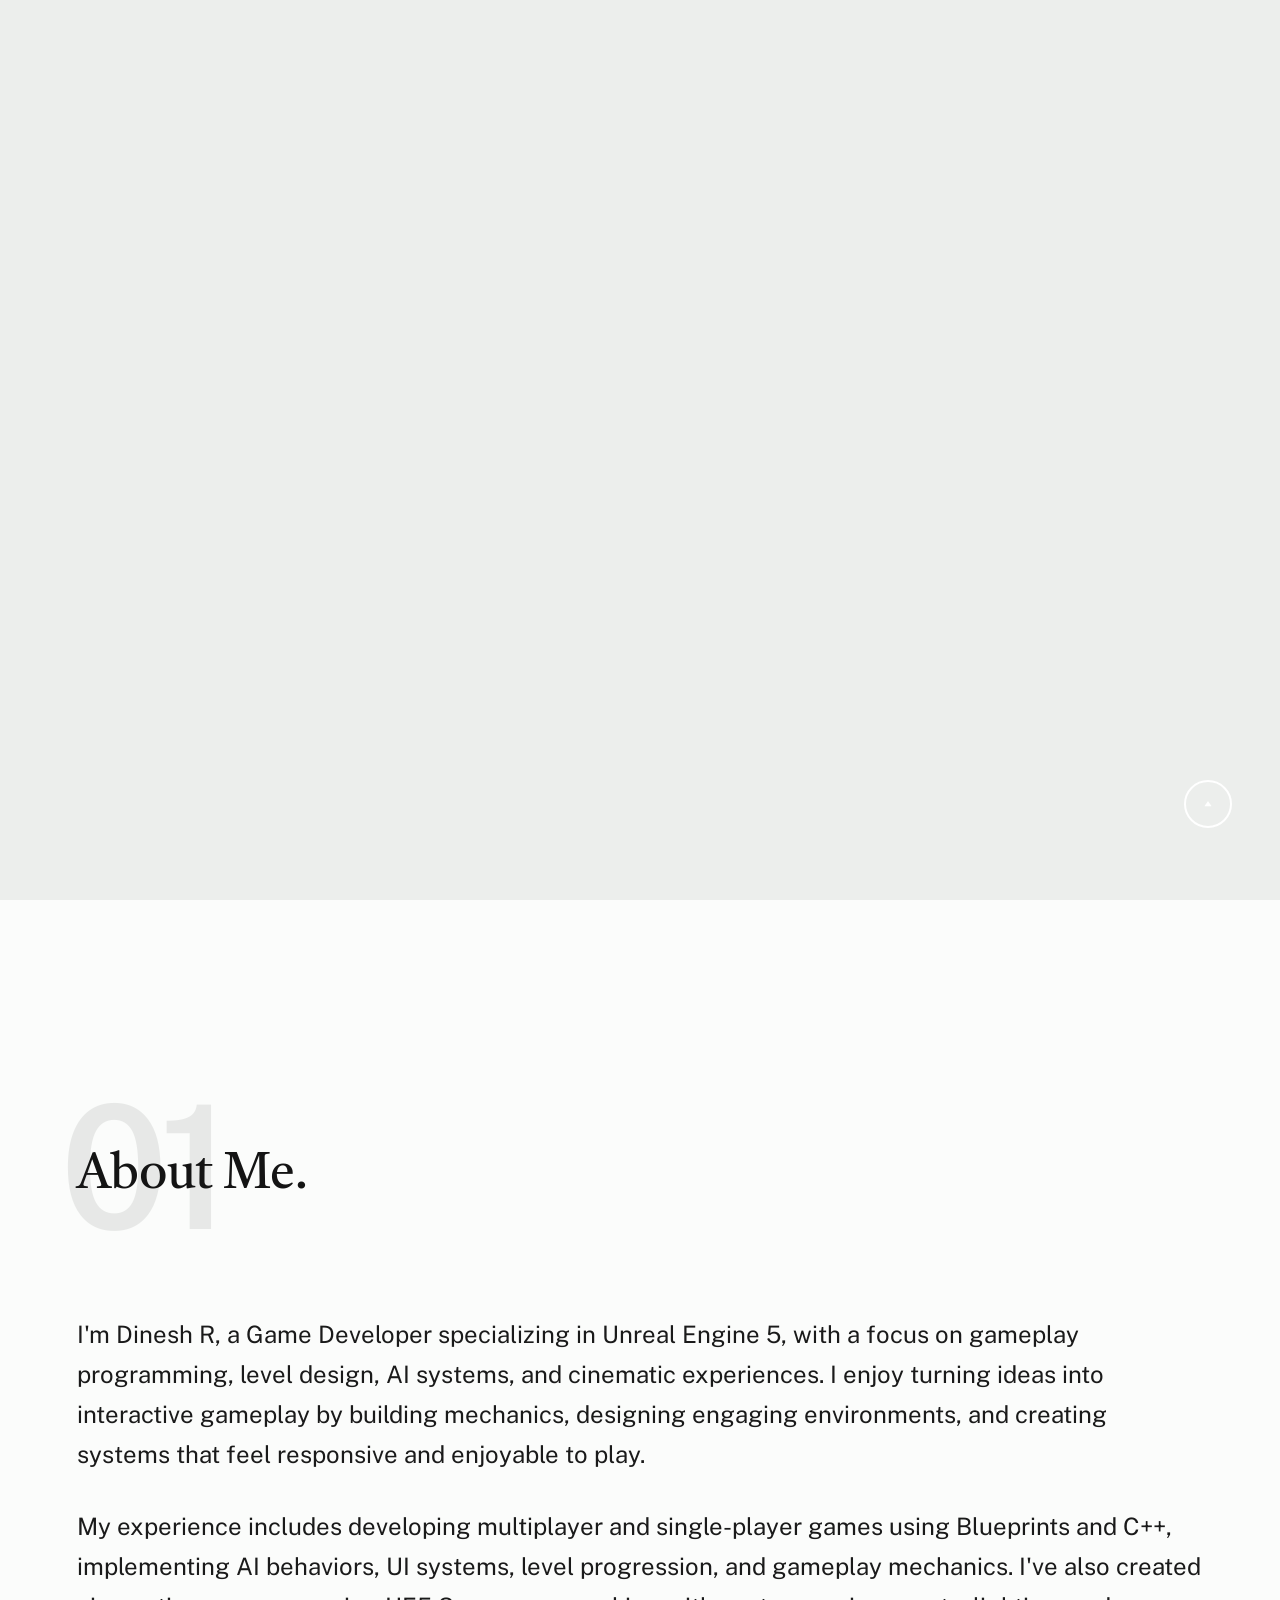
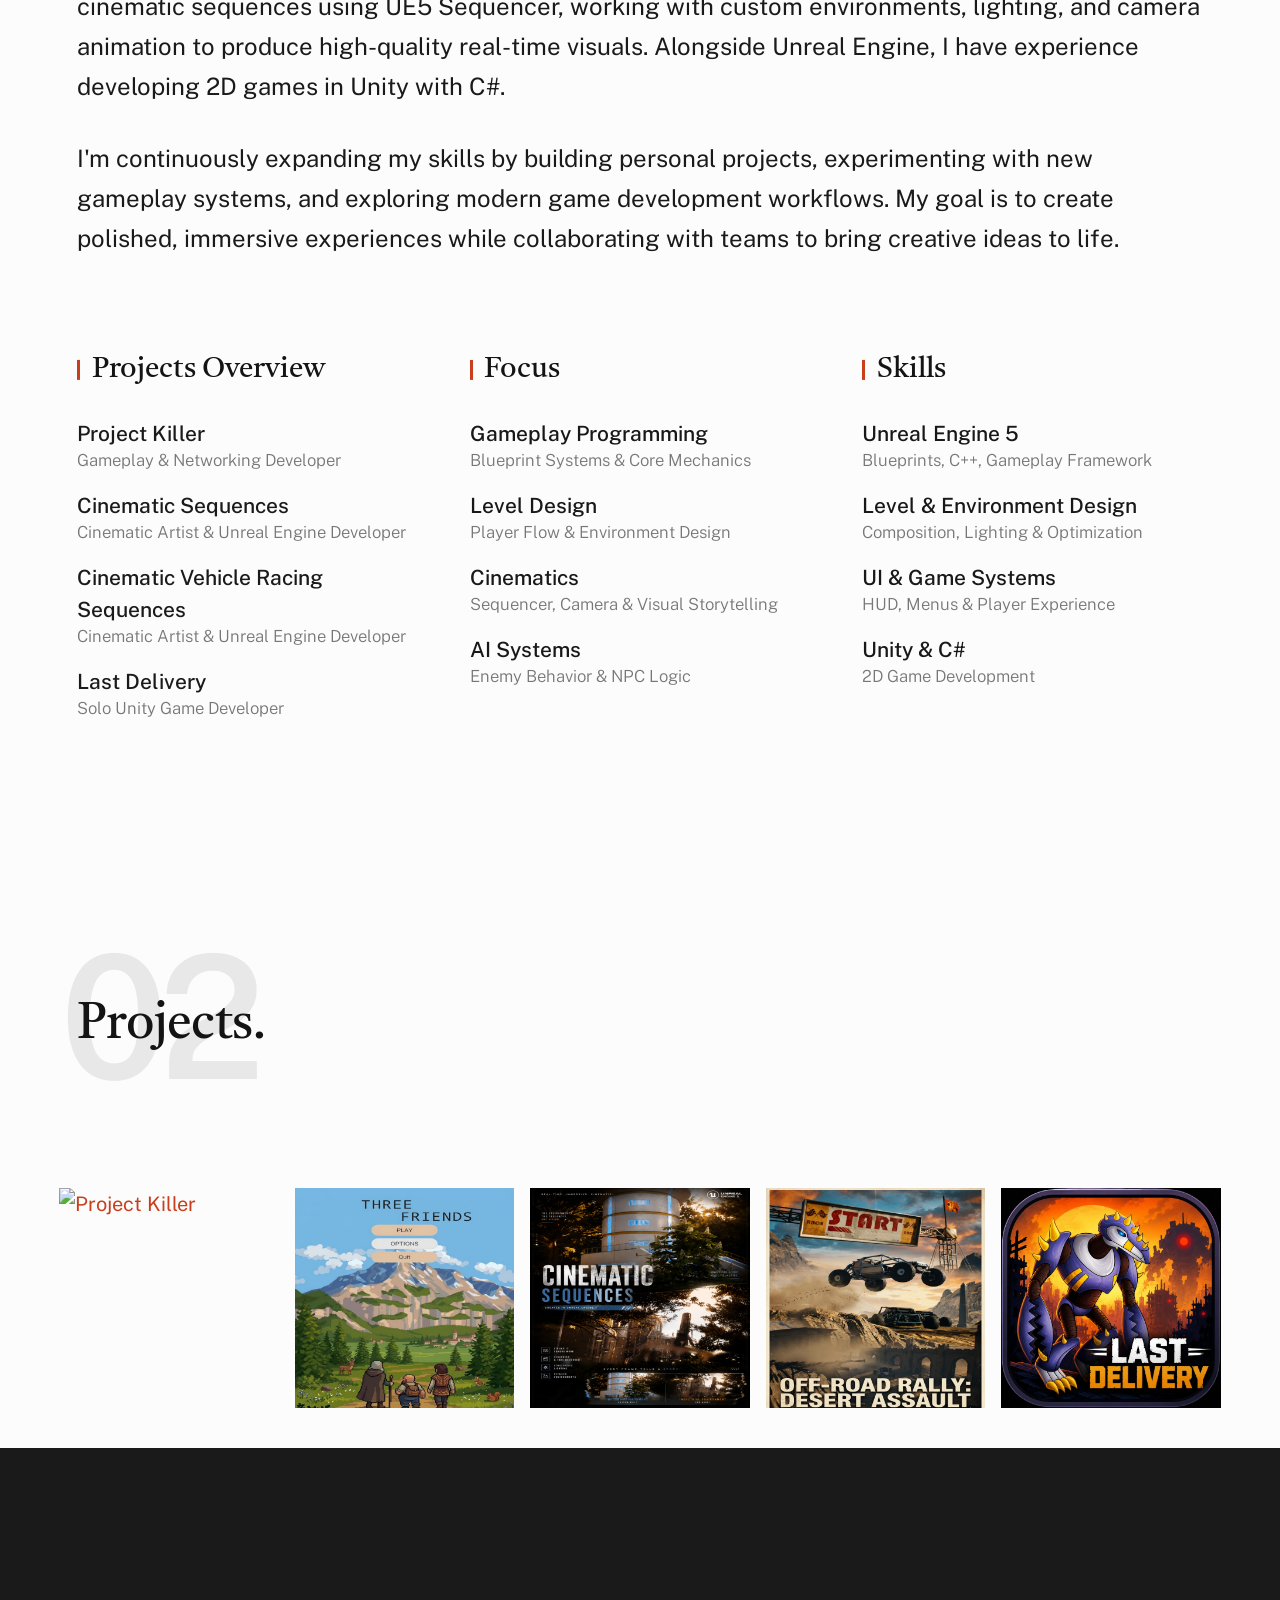
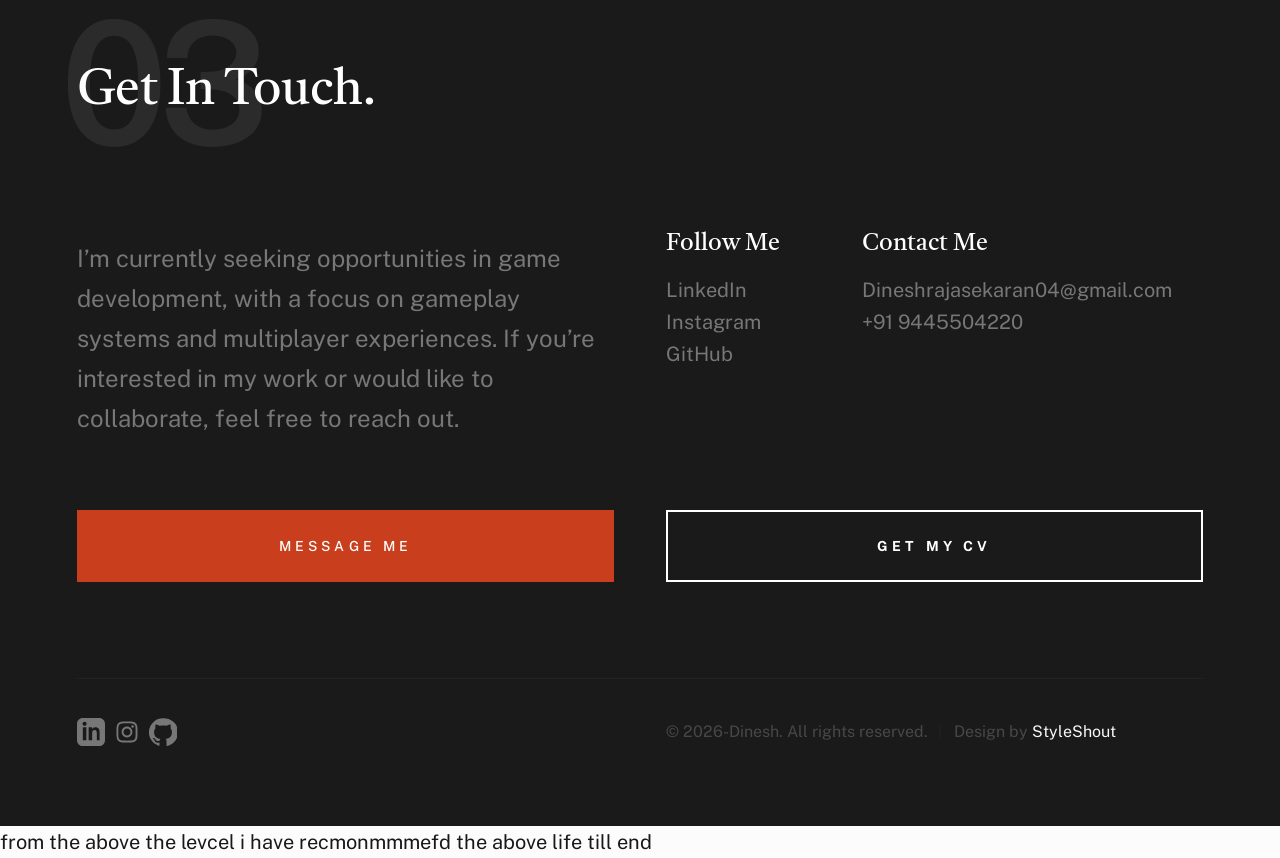
==== index.html @ 081674ca "Update portfolio projects and media viewer" ====
<!DOCTYPE html>
<html lang="en" class="no-js">
<head>

    <!--- basic page needs
    ================================================== -->
    <meta charset="utf-8">
    <meta name="viewport" content="width=device-width, initial-scale=1">
    <title>Dinesh</title>

    <script>
        document.documentElement.classList.remove('no-js');
        document.documentElement.classList.add('js');
    </script>

    <!-- CSS
    ================================================== -->
    <link rel="stylesheet" href="css/vendor.css">
    <link rel="stylesheet" href="css/styles.css">
    <link rel="stylesheet" href="css/project-viewer.css">

    <!-- favicons
    ================================================== -->
    <link rel="apple-touch-icon" sizes="180x180" href="apple-touch-icon.png">
    <link rel="icon" type="image/png" sizes="32x32" href="favicon-32x32.png">
    <link rel="icon" type="image/png" sizes="16x16" href="favicon-16x16.png">
    <link rel="manifest" href="site.webmanifest">

</head>

<body id="top">

    <!-- preloader
    ================================================== -->
    <div id="preloader">
        <div id="loader" class="dots-fade">
            <div></div>
            <div></div>
            <div></div>
        </div>
    </div>

    <!-- page wrap
    ================================================== -->
    <div id="page" class="s-pagewrap">

        <!-- # site header 
        ================================================== -->
        <header class="s-header">
            <div class="row s-header__inner">

                <div class="s-header__block">
                    <div class="s-header__logo">
                        <a class="logo" href="index.html">
                            <img src="images/f1.svg" alt="Homepage">
                        </a>
                    </div>

                    <a class="s-header__menu-toggle" href="#0"><span>Menu</span></a>
                </div> <!-- end s-header__block -->

                <nav class="s-header__nav">    
                    <ul class="s-header__menu-links">
                        <li class="current"><a class="smoothscroll" href="#intro">Intro</a></li>
                        <li><a class="smoothscroll" href="#about">About</a></li>
                        <li><a class="smoothscroll" href="#works">Works</a></li>
                        <li><a class="smoothscroll" href="#footer">Contact</a></li>
                    </ul> <!-- s-header__menu-links -->    
                </nav> <!-- end s-header__nav -->

            </div> <!-- end s-header__inner -->
        </header> <!-- end s-header -->

        <!-- # intro
        ================================================== -->
        <section id="intro" class="s-intro target-section">

            <div class="row s-intro__content width-sixteen-col">
                <div class="column lg-12 s-intro__content-inner grid-block grid-16">
                    
                    <div class="s-intro__content-text">

                        <div class="s-intro__content-pretitle text-pretitle">Hello</div>
                        <h1 class="s-intro__content-title">
                        I'm Dinesh R <br>
                        A Game Developer <br>
                        based in India
                        </h1>                            

                        <div class="s-intro__content-btns">
                            <a class="smoothscroll btn" href="#about">More About Me</a>
                            <a class="smoothscroll btn btn--stroke" href="#footer">Get In Touch</a>
                        </div> <!-- s-intro__content-btns -->   

                    </div> <!-- s-intro__content-text -->                     
                    
                </div> <!-- s-intro__content-inner -->  
            </div> <!-- s-intro__content -->

            <ul class="s-intro__social social-list">
                <li>
                    <a href="https://www.linkedin.com/in/dinesh-r-187132261/" target="_blank">
                        <svg xmlns="http://www.w3.org/2000/svg" width="24" height="24" viewBox="0 0 24 24" style="fill:rgba(0, 0, 0, 1);">
                        <path d="M19 0h-14c-2.761 0-5 2.239-5 5v14c0 2.761 2.239 5 5 5h14c2.761 0 5-2.239 5-5v-14c0-2.761-2.239-5-5-5zm-11 19h-3v-11h3v11zm-1.5-12.268c-.966 0-1.75-.784-1.75-1.75s.784-1.75 1.75-1.75 1.75.784 1.75 1.75-.784 1.75-1.75 1.75zm13.5 12.268h-3v-5.604c0-1.337-.026-3.061-1.865-3.061-1.867 0-2.154 1.459-2.154 2.967v5.698h-3v-11h2.881v1.507h.041c.401-.761 1.381-1.561 2.845-1.561 3.043 0 3.604 2.003 3.604 4.609v6.445z"/></svg>
                        <span class="u-screen-reader-text">LinkedIn</span>
                    </a>
                </li>
                <li>
                    <a href="https://www.instagram.com/dinesh__madhavan" target="_blank">
                        <svg xmlns="http://www.w3.org/2000/svg" width="24" height="24" viewBox="0 0 24 24" style="fill:rgba(0, 0, 0, 1);"><path d="M11.999,7.377c-2.554,0-4.623,2.07-4.623,4.623c0,2.554,2.069,4.624,4.623,4.624c2.552,0,4.623-2.07,4.623-4.624 C16.622,9.447,14.551,7.377,11.999,7.377L11.999,7.377z M11.999,15.004c-1.659,0-3.004-1.345-3.004-3.003 c0-1.659,1.345-3.003,3.004-3.003s3.002,1.344,3.002,3.003C15.001,13.659,13.658,15.004,11.999,15.004L11.999,15.004z"></path><circle cx="16.806" cy="7.207" r="1.078"></circle><path d="M20.533,6.111c-0.469-1.209-1.424-2.165-2.633-2.632c-0.699-0.263-1.438-0.404-2.186-0.42 c-0.963-0.042-1.268-0.054-3.71-0.054s-2.755,0-3.71,0.054C7.548,3.074,6.809,3.215,6.11,3.479C4.9,3.946,3.945,4.902,3.477,6.111 c-0.263,0.7-0.404,1.438-0.419,2.186c-0.043,0.962-0.056,1.267-0.056,3.71c0,2.442,0,2.753,0.056,3.71 c0.015,0.748,0.156,1.486,0.419,2.187c0.469,1.208,1.424,2.164,2.634,2.632c0.696,0.272,1.435,0.426,2.185,0.45 c0.963,0.042,1.268,0.055,3.71,0.055s2.755,0,3.71-0.055c0.747-0.015,1.486-0.157,2.186-0.419c1.209-0.469,2.164-1.424,2.633-2.633 c0.263-0.7,0.404-1.438,0.419-2.186c0.043-0.962,0.056-1.267,0.056-3.71s0-2.753-0.056-3.71C20.941,7.57,20.801,6.819,20.533,6.111z M19.315,15.643c-0.007,0.576-0.111,1.147-0.311,1.688c-0.305,0.787-0.926,1.409-1.712,1.711c-0.535,0.199-1.099,0.303-1.67,0.311 c-0.95,0.044-1.218,0.055-3.654,0.055c-2.438,0-2.687,0-3.655-0.055c-0.569-0.007-1.135-0.112-1.669-0.311 c-0.789-0.301-1.414-0.923-1.719-1.711c-0.196-0.534-0.302-1.099-0.311-1.669c-0.043-0.95-0.053-1.218-0.053-3.654 c0-2.437,0-2.686,0.053-3.655c0.007-0.576,0.111-1.146,0.311-1.687c0.305-0.789,0.93-1.41,1.719-1.712 c0.534-0.198,1.1-0.303,1.669-0.311c0.951-0.043,1.218-0.055,3.655-0.055c2.437,0,2.687,0,3.654,0.055 c0.571,0.007,1.135,0.112,1.67,0.311c0.786,0.303,1.407,0.925,1.712,1.712c0.196,0.534,0.302,1.099,0.311,1.669 c0.043,0.951,0.054,1.218,0.054,3.655c0,2.436,0,2.698-0.043,3.654H19.315z"></path></svg>
                        <span class="u-screen-reader-text">Instagram</span>
                    </a>
                </li>
                <li>
                    <a href="https://github.com/Dineshrajasekaran04" target="_blank" rel="noopener noreferrer">
                        <svg xmlns="http://www.w3.org/2000/svg" width="24" height="24" viewBox="0 0 24 24" style="fill: rgba(0, 0, 0, 1);">
                        <path d="M12 .297a12 12 0 0 0-3.794 23.403c.6.111.82-.26.82-.577v-2.02c-3.338.726-4.042-1.416-4.042-1.416-.546-1.387-1.333-1.756-1.333-1.756-1.089-.744.083-.729.083-.729 1.205.085 1.838 1.236 1.838 1.236 1.07 1.834 2.807 1.304 3.492.997.108-.775.418-1.305.76-1.605-2.665-.3-5.466-1.332-5.466-5.93 0-1.31.469-2.381 1.236-3.221-.124-.303-.536-1.524.117-3.176 0 0 1.008-.322 3.301 1.23a11.52 11.52 0 0 1 3.003-.404c1.018.005 2.042.138 3.003.404 2.292-1.552 3.298-1.23 3.298-1.23.655 1.653.243 2.874.119 3.176.77.84 1.235 1.911 1.235 3.221 0 4.61-2.804 5.625-5.475 5.921.43.37.814 1.103.814 2.222v3.293c0 .319.216.694.825.576A12.001 12.001 0 0 0 12 .297"/></svg>
                        <span class="u-screen-reader-text">GitHub</span>
                    </a>
                </li>
            </ul> <!-- end s-intro__social -->

            <div class="s-intro__content-media">                               
                <img src="images/dd1.jpg" srcset="images/dd1.jpg 1x, images/dd1.jpg 2x" alt="">
            </div> <!-- s-intro__content-media -->                

            <div class="s-intro__btn-download">
                <a class="btn btn--stroke" href="Resume/Dinesh R - Resume.pdf" target="_blank" download>Get My CV</a>
            </div> <!-- end s-intro__btn-download -->
            
            <div class="s-intro__scroll-down">
                <a href="#about" class="smoothscroll">
                    <div class="scroll-icon">
                        <svg xmlns="http://www.w3.org/2000/svg" width="24" height="24" viewBox="0 0 24 24" style="fill: rgba(0, 0, 0, 1);"><path d="M11.178 19.569a.998.998 0 0 0 1.644 0l9-13A.999.999 0 0 0 21 5H3a1.002 1.002 0 0 0-.822 1.569l9 13z"></path></svg>
                    </div>
                    <span class="scroll-text u-screen-reader-text">Scroll Down</span>
                </a>
            </div> <!-- s-intro__scroll-down -->

        </section> <!-- end s-intro -->

        <!-- # about
        ================================================== -->
        <section id="about" class="s-about target-section">

            <div class="row s-about__content">
                <div class="column xl-12">    
                    
                    <div class="section-header" data-num="01">
                        <h2 class="text-display-title">About Me.</h2>
                    </div> <!-- end section-header -->

                    <div class="attention-getter">
                        <p>
                        I'm Dinesh R, a Game Developer specializing in Unreal Engine 5, with a focus on gameplay programming, level design, AI systems, and cinematic experiences. I enjoy turning ideas into interactive gameplay by building mechanics, designing engaging environments, and creating systems that feel responsive and enjoyable to play.
                        </p>
                    </div>

                    <p class="attention-getter">
                    My experience includes developing multiplayer and single-player games using Blueprints and C++, implementing AI behaviors, UI systems, level progression, and gameplay mechanics. I've also created cinematic sequences using UE5 Sequencer, working with custom environments, lighting, and camera animation to produce high-quality real-time visuals. Alongside Unreal Engine, I have experience developing 2D games in Unity with C#.                    </p>

                    <p class="attention-getter">
                    I'm continuously expanding my skills by building personal projects, experimenting with new gameplay systems, and exploring modern game development workflows. My goal is to create polished, immersive experiences while collaborating with teams to bring creative ideas to life.                  </p>

                    <div class="grid-list-items s-about__blocks">

                        <div class="grid-list-items__item s-about__block">
                            <h4 class="s-about__block-title">Projects Overview</h4>
                            <ul class="s-about__list">
                                <li>
                                    Project Killer
                                    <span>Gameplay & Networking Developer</span>
                                </li>
                                <li>
                                    Cinematic Sequences
                                    <span>Cinematic Artist & Unreal Engine Developer</span>
                                </li>
                                <li>
                                    Cinematic Vehicle Racing Sequences
                                    <span>Cinematic Artist & Unreal Engine Developer</span>
                                </li>
                                <li>
                                    Last Delivery
                                    <span>Solo Unity Game Developer</span>
                                </li>
                            </ul>
                        </div> <!--end s-about__block -->

                        <div class="grid-list-items__item s-about__block">
                            <h4 class="s-about__block-title">Focus</h4>

                            <ul class="s-about__list">
                                <li>
                                    <a href="#0">
                                        Gameplay Programming
                                        <span>Blueprint Systems & Core Mechanics</span>
                                    </a>                                        
                                </li>
                                <li>
                                    <a href="#0">
                                        Level Design
                                        <span>Player Flow & Environment Design</span>
                                    </a>
                                </li>
                                <li>
                                    <a href="#0">
                                        Cinematics
                                        <span>Sequencer, Camera & Visual Storytelling</span>
                                    </a>
                                </li>
                                <li>
                                    <a href="#0">
                                        AI Systems
                                        <span>Enemy Behavior & NPC Logic</span>
                                    </a>
                                </li>
                            </ul>
                        </div> <!--end s-about__block -->
                        
                        <div class="grid-list-items__item s-about__block">
                            <h4 class="s-about__block-title">Skills</h4>

                            <ul class="s-about__list">
                                <li>
                                    <a href="#0">
                                        Unreal Engine 5
                                        <span>Blueprints, C++, Gameplay Framework</span>
                                    </a>
                                </li>
                                <li>
                                    <a href="#0">
                                        Level & Environment Design
                                        <span>Composition, Lighting & Optimization</span>
                                    </a>
                                </li>
                                <li>
                                    <a href="#0">
                                        UI & Game Systems
                                        <span>HUD, Menus & Player Experience</span>
                                    </a>
                                </li>
                                <li>
                                    <a href="#0">
                                        Unity & C#
                                        <span>2D Game Development</span>
                                    </a>
                                </li>
                            </ul>
                        </div> <!--end s-about__block -->

                    </div> <!-- grid-list-items -->

                </div> <!--end column -->
            </div> <!--end s-about__content -->
            
        </section> <!-- end s-about -->   

        <!-- # works
        ================================================== -->
        <section id="works" class="s-works target-section">

            <div class="row">
                <div class="column xl-12">
                    <div class="section-header" data-num="02">
                        <h2 class="text-display-title">Projects.</h2>
                    </div> <!-- end section-header -->
                </div>
            </div>

            <div class="row folio-entries">

                <!-- Project 0 -->
                <div class="column entry">
                    <a href="#" class="entry__link project-open" data-project="0">
                        <div class="entry__thumb">
                            <img src="images/projectkiller/hero.png" srcset="images/projectkiller/hero.png 1x, images/projectkiller/hero.png 2x" alt="Project Killer">
                        </div>
                        <div class="entry__info">
                            <h4 class="entry__title">Project Killer</h4>
                            <div class="entry__cat">Gameplay & Networking Developer</div>
                        </div>
                    </a>
                </div> <!-- end entry -->

                <!-- Project 1 -->
                <div class="column entry">
                    <a href="#" class="entry__link project-open" data-project="1">
                        <div class="entry__thumb">
                            <img src="images/Three Friends/1f.jpg" srcset="images/Three Friends/2f.jpg 1x, images/Three Friends/2f.jpg 2x" alt="Three Friends">
                        </div>
                        <div class="entry__info">
                            <h4 class="entry__title">Three Friends</h4>
                            <div class="entry__cat">Gameplay Systems Developer</div>
                        </div>
                    </a>
                </div> <!-- end entry -->

                <!-- Project 2 -->
                <div class="column entry">
                    <a href="#" class="entry__link project-open" data-project="2">
                        <div class="entry__thumb">
                            <img src="images/Cinematics/33.jpg" srcset="images/Cinematics/333.jpg 1x, images/Cinematics/333.jpg 2x" alt="Procedural Landscape Project">
                        </div>
                        <div class="entry__info">
                            <h4 class="entry__title">Cinematic Sequences</h4>
                            <div class="entry__cat">Cinematic Artist & Unreal Engine Developer</div>
                        </div>
                    </a>
                </div>
                
                <div class="column entry">
                    <a href="#" class="entry__link project-open" data-project="3">
                        <div class="entry__thumb">
                            <img src="images/car/750.jpg" srcset="images/car/1500.jpg 1x, images/car/1500.jpg 2x" alt="Procedural Landscape Project">
                        </div>
                        <div class="entry__info">
                            <h4 class="entry__title">Cinematic Vehicle Racing Sequences</h4>
                            <div class="entry__cat">Cinematic Artist & Unreal Engine Developer</div>
                        </div>
                    </a>
                </div>

                    <div class="column entry">
                        <a href="#" class="entry__link project-open" data-project="4">
                            <div class="entry__thumb">
                                <img src="images/Last Delivery/u750.jpg" srcset="images/Last Delivery/u.jpg 1x, images/Last Delivery/u.jpg 2x" alt="Procedural Landscape Project">
                            </div>
                            <div class="entry__info">
                                <h4 class="entry__title">Last Delivery</h4>
                                <div class="entry__cat">Solo Unity Game Developer</div>
                            </div>
                        </a>
                    </div>
                    </a>
                </div><!-- end entry -->

            </div> <!-- end folio entries -->

        </section> <!-- end s-works --> 

        <!-- # footer 
        ================================================== -->
        <footer id="footer" class="s-footer target-section">

            <div class="row">
                <div class="column lg-12">
                    <div class="section-header light-on-dark" data-num="03">
                        <h2 class="text-display-title">Get In Touch.</h2>
                    </div> <!-- end section-header -->
                </div>
            </div>

            <div class="row s-footer__content">

                <div class="column xl-6 md-12 s-footer__block s-footer__about">                    
                    <p class="attention-getter">
                    I’m currently seeking opportunities in game development, with a focus on gameplay systems and multiplayer experiences. If you’re interested in my work or would like to collaborate, feel free to reach out.
                    </p>               
                </div> <!-- end s-footer__about -->

                <div class="column xl-6 md-12 s-footer__block s-footer__site-links">
                    <div class="row">
                        <div class="column xl-4 lg-5 md-6 tab-12">
                            <h5>Follow Me</h5>
                            <ul class="link-list">
                                <li><a href="https://www.linkedin.com/in/dinesh-r-187132261/" target="_blank">LinkedIn</a></li>
                                <li><a href="https://www.instagram.com/dinesh__madhavan" target="_blank">Instagram</a></li>
                                <li><a href="https://github.com/Dineshrajasekaran04" target="_blank" rel="noopener noreferrer">GitHub</a></li>
                            </ul>
                        </div>
                        <div class="column xl-6 md-6 tab-12">
                            <h5>Contact Me</h5>
                            <ul class="link-list">
                                <li><a href="mailto:dineshrajasekaran04@gmail.com">Dineshrajasekaran04@gmail.com</a></li>
                                <li><a href="tel:+919445504220">+91 9445504220</a></li>
                            </ul> 
                        </div>
                    </div>                    
                </div> <!-- end s-footer__site-links -->

            </div> <!-- end s-footer__content -->

            <div class="row s-footer__buttons">
               
                <div class="column xl-6 tab-12">
                    <a href="mailto:dineshrajasekaran04@gmail.com" class="btn btn--primary btn--large u-fullwidth">Message Me</a>
                </div>
          
                <div class="column xl-6 tab-12">                    
                    <a href="Resume/Resume.pdf" target="_blank" class="btn btn--stroke btn--large u-fullwidth" download="Resume.pdf">Get My CV</a>
                </div>
            
            </div> <!-- end s-footer__buttons -->              
            
            <div class="row s-footer__bottom">
                
                <div class="column xl-6 lg-12">
                    <ul class="s-footer__social social-list">
                        <li>
                           <a href="https://www.linkedin.com/in/dinesh-r-187132261/" target="_blank">
                           <svg xmlns="http://www.w3.org/2000/svg" width="24" height="24" viewBox="0 0 24 24" style="fill:rgba(0, 0, 0, 1);">
                           <path d="M19 0h-14c-2.761 0-5 2.239-5 5v14c0 2.761 2.239 5 5 5h14c2.761 0 5-2.239 5-5v-14c0-2.761-2.239-5-5-5zm-11 19h-3v-11h3v11zm-1.5-12.268c-.966 0-1.75-.784-1.75-1.75s.784-1.75 1.75-1.75 1.75.784 1.75 1.75-.784 1.75-1.75 1.75zm13.5 12.268h-3v-5.604c0-1.337-.026-3.061-1.865-3.061-1.867 0-2.154 1.459-2.154 2.967v5.698h-3v-11h2.881v1.507h.041c.401-.761 1.381-1.561 2.845-1.561 3.043 0 3.604 2.003 3.604 4.609v6.445z"/></svg>
                           <span class="u-screen-reader-text">LinkedIn</span>
                           </a>
                        </li>
                        <li>
                           <a href="https://www.instagram.com/dinesh__madhavan" target="_blank">
                           <svg xmlns="http://www.w3.org/2000/svg" width="24" height="24" viewBox="0 0 24 24" style="fill:rgba(0, 0, 0, 1);"><path d="M11.999,7.377c-2.554,0-4.623,2.07-4.623,4.623c0,2.554,2.069,4.624,4.623,4.624c2.552,0,4.623-2.07,4.623-4.624 C16.622,9.447,14.551,7.377,11.999,7.377L11.999,7.377z M11.999,15.004c-1.659,0-3.004-1.345-3.004-3.003 c0-1.659,1.345-3.003,3.004-3.003s3.002,1.344,3.002,3.003C15.001,13.659,13.658,15.004,11.999,15.004L11.999,15.004z"></path><circle cx="16.806" cy="7.207" r="1.078"></circle><path d="M20.533,6.111c-0.469-1.209-1.424-2.165-2.633-2.632c-0.699-0.263-1.438-0.404-2.186-0.42 c-0.963-0.042-1.268-0.054-3.71-0.054s-2.755,0-3.71,0.054C7.548,3.074,6.809,3.215,6.11,3.479C4.9,3.946,3.945,4.902,3.477,6.111 c-0.263,0.7-0.404,1.438-0.419,2.186c-0.043,0.962-0.056,1.267-0.056,3.71c0,2.442,0,2.753,0.056,3.71 c0.015,0.748,0.156,1.486,0.419,2.187c0.469,1.208,1.424,2.164,2.634,2.632c0.696,0.272,1.435,0.426,2.185,0.45 c0.963,0.042,1.268,0.055,3.71,0.055s2.755,0,3.71-0.055c0.747-0.015,1.486-0.157,2.186-0.419c1.209-0.469,2.164-1.424,2.633-2.633 c0.263-0.7,0.404-1.438,0.419-2.186c0.043-0.962,0.056-1.267,0.056-3.71s0-2.753-0.056-3.71C20.941,7.57,20.801,6.819,20.533,6.111z M19.315,15.643c-0.007,0.576-0.111,1.147-0.311,1.688c-0.305,0.787-0.926,1.409-1.712,1.711c-0.535,0.199-1.099,0.303-1.67,0.311 c-0.95,0.044-1.218,0.055-3.654,0.055c-2.438,0-2.687,0-3.655-0.055c-0.569-0.007-1.135-0.112-1.669-0.311 c-0.789-0.301-1.414-0.923-1.719-1.711c-0.196-0.534-0.302-1.099-0.311-1.669c-0.043-0.95-0.053-1.218-0.053-3.654 c0-2.437,0-2.686,0.053-3.655c0.007-0.576,0.111-1.146,0.311-1.687c0.305-0.789,0.93-1.41,1.719-1.712 c0.534-0.198,1.1-0.303,1.669-0.311c0.951-0.043,1.218-0.055,3.655-0.055c2.437,0,2.687,0,3.654,0.055 c0.571,0.007,1.135,0.112,1.67,0.311c0.786,0.303,1.407,0.925,1.712,1.712c0.196,0.534,0.302,1.099,0.311,1.669 c0.043,0.951,0.054,1.218,0.054,3.655c0,2.436,0,2.698-0.043,3.654H19.315z"></path></svg>
                           <span class="u-screen-reader-text">Instagram</span>
                           </a>
                        </li>
                        <li>
                           <a href="https://github.com/Dineshrajasekaran04" target="_blank" rel="noopener noreferrer">
                           <svg xmlns="http://www.w3.org/2000/svg" width="24" height="24" viewBox="0 0 24 24" style="fill: rgba(0, 0, 0, 1);">
                           <path d="M12 .297a12 12 0 0 0-3.794 23.403c.6.111.82-.26.82-.577v-2.02c-3.338.726-4.042-1.416-4.042-1.416-.546-1.387-1.333-1.756-1.333-1.756-1.089-.744.083-.729.083-.729 1.205.085 1.838 1.236 1.838 1.236 1.07 1.834 2.807 1.304 3.492.997.108-.775.418-1.305.76-1.605-2.665-.3-5.466-1.332-5.466-5.93 0-1.31.469-2.381 1.236-3.221-.124-.303-.536-1.524.117-3.176 0 0 1.008-.322 3.301 1.23a11.52 11.52 0 0 1 3.003-.404c1.018.005 2.042.138 3.003.404 2.292-1.552 3.298-1.23 3.298-1.23.655 1.653.243 2.874.119 3.176.77.84 1.235 1.911 1.235 3.221 0 4.61-2.804 5.625-5.475 5.921.43.37.814 1.103.814 2.222v3.293c0 .319.216.694.825.576A12.001 12.001 0 0 0 12 .297"/></svg>
                           <span class="u-screen-reader-text">GitHub</span>
                           </a>
                        </li>
                    </ul> 
                </div> <!-- end section-footer__social -->

                <div class="column xl-6 lg-12">
                    <p class="ss-copyright">
                        <span>© 2026-Dinesh. All rights reserved.</span> 
                        <span>Design by <a href="https://styleshout.com/">StyleShout</a></span>
                    </p>
                </div>

            </div> <!-- end section-footer__bottom -->          

            <div class="ss-go-top">
                <a class="smoothscroll" title="Back to Top" href="#top">                
                    <svg xmlns="http://www.w3.org/2000/svg" width="24" height="24" viewBox="0 0 24 24" style="fill: rgba(0, 0, 0, 1);"><path d="M5.536 21.886a1.004 1.004 0 0 0 1.033-.064l13-9a1 1 0 0 0 0-1.644l-13-9A1 1 0 0 0 5 3v18a1 1 0 0 0 .536.886z"></path></svg>
                </a>                                                
                <span>Back To Top</span>   
            </div> <!-- end ss-go-top -->
            
        </footer> <!-- end s-footer -->

    </div> <!-- end page-wrap -->


    <!-- ==========================================================
         PROJECT VIEWER
    ========================================================== -->
    <div id="projectViewer" class="pv-viewer">
        <div class="pv-container">
            
            <!-- Close Trigger -->
            <button class="pv-close" aria-label="Close Project Viewer">✕</button>

            <!-- Media Section -->
            <section class="pv-media">
                <button class="pv-arrow pv-prev" aria-label="Previous Slide">❮</button>
                
                <img class="pv-image" id="pvImage" src="" alt="Project Display Media">
                <video class="pv-video" id="pvVideo" playsinline controls></video>

                <iframe
                    id="pvYoutube"
                    class="pv-youtube"
                    src=""
                    frameborder="0"
                    allow="accelerometer; autoplay; clipboard-write; encrypted-media; gyroscope; picture-in-picture; web-share"
                    allowfullscreen>
                </iframe>
                
                <div class="pv-loader"></div>
                
                <button class="pv-arrow pv-next" aria-label="Next Slide">❯</button>
            </section>

            <!-- Metadata Panel -->
            <section class="pv-info">
                <h2 id="pvTitle" class="pv-title"></h2>
                <p id="pvRole" class="pv-role"></p>
                
                <p id="pvDescription" class="pv-description"></p>

                <div id="pvTech" class="pv-tech"></div>

                <div class="pv-actions">
                    <a id="pvActionBtn"
                        class="pv-action-btn"
                        href="#"
                        target="_blank"
                        rel="noopener">
                    </a>
                </div>
                
                <div id="pvDots" class="pv-dots"></div>

                <div class="pv-project-nav">
                    <button id="pvPrevProject" class="pv-project-btn" onclick="projectViewer.navigateProject(-1)">← Previous Project</button>
                    <button id="pvNextProject" class="pv-project-btn" onclick="projectViewer.navigateProject(1)">Next Project →</button>
                </div>
            </section>

        </div>
    </div>


    <!-- Java Script
    ================================================== -->
    <script src="js/plugins.js"></script>
    <script src="js/main.js"></script>
    <script src="js/projects.js"></script>
    <script src="js/project-viewer.js"></script>


    from the above the levcel i have recmonmmmefd the above life till end 

</body>
</html>
---- css/vendor.css ----
/* ===================================================================
 * Hudson Third-party Stylesheets
 * Template Ver. 1.0.0
 * 04-03-2023
 * -------------------------------------------------------------------
 *
 * TOC:
 * # PrismJS 
 * # Swiper
 * # GLightbox
 *
 * ------------------------------------------------------------------- */
 

/* ===================================================================
 * # PrismJS 1.20.0
 *   https://prismjs.com/download.html#themes=prism-okaidia&languages=markup+css+clike+javascript+markup-templating+php 
 *   
 *   okaidia theme for JavaScript, CSS and HTML
 *   Loosely based on Monokai textmate theme by http://www.monokai.nl/
 *   @author ocodia
 * ------------------------------------------------------------------- */
code[class*=language-],
pre[class*=language-] {
    color          : #f8f8f2;
    background     : none;
    text-shadow    : 0 1px rgba(0, 0, 0, 0.3);
    font-family    : var(--font-mono);
    font-size      : calc(var(--text-size) * 0.9444);
    text-align     : left;
    white-space    : pre;
    word-spacing   : normal;
    word-break     : normal;
    word-wrap      : normal;
    line-height    : var(--vspace-1);
    -moz-tab-size  : 4;
    -o-tab-size    : 4;
    tab-size       : 4;
    -webkit-hyphens: none;
    hyphens        : none;
}

/* Code blocks */
pre[class*=language-] {
    padding : var(--vspace-0_5) 0 var(--vspace-1);
    margin  : var(--vspace-1) 0;
    overflow: auto;
}

:not(pre)>code[class*=language-],
pre[class*=language-] {
    background: #272822;
}

/* Inline code */
:not(pre)>code[class*=language-] {
    padding    : 0.1em;
    white-space: normal;
}

.token.comment,
.token.prolog,
.token.doctype,
.token.cdata {
    color: slategray;
}

.token.punctuation {
    color: #f8f8f2;
}

.token.namespace {
    opacity: 0.7;
}

.token.property,
.token.tag,
.token.constant,
.token.symbol,
.token.deleted {
    color: #f92672;
}

.token.boolean,
.token.number {
    color: #ae81ff;
}

.token.selector,
.token.attr-name,
.token.string,
.token.char,
.token.builtin,
.token.inserted {
    color: #a6e22e;
}

.token.operator,
.token.entity,
.token.url,
.language-css .token.string,
.style .token.string,
.token.variable {
    color: #f8f8f2;
}

.token.atrule,
.token.attr-value,
.token.function,
.token.class-name {
    color: #e6db74;
}

.token.keyword {
    color: #66d9ef;
}

.token.regex,
.token.important {
    color: #fd971f;
}

.token.important,
.token.bold {
    font-weight: bold;
}

.token.italic {
    font-style: italic;
}

.token.entity {
    cursor: help;
}


/* ===================================================================
 * # Swiper 6.4.5
 *   Most modern mobile touch slider and framework with hardware accelerated transitions
 *   https://swiperjs.com
 *
 *   Copyright 2014-2020 Vladimir Kharlampidi
 *
 *   Released under the MIT License
 *
 *   Released on: December 18, 2020
 * ------------------------------------------------------------------- */
@font-face {
    font-family: "swiper-icons";
    src        : url("data:application/font-woff;charset=utf-8;base64, [base64]//wADZ2x5ZgAAAywAAADMAAAD2MHtryVoZWFkAAABbAAAADAAAAA2E2+eoWhoZWEAAAGcAAAAHwAAACQC9gDzaG10eAAAAigAAAAZAAAArgJkABFsb2NhAAAC0AAAAFoAAABaFQAUGG1heHAAAAG8AAAAHwAAACAAcABAbmFtZQAAA/gAAAE5AAACXvFdBwlwb3N0AAAFNAAAAGIAAACE5s74hXjaY2BkYGAAYpf5Hu/j+W2+MnAzMYDAzaX6QjD6/4//Bxj5GA8AuRwMYGkAPywL13jaY2BkYGA88P8Agx4j+/8fQDYfA1AEBWgDAIB2BOoAeNpjYGRgYNBh4GdgYgABEMnIABJzYNADCQAACWgAsQB42mNgYfzCOIGBlYGB0YcxjYGBwR1Kf2WQZGhhYGBiYGVmgAFGBiQQkOaawtDAoMBQxXjg/wEGPcYDDA4wNUA2CCgwsAAAO4EL6gAAeNpj2M0gyAACqxgGNWBkZ2D4/wMA+xkDdgAAAHjaY2BgYGaAYBkGRgYQiAHyGMF8FgYHIM3DwMHABGQrMOgyWDLEM1T9/w8UBfEMgLzE////P/5//f/V/xv+r4eaAAeMbAxwIUYmIMHEgKYAYjUcsDAwsLKxc3BycfPw8jEQA/[base64]/uznmfPFBNODM2K7MTQ45YEAZqGP81AmGGcF3iPqOop0r1SPTaTbVkfUe4HXj97wYE+yNwWYxwWu4v1ugWHgo3S1XdZEVqWM7ET0cfnLGxWfkgR42o2PvWrDMBSFj/IHLaF0zKjRgdiVMwScNRAoWUoH78Y2icB/yIY09An6AH2Bdu/UB+yxopYshQiEvnvu0dURgDt8QeC8PDw7Fpji3fEA4z/PEJ6YOB5hKh4dj3EvXhxPqH/SKUY3rJ7srZ4FZnh1PMAtPhwP6fl2PMJMPDgeQ4rY8YT6Gzao0eAEA409DuggmTnFnOcSCiEiLMgxCiTI6Cq5DZUd3Qmp10vO0LaLTd2cjN4fOumlc7lUYbSQcZFkutRG7g6JKZKy0RmdLY680CDnEJ+UMkpFFe1RN7nxdVpXrC4aTtnaurOnYercZg2YVmLN/d/gczfEimrE/fs/bOuq29Zmn8tloORaXgZgGa78yO9/cnXm2BpaGvq25Dv9S4E9+5SIc9PqupJKhYFSSl47+Qcr1mYNAAAAeNptw0cKwkAAAMDZJA8Q7OUJvkLsPfZ6zFVERPy8qHh2YER+3i/BP83vIBLLySsoKimrqKqpa2hp6+jq6RsYGhmbmJqZSy0sraxtbO3sHRydnEMU4uR6yx7JJXveP7WrDycAAAAAAAH//wACeNpjYGRgYOABYhkgZgJCZgZNBkYGLQZtIJsFLMYAAAw3ALgAeNolizEKgDAQBCchRbC2sFER0YD6qVQiBCv/H9ezGI6Z5XBAw8CBK/m5iQQVauVbXLnOrMZv2oLdKFa8Pjuru2hJzGabmOSLzNMzvutpB3N42mNgZGBg4GKQYzBhYMxJLMlj4GBgAYow/P/PAJJhLM6sSoWKfWCAAwDAjgbRAAB42mNgYGBkAIIbCZo5IPrmUn0hGA0AO8EFTQAA") format("woff");
    font-weight: 400;
    font-style : normal;
}

:root {
    --swiper-theme-color: #007aff;
}

.swiper-container {
    margin-left : auto;
    margin-right: auto;
    position    : relative;
    overflow    : hidden;
    list-style  : none;
    padding     : 0;
    /* Fix of Webkit flickering */
    z-index     : 1;
}

.swiper-container-vertical>.swiper-wrapper {
    flex-direction: column;
}

.swiper-wrapper {
    position           : relative;
    width              : 100%;
    height             : 100%;
    z-index            : 1;
    display            : flex;
    transition-property: transform;
    box-sizing         : content-box;
}

.swiper-container-android .swiper-slide,
.swiper-wrapper {
    transform: translate3d(0px, 0, 0);
}

.swiper-container-multirow>.swiper-wrapper {
    flex-wrap: wrap;
}

.swiper-container-multirow-column>.swiper-wrapper {
    flex-wrap     : wrap;
    flex-direction: column;
}

.swiper-container-free-mode>.swiper-wrapper {
    transition-timing-function: ease-out;
    margin                    : 0 auto;
}

.swiper-slide {
    flex-shrink        : 0;
    width              : 100%;
    height             : 100%;
    position           : relative;
    transition-property: transform;
}

.swiper-slide-invisible-blank {
    visibility: hidden;
}

/* Auto Height */
.swiper-container-autoheight,
.swiper-container-autoheight .swiper-slide {
    height: auto;
}

.swiper-container-autoheight .swiper-wrapper {
    align-items        : flex-start;
    transition-property: transform, height;
}

/* 3D Effects */
.swiper-container-3d {
    perspective: 1200px;
}

.swiper-container-3d .swiper-wrapper,
.swiper-container-3d .swiper-slide,
.swiper-container-3d .swiper-slide-shadow-left,
.swiper-container-3d .swiper-slide-shadow-right,
.swiper-container-3d .swiper-slide-shadow-top,
.swiper-container-3d .swiper-slide-shadow-bottom,
.swiper-container-3d .swiper-cube-shadow {
    transform-style: preserve-3d;
}

.swiper-container-3d .swiper-slide-shadow-left,
.swiper-container-3d .swiper-slide-shadow-right,
.swiper-container-3d .swiper-slide-shadow-top,
.swiper-container-3d .swiper-slide-shadow-bottom {
    position      : absolute;
    left          : 0;
    top           : 0;
    width         : 100%;
    height        : 100%;
    pointer-events: none;
    z-index       : 10;
}

.swiper-container-3d .swiper-slide-shadow-left {
    background-image: linear-gradient(to left, rgba(0, 0, 0, 0.5), rgba(0, 0, 0, 0));
}

.swiper-container-3d .swiper-slide-shadow-right {
    background-image: linear-gradient(to right, rgba(0, 0, 0, 0.5), rgba(0, 0, 0, 0));
}

.swiper-container-3d .swiper-slide-shadow-top {
    background-image: linear-gradient(to top, rgba(0, 0, 0, 0.5), rgba(0, 0, 0, 0));
}

.swiper-container-3d .swiper-slide-shadow-bottom {
    background-image: linear-gradient(to bottom, rgba(0, 0, 0, 0.5), rgba(0, 0, 0, 0));
}

/* CSS Mode */
.swiper-container-css-mode>.swiper-wrapper {
    overflow          : auto;
    scrollbar-width   : none;
    /* For Firefox */
    -ms-overflow-style: none;
    /* For Internet Explorer and Edge */
}

.swiper-container-css-mode>.swiper-wrapper::-webkit-scrollbar {
    display: none;
}

.swiper-container-css-mode>.swiper-wrapper>.swiper-slide {
    scroll-snap-align: start start;
}

.swiper-container-horizontal.swiper-container-css-mode>.swiper-wrapper {
    scroll-snap-type: x mandatory;
}

.swiper-container-vertical.swiper-container-css-mode>.swiper-wrapper {
    scroll-snap-type: y mandatory;
}

:root {
    --swiper-navigation-size : 44px;
    /*
    --swiper-navigation-color: var(--swiper-theme-color);
    */
}

.swiper-button-prev,
.swiper-button-next {
    position       : absolute;
    top            : 50%;
    width          : calc(var(--swiper-navigation-size) / 44 * 27);
    height         : var(--swiper-navigation-size);
    margin-top     : calc(-1 * var(--swiper-navigation-size) / 2);
    z-index        : 10;
    cursor         : pointer;
    display        : flex;
    align-items    : center;
    justify-content: center;
    color          : var(--swiper-navigation-color, var(--swiper-theme-color));
}

.swiper-button-prev.swiper-button-disabled,
.swiper-button-next.swiper-button-disabled {
    opacity       : 0.35;
    cursor        : auto;
    pointer-events: none;
}

.swiper-button-prev:after,
.swiper-button-next:after {
    font-family   : swiper-icons;
    font-size     : var(--swiper-navigation-size);
    text-transform: none !important;
    letter-spacing: 0;
    text-transform: none;
    font-variant  : initial;
    line-height   : 1;
}

.swiper-button-prev,
.swiper-container-rtl .swiper-button-next {
    left : 10px;
    right: auto;
}

.swiper-button-prev:after,
.swiper-container-rtl .swiper-button-next:after {
    content: "prev";
}

.swiper-button-next,
.swiper-container-rtl .swiper-button-prev {
    right: 10px;
    left : auto;
}

.swiper-button-next:after,
.swiper-container-rtl .swiper-button-prev:after {
    content: "next";
}

.swiper-button-prev.swiper-button-white,
.swiper-button-next.swiper-button-white {
    --swiper-navigation-color: #ffffff;
}

.swiper-button-prev.swiper-button-black,
.swiper-button-next.swiper-button-black {
    --swiper-navigation-color: #000000;
}

.swiper-button-lock {
    display: none;
}

:root {
    /*
    --swiper-pagination-color: var(--swiper-theme-color);
    */
}

.swiper-pagination {
    position  : absolute;
    text-align: center;
    transition: 300ms opacity;
    transform : translate3d(0, 0, 0);
    z-index   : 10;
}

.swiper-pagination.swiper-pagination-hidden {
    opacity: 0;
}

/* Common Styles */
.swiper-pagination-fraction,
.swiper-pagination-custom,
.swiper-container-horizontal>.swiper-pagination-bullets {
    bottom: 10px;
    left  : 0;
    width : 100%;
}

/* Bullets */
.swiper-pagination-bullets-dynamic {
    overflow : hidden;
    font-size: 0;
}

.swiper-pagination-bullets-dynamic .swiper-pagination-bullet {
    transform: scale(0.33);
    position : relative;
}

.swiper-pagination-bullets-dynamic .swiper-pagination-bullet-active {
    transform: scale(1);
}

.swiper-pagination-bullets-dynamic .swiper-pagination-bullet-active-main {
    transform: scale(1);
}

.swiper-pagination-bullets-dynamic .swiper-pagination-bullet-active-prev {
    transform: scale(0.66);
}

.swiper-pagination-bullets-dynamic .swiper-pagination-bullet-active-prev-prev {
    transform: scale(0.33);
}

.swiper-pagination-bullets-dynamic .swiper-pagination-bullet-active-next {
    transform: scale(0.66);
}

.swiper-pagination-bullets-dynamic .swiper-pagination-bullet-active-next-next {
    transform: scale(0.33);
}

.swiper-pagination-bullet {
    width        : 8px;
    height       : 8px;
    display      : inline-block;
    border-radius: 100%;
    background   : #000;
    opacity      : 0.2;
}

button.swiper-pagination-bullet {
    border            : none;
    margin            : 0;
    padding           : 0;
    box-shadow        : none;
    -webkit-appearance: none;
    -moz-appearance   : none;
    appearance        : none;
}

.swiper-pagination-clickable .swiper-pagination-bullet {
    cursor: pointer;
}

.swiper-pagination-bullet-active {
    opacity   : 1;
    background: var(--swiper-pagination-color, var(--swiper-theme-color));
}

.swiper-container-vertical>.swiper-pagination-bullets {
    right    : 10px;
    top      : 50%;
    transform: translate3d(0px, -50%, 0);
}

.swiper-container-vertical>.swiper-pagination-bullets .swiper-pagination-bullet {
    margin : 6px 0;
    display: block;
}

.swiper-container-vertical>.swiper-pagination-bullets.swiper-pagination-bullets-dynamic {
    top      : 50%;
    transform: translateY(-50%);
    width    : 8px;
}

.swiper-container-vertical>.swiper-pagination-bullets.swiper-pagination-bullets-dynamic .swiper-pagination-bullet {
    display   : inline-block;
    transition: 200ms transform, 200ms top;
}

.swiper-container-horizontal>.swiper-pagination-bullets .swiper-pagination-bullet {
    margin: 0 4px;
}

.swiper-container-horizontal>.swiper-pagination-bullets.swiper-pagination-bullets-dynamic {
    left       : 50%;
    transform  : translateX(-50%);
    white-space: nowrap;
}

.swiper-container-horizontal>.swiper-pagination-bullets.swiper-pagination-bullets-dynamic .swiper-pagination-bullet {
    transition: 200ms transform, 200ms left;
}

.swiper-container-horizontal.swiper-container-rtl>.swiper-pagination-bullets-dynamic .swiper-pagination-bullet {
    transition: 200ms transform, 200ms right;
}

/* Progress */
.swiper-pagination-progressbar {
    background: rgba(0, 0, 0, 0.25);
    position  : absolute;
}

.swiper-pagination-progressbar .swiper-pagination-progressbar-fill {
    background      : var(--swiper-pagination-color, var(--swiper-theme-color));
    position        : absolute;
    left            : 0;
    top             : 0;
    width           : 100%;
    height          : 100%;
    transform       : scale(0);
    transform-origin: left top;
}

.swiper-container-rtl .swiper-pagination-progressbar .swiper-pagination-progressbar-fill {
    transform-origin: right top;
}

.swiper-container-horizontal>.swiper-pagination-progressbar,
.swiper-container-vertical>.swiper-pagination-progressbar.swiper-pagination-progressbar-opposite {
    width : 100%;
    height: 4px;
    left  : 0;
    top   : 0;
}

.swiper-container-vertical>.swiper-pagination-progressbar,
.swiper-container-horizontal>.swiper-pagination-progressbar.swiper-pagination-progressbar-opposite {
    width : 4px;
    height: 100%;
    left  : 0;
    top   : 0;
}

.swiper-pagination-white {
    --swiper-pagination-color: #ffffff;
}

.swiper-pagination-black {
    --swiper-pagination-color: #000000;
}

.swiper-pagination-lock {
    display: none;
}

/* Scrollbar */
.swiper-scrollbar {
    border-radius   : 10px;
    position        : relative;
    -ms-touch-action: none;
    background      : rgba(0, 0, 0, 0.1);
}

.swiper-container-horizontal>.swiper-scrollbar {
    position: absolute;
    left    : 1%;
    bottom  : 3px;
    z-index : 50;
    height  : 5px;
    width   : 98%;
}

.swiper-container-vertical>.swiper-scrollbar {
    position: absolute;
    right   : 3px;
    top     : 1%;
    z-index : 50;
    width   : 5px;
    height  : 98%;
}

.swiper-scrollbar-drag {
    height       : 100%;
    width        : 100%;
    position     : relative;
    background   : rgba(0, 0, 0, 0.5);
    border-radius: 10px;
    left         : 0;
    top          : 0;
}

.swiper-scrollbar-cursor-drag {
    cursor: move;
}

.swiper-scrollbar-lock {
    display: none;
}

.swiper-zoom-container {
    width          : 100%;
    height         : 100%;
    display        : flex;
    justify-content: center;
    align-items    : center;
    text-align     : center;
}

.swiper-zoom-container>img,
.swiper-zoom-container>svg,
.swiper-zoom-container>canvas {
    max-width    : 100%;
    max-height   : 100%;
    -o-object-fit: contain;
    object-fit   : contain;
}

.swiper-slide-zoomed {
    cursor: move;
}

/* Preloader */
:root {
    /*
    --swiper-preloader-color: var(--swiper-theme-color);
    */
}

.swiper-lazy-preloader {
    width           : 42px;
    height          : 42px;
    position        : absolute;
    left            : 50%;
    top             : 50%;
    margin-left     : -21px;
    margin-top      : -21px;
    z-index         : 10;
    transform-origin: 50%;
    animation       : swiper-preloader-spin 1s infinite linear;
    box-sizing      : border-box;
    border          : 4px solid var(--swiper-preloader-color, var(--swiper-theme-color));
    border-radius   : 50%;
    border-top-color: transparent;
}

.swiper-lazy-preloader-white {
    --swiper-preloader-color: #fff;
}

.swiper-lazy-preloader-black {
    --swiper-preloader-color: #000;
}

@keyframes swiper-preloader-spin {
    100% {
        transform: rotate(360deg);
    }
}

/* a11y */
.swiper-container .swiper-notification {
    position      : absolute;
    left          : 0;
    top           : 0;
    pointer-events: none;
    opacity       : 0;
    z-index       : -1000;
}

.swiper-container-fade.swiper-container-free-mode .swiper-slide {
    transition-timing-function: ease-out;
}

.swiper-container-fade .swiper-slide {
    pointer-events     : none;
    transition-property: opacity;
}

.swiper-container-fade .swiper-slide .swiper-slide {
    pointer-events: none;
}

.swiper-container-fade .swiper-slide-active,
.swiper-container-fade .swiper-slide-active .swiper-slide-active {
    pointer-events: auto;
}

.swiper-container-cube {
    overflow: visible;
}

.swiper-container-cube .swiper-slide {
    pointer-events             : none;
    -webkit-backface-visibility: hidden;
    backface-visibility        : hidden;
    z-index                    : 1;
    visibility                 : hidden;
    transform-origin           : 0 0;
    width                      : 100%;
    height                     : 100%;
}

.swiper-container-cube .swiper-slide .swiper-slide {
    pointer-events: none;
}

.swiper-container-cube.swiper-container-rtl .swiper-slide {
    transform-origin: 100% 0;
}

.swiper-container-cube .swiper-slide-active,
.swiper-container-cube .swiper-slide-active .swiper-slide-active {
    pointer-events: auto;
}

.swiper-container-cube .swiper-slide-active,
.swiper-container-cube .swiper-slide-next,
.swiper-container-cube .swiper-slide-prev,
.swiper-container-cube .swiper-slide-next+.swiper-slide {
    pointer-events: auto;
    visibility    : visible;
}

.swiper-container-cube .swiper-slide-shadow-top,
.swiper-container-cube .swiper-slide-shadow-bottom,
.swiper-container-cube .swiper-slide-shadow-left,
.swiper-container-cube .swiper-slide-shadow-right {
    z-index                    : 0;
    -webkit-backface-visibility: hidden;
    backface-visibility        : hidden;
}

.swiper-container-cube .swiper-cube-shadow {
    position  : absolute;
    left      : 0;
    bottom    : 0px;
    width     : 100%;
    height    : 100%;
    background: #000;
    opacity   : 0.6;
    filter    : blur(50px);
    z-index   : 0;
}

.swiper-container-flip {
    overflow: visible;
}

.swiper-container-flip .swiper-slide {
    pointer-events             : none;
    -webkit-backface-visibility: hidden;
    backface-visibility        : hidden;
    z-index                    : 1;
}

.swiper-container-flip .swiper-slide .swiper-slide {
    pointer-events: none;
}

.swiper-container-flip .swiper-slide-active,
.swiper-container-flip .swiper-slide-active .swiper-slide-active {
    pointer-events: auto;
}

.swiper-container-flip .swiper-slide-shadow-top,
.swiper-container-flip .swiper-slide-shadow-bottom,
.swiper-container-flip .swiper-slide-shadow-left,
.swiper-container-flip .swiper-slide-shadow-right {
    z-index                    : 0;
    -webkit-backface-visibility: hidden;
    backface-visibility        : hidden;
}


/* ==========================================================================
 * # GLightbox
 *
 * GLightbox 3.2.0
 * https://biati-digital.github.io/glightbox/
 * -------------------------------------------------------------------------- 
 */
.glightbox-container {
    width                      : 100%;
    height                     : 100%;
    position                   : fixed;
    top                        : 0;
    left                       : 0;
    z-index                    : 999999 !important;
    overflow                   : hidden;
    touch-action               : none;
    -webkit-text-size-adjust   : 100%;
    -moz-text-size-adjust      : 100%;
    text-size-adjust           : 100%;
    -webkit-backface-visibility: hidden;
    backface-visibility        : hidden;
    outline                    : none;
}

.glightbox-container.inactive {
    display: none;
}

.glightbox-container .gcontainer {
    position: relative;
    width   : 100%;
    height  : 100%;
    z-index : 9999;
    overflow: hidden;
}

.glightbox-container .gslider {
    transition     : transform 0.4s ease;
    height         : 100%;
    left           : 0;
    top            : 0;
    width          : 100%;
    position       : relative;
    overflow       : hidden;
    display        : flex !important;
    justify-content: center;
    align-items    : center;
    transform      : translate3d(0, 0, 0);
}

.glightbox-container .gslide {
    width              : 100%;
    position           : absolute;
    -webkit-user-select: none;
    -moz-user-select   : none;
    user-select        : none;
    display            : flex;
    align-items        : center;
    justify-content    : center;
    opacity            : 0;
}

.glightbox-container .gslide.current {
    opacity : 1;
    z-index : 99999;
    position: relative;
}

.glightbox-container .gslide.prev {
    opacity: 1;
    z-index: 9999;
}

.glightbox-container .gslide-inner-content {
    width: 100%;
}

.glightbox-container .ginner-container {
    position       : relative;
    width          : 100%;
    display        : flex;
    justify-content: center;
    flex-direction : column;
    max-width      : 100%;
    margin         : auto;
    height         : 100vh;
}

.glightbox-container .ginner-container.gvideo-container {
    width: 100%;
}

.glightbox-container .ginner-container.desc-bottom,
.glightbox-container .ginner-container.desc-top {
    flex-direction: column;
}

.glightbox-container .ginner-container.desc-left,
.glightbox-container .ginner-container.desc-right {
    max-width: 100% !important;
}

.gslide iframe,
.gslide video {
    outline                   : none !important;
    border                    : none;
    min-height                : 165px;
    -webkit-overflow-scrolling: touch;
    touch-action              : auto;
}

.gslide:not(.current) {
    pointer-events: none;
}

.gslide-image {
    align-items: center;
}

.gslide-image img {
    max-height         : 100vh;
    display            : block;
    padding            : 0;
    float              : none;
    outline            : none;
    border             : none;
    -webkit-user-select: none;
    -moz-user-select   : none;
    user-select        : none;
    max-width          : 100vw;
    width              : auto;
    height             : auto;
    -o-object-fit      : cover;
    object-fit         : cover;
    touch-action       : none;
    margin             : auto;
    min-width          : 200px;
}

.desc-top .gslide-image img,
.desc-bottom .gslide-image img {
    width: auto;
}

.desc-left .gslide-image img,
.desc-right .gslide-image img {
    width    : auto;
    max-width: 100%;
}

.gslide-image img.zoomable {
    position: relative;
}

.gslide-image img.dragging {
    cursor    : grabbing !important;
    transition: none;
}

.gslide-video {
    position : relative;
    max-width: 100vh;
    width    : 100% !important;
}

.gslide-video .plyr__poster-enabled.plyr--loading .plyr__poster {
    display: none;
}

.gslide-video .gvideo-wrapper {
    width       : 100%;
    /* max-width: 160vmin; */
    margin      : auto;
}

.gslide-video::before {
    content   : "";
    position  : absolute;
    width     : 100%;
    height    : 100%;
    background: rgba(255, 0, 0, 0.34);
    display   : none;
}

.gslide-video.playing::before {
    display: none;
}

.gslide-video.fullscreen {
    max-width: 100% !important;
    min-width: 100%;
    height   : 75vh;
}

.gslide-video.fullscreen video {
    max-width: 100% !important;
    width    : 100% !important;
}

.gslide-inline {
    background: #fff;
    text-align: left;
    max-height: calc(100vh - 40px);
    overflow  : auto;
    max-width : 100%;
    margin    : auto;
}

.gslide-inline .ginlined-content {
    padding: 20px;
    width  : 100%;
}

.gslide-inline .dragging {
    cursor    : grabbing !important;
    transition: none;
}

.ginlined-content {
    overflow: auto;
    display : block !important;
    opacity : 1;
}

.gslide-external {
    display   : flex;
    width     : 100%;
    min-width : 100%;
    background: #fff;
    padding   : 0;
    overflow  : auto;
    max-height: 75vh;
    height    : 100%;
}

.gslide-media {
    display: flex;
    width  : auto;
}

.zoomed .gslide-media {
    box-shadow: none !important;
}

.desc-top .gslide-media,
.desc-bottom .gslide-media {
    margin        : 0 auto;
    flex-direction: column;
}

.gslide-description {
    position: relative;
    flex    : 1 0 100%;
}

.gslide-description.description-left,
.gslide-description.description-right {
    max-width: 100%;
}

.gslide-description.description-bottom,
.gslide-description.description-top {
    margin: 0 auto;
    width : 100%;
}

.gslide-description p {
    margin-bottom: 12px;
}

.gslide-description p:last-child {
    margin-bottom: 0;
}

.zoomed .gslide-description {
    display: none;
}

.glightbox-button-hidden {
    display: none;
}

/*
 * Description for mobiles
 * something like facebook does the description
 * for the photos
*/
.glightbox-mobile .glightbox-container .gslide-description {
    height        : auto !important;
    width         : 100%;
    position      : absolute;
    bottom        : 0;
    padding       : 19px 11px;
    max-width     : 100vw !important;
    order         : 2 !important;
    max-height    : 78vh;
    overflow      : auto !important;
    background    : linear-gradient(to bottom, rgba(0, 0, 0, 0) 0%, rgba(0, 0, 0, 0.75) 100%);
    transition    : opacity 0.3s linear;
    padding-bottom: 50px;
}

.glightbox-mobile .glightbox-container .gslide-title {
    color    : #fff;
    font-size: 1em;
}

.glightbox-mobile .glightbox-container .gslide-desc {
    color: #a1a1a1;
}

.glightbox-mobile .glightbox-container .gslide-desc a {
    color      : #fff;
    font-weight: bold;
}

.glightbox-mobile .glightbox-container .gslide-desc * {
    color: inherit;
}

.glightbox-mobile .glightbox-container .gslide-desc .desc-more {
    color  : #fff;
    opacity: 0.4;
}

.gdesc-open .gslide-media {
    transition: opacity 0.5s ease;
    opacity   : 0.4;
}

.gdesc-open .gdesc-inner {
    padding-bottom: 30px;
}

.gdesc-closed .gslide-media {
    transition: opacity 0.5s ease;
    opacity   : 1;
}

.greset {
    transition: all 0.3s ease;
}

.gabsolute {
    position: absolute;
}

.grelative {
    position: relative;
}

.glightbox-desc {
    display: none !important;
}

.glightbox-open {
    overflow: hidden;
}

.gloader {
    height            : 25px;
    width             : 25px;
    animation         : lightboxLoader 0.8s infinite linear;
    border            : 2px solid #fff;
    border-right-color: transparent;
    border-radius     : 50%;
    position          : absolute;
    display           : block;
    z-index           : 9999;
    left              : 0;
    right             : 0;
    margin            : 0 auto;
    top               : 47%;
}

.goverlay {
    width      : 100%;
    height     : calc(100vh + 1px);
    position   : fixed;
    top        : -1px;
    left       : 0;
    background : #000;
    will-change: opacity;
}

.glightbox-mobile .goverlay {
    background: #000;
}

.gprev,
.gnext,
.gclose {
    z-index        : 99999;
    cursor         : pointer;
    width          : 26px;
    height         : 44px;
    border         : none;
    display        : flex;
    justify-content: center;
    align-items    : center;
    flex-direction : column;
}

.gprev svg,
.gnext svg,
.gclose svg {
    display: block;
    width  : 25px;
    height : auto;
    margin : 0;
    padding: 0;
}

.gprev.disabled,
.gnext.disabled,
.gclose.disabled {
    opacity: 0.2;
}

.gprev .garrow,
.gnext .garrow,
.gclose .garrow {
    stroke: #fff;
}

.gbtn.focused {
    outline: 2px solid #0f3d81;
}

iframe.wait-autoplay {
    opacity: 0;
}

.glightbox-closing .gnext,
.glightbox-closing .gprev,
.glightbox-closing .gclose {
    opacity: 0 !important;
}

/*Skin */
.glightbox-clean .gslide-description {
    background: #fff;
}

.glightbox-clean .gdesc-inner {
    padding: 22px 20px;
}

.glightbox-clean .gslide-title {
    font-size    : 1em;
    font-weight  : normal;
    font-family  : arial;
    color        : #000;
    margin-bottom: 19px;
    line-height  : 1.4em;
}

.glightbox-clean .gslide-desc {
    font-size    : 0.86em;
    margin-bottom: 0;
    font-family  : arial;
    line-height  : 1.4em;
}

.glightbox-clean .gslide-video {
    background: #000;
}

.glightbox-clean .gprev,
.glightbox-clean .gnext,
.glightbox-clean .gclose {
    background-color: rgba(0, 0, 0, 0.75);
    border-radius   : 4px;
}

.glightbox-clean .gprev path,
.glightbox-clean .gnext path,
.glightbox-clean .gclose path {
    fill: #fff;
}

.glightbox-clean .gprev {
    position: absolute;
    top     : -100%;
    left    : 30px;
    width   : 40px;
    height  : 50px;
}

.glightbox-clean .gnext {
    position: absolute;
    top     : -100%;
    right   : 30px;
    width   : 40px;
    height  : 50px;
}

.glightbox-clean .gclose {
    width   : 35px;
    height  : 35px;
    top     : 15px;
    right   : 10px;
    position: absolute;
}

.glightbox-clean .gclose svg {
    width : 18px;
    height: auto;
}

.glightbox-clean .gclose:hover {
    opacity: 1;
}

/*CSS Animations*/
.gfadeIn {
    animation: gfadeIn 0.5s ease;
}

.gfadeOut {
    animation: gfadeOut 0.5s ease;
}

.gslideOutLeft {
    animation: gslideOutLeft 0.3s ease;
}

.gslideInLeft {
    animation: gslideInLeft 0.3s ease;
}

.gslideOutRight {
    animation: gslideOutRight 0.3s ease;
}

.gslideInRight {
    animation: gslideInRight 0.3s ease;
}

.gzoomIn {
    animation: gzoomIn 0.5s ease;
}

.gzoomOut {
    animation: gzoomOut 0.5s ease;
}

@keyframes lightboxLoader {
    0% {
        transform: rotate(0deg);
    }

    100% {
        transform: rotate(360deg);
    }
}

@keyframes gfadeIn {
    from {
        opacity: 0;
    }

    to {
        opacity: 1;
    }
}

@keyframes gfadeOut {
    from {
        opacity: 1;
    }

    to {
        opacity: 0;
    }
}

@keyframes gslideInLeft {
    from {
        opacity  : 0;
        transform: translate3d(-60%, 0, 0);
    }

    to {
        visibility: visible;
        transform : translate3d(0, 0, 0);
        opacity   : 1;
    }
}

@keyframes gslideOutLeft {
    from {
        opacity   : 1;
        visibility: visible;
        transform : translate3d(0, 0, 0);
    }

    to {
        transform : translate3d(-60%, 0, 0);
        opacity   : 0;
        visibility: hidden;
    }
}

@keyframes gslideInRight {
    from {
        opacity   : 0;
        visibility: visible;
        transform : translate3d(60%, 0, 0);
    }

    to {
        transform: translate3d(0, 0, 0);
        opacity  : 1;
    }
}

@keyframes gslideOutRight {
    from {
        opacity   : 1;
        visibility: visible;
        transform : translate3d(0, 0, 0);
    }

    to {
        transform: translate3d(60%, 0, 0);
        opacity  : 0;
    }
}

@keyframes gzoomIn {
    from {
        opacity  : 0;
        transform: scale3d(0.3, 0.3, 0.3);
    }

    to {
        opacity: 1;
    }
}

@keyframes gzoomOut {
    from {
        opacity: 1;
    }

    50% {
        opacity  : 0;
        transform: scale3d(0.3, 0.3, 0.3);
    }

    to {
        opacity: 0;
    }
}

@media (min-width: 769px) {
    .glightbox-container .ginner-container {
        width         : auto;
        height        : auto;
        flex-direction: row;
    }

    .glightbox-container .ginner-container.desc-top .gslide-description {
        order: 0;
    }

    .glightbox-container .ginner-container.desc-top .gslide-image,
    .glightbox-container .ginner-container.desc-top .gslide-image img {
        order: 1;
    }

    .glightbox-container .ginner-container.desc-left .gslide-description {
        order: 0;
    }

    .glightbox-container .ginner-container.desc-left .gslide-image {
        order: 1;
    }

    .gslide-image img {
        max-height: 97vh;
        max-width : 100%;
    }

    .gslide-image img.zoomable {
        cursor: zoom-in;
    }

    .zoomed .gslide-image img.zoomable {
        cursor: grab;
    }

    .gslide-inline {
        max-height: 95vh;
    }

    .gslide-external {
        max-height: 100vh;
    }

    .gslide-description.description-left,
    .gslide-description.description-right {
        max-width: 275px;
    }

    .glightbox-open {
        height: auto;
    }

    .goverlay {
        background: rgba(0, 0, 0, 0.92);
    }

    .glightbox-clean .gslide-media {
        box-shadow: 1px 2px 9px 0px rgba(0, 0, 0, 0.65);
    }

    .glightbox-clean .description-left .gdesc-inner,
    .glightbox-clean .description-right .gdesc-inner {
        position  : absolute;
        height    : 100%;
        overflow-y: auto;
    }

    .glightbox-clean .gprev,
    .glightbox-clean .gnext,
    .glightbox-clean .gclose {
        background-color: rgba(0, 0, 0, 0.32);
    }

    .glightbox-clean .gprev:hover,
    .glightbox-clean .gnext:hover,
    .glightbox-clean .gclose:hover {
        background-color: rgba(0, 0, 0, 0.7);
    }

    .glightbox-clean .gprev {
        top: 45%;
    }

    .glightbox-clean .gnext {
        top: 45%;
    }
}

@media (min-width: 992px) {
    .glightbox-clean .gclose {
        right: 24px;
    }
}

@media screen and (max-height: 420px) {
    .goverlay {
        background: #000;
    }
}
---- css/styles.css ----
@charset "UTF-8";

/* =================================================================== 
 * Hudson Main Stylesheet
 * Template Ver. 1.0.0
 * 04-03-2023
 * ------------------------------------------------------------------
 *
 * TOC:
 * # SETTINGS
 *      ## fonts 
 *      ## colors
 *      ## spacing and typescale
 *      ## grid variables
 * # CSS RESET
 * # GRID
 * # BASE SETUP
 * # UTILITY CLASSES
 * # TYPOGRAPHY 
 *      ## base type styles
 *      ## additional typography & helper classes
 *      ## lists
 *      ## media 
 *      ## spacing
 * # PRELOADER
 *      ## page loaded
 * # FORM 
 *      ## style placeholder text
 * # BUTTONS
 * # TABLE
 * # COMPONENTS
 *      ## pagination
 *      ## alert box 
 *      ## skillbars
 *      ## stats tabs
 * # PROJECT-WIDE SHARED STYLES
 *      ## section header
 *      ## social list
 *      ## swiper overrides
 *      ## glightbox overrides
 * # GRID-BASED LAYOUTS
 *      ## grid block
 *      ## list grid
 * # PAGE WRAP
 * # SITE HEADER
 *      ## logo
 *      ## main navigation
 *      ## mobile menu toggle
 * # INTRO
 *      ## intro content
 *      ## intro btn cv download
 *      ## intro social
 *      ## intro scroll down
 *      ## intro transitions
 * # ABOUT
 *      ## about blocks
 * # WORKS
 *      ## folio entries 
 *      ## testimonials
 * # NUMBERS
 * # FOOTER
 *      ## copyright
 *      ## go top
 *
 * ------------------------------------------------------------------ */


/* ===================================================================
 * # SETTINGS
 *
 *
 * ------------------------------------------------------------------- */

/* ------------------------------------------------------------------- 
 * ## fonts 
 * ------------------------------------------------------------------- */
@import url("https://fonts.googleapis.com/css2?family=Castoro:ital@0;1&family=Public+Sans:ital,wght@0,300;0,400;0,500;0,600;0,700;1,300;1,400;1,500;1,600;1,700&display=swap");

:root {
    --font-1: "Public Sans", Sans-serif;
    --font-2: "Castoro", Serif;

  /* monospace
   */
    --font-mono: Consolas, "Andale Mono", Courier, "Courier New", monospace;
}

/* ------------------------------------------------------------------- 
 * ## colors
 * ------------------------------------------------------------------- */
:root {

  /* color-1(#C73E1D)
   * color-2(#2F352B)
   * color-3(#1A1A1A)
   */
    --color-1: hsla(12, 75%, 45%, 1);
    --color-2: hsla(96, 10%, 19%, 1);
    --color-3: hsla(0, 0%, 10%, 1);

  /* theme color variations
   */
    --color-1-lightest: hsla(12, 75%, 75%, 1);
    --color-1-lighter : hsla(12, 75%, 65%, 1);
    --color-1-light   : hsla(12, 75%, 55%, 1);
    --color-1-dark    : hsla(12, 75%, 35%, 1);
    --color-1-darker  : hsla(12, 75%, 25%, 1);
    --color-1-darkest : hsla(12, 75%, 15%, 1);

    --color-2-lightest: hsla(96, 10%, 49%, 1);
    --color-2-lighter : hsla(96, 10%, 39%, 1);
    --color-2-light   : hsla(96, 10%, 29%, 1);
    --color-2-dark    : hsla(96, 10%, 10%, 1);
    --color-2-darker  : hsla(96, 10%, 1%, 1);

    --color-3-light: hsla(0, 0%, 16%, 1);
    --color-3-dark : hsla(0, 0%, 8%, 1);

  /* feedback colors
   * color-error(#ffd1d2), color-success(#c8e675), 
   * color-info(#d7ecfb), color-notice(#fff099)
   */
    --color-error          : hsla(359, 100%, 91%, 1);
    --color-success        : hsla(76, 69%, 68%, 1);
    --color-info           : hsla(205, 82%, 91%, 1);
    --color-notice         : hsla(51, 100%, 80%, 1);
    --color-error-content  : hsla(359, 50%, 50%, 1);
    --color-success-content: hsla(76, 29%, 28%, 1);
    --color-info-content   : hsla(205, 32%, 31%, 1);
    --color-notice-content : hsla(51, 30%, 30%, 1);

  /* neutrals
   * generated using 
   * Tint & Shade Generator 
   * (https://maketintsandshades.com/)
   */
    --color-black  : #000000;
    --color-gray-19: #181818;
    --color-gray-18: #2f302f;
    --color-gray-17: #474747;
    --color-gray-16: #5e5f5e;
    --color-gray-15: #767776;
    --color-gray-14: #8e8f8e;
    --color-gray-13: #a5a7a5;
    --color-gray-12: #bdbebd;
    --color-gray-11: #d4d6d4;
    --color-gray-10: #eceeec;
    --color-gray-9 : #eef0ee;
    --color-gray-8 : #f0f1f0;
    --color-gray-7 : #f2f3f2;
    --color-gray-6 : #f4f5f4;
    --color-gray-5 : #f6f7f6;
    --color-gray-4 : #f7f8f7;
    --color-gray-3 : #f9faf9;
    --color-gray-2 : #fbfcfb;
    --color-gray-1 : #fbfcfb;
    --color-white  : #ffffff;

  /* text
   */
    --color-text       : var(--color-gray-19);
    --color-text-dark  : var(--color-3-dark);
    --color-text-light : var(--color-gray-15);
    --color-placeholder: var(--color-gray-13);

  /* link
   */
    --color-link       : var(--color-1);
    --color-link-hover : var(--color-2-lighter);
    --color-link-active: var(--color-2-lighter);

  /* buttons
   */
    --color-btn                   : var(--color-gray-10);
    --color-btn-text              : var(--color-text);
    --color-btn-hover             : var(--color-gray-11);
    --color-btn-hover-text        : var(--color-text);
    --color-btn-primary           : var(--color-1);
    --color-btn-primary-text      : var(--color-white);
    --color-btn-primary-hover     : var(--color-1-light);
    --color-btn-primary-hover-text: var(--color-white);
    --color-btn-stroke            : var(--color-text-dark);
    --color-btn-stroke-text       : var(--color-text-dark);
    --color-btn-stroke-hover      : var(--color-text-dark);
    --color-btn-stroke-hover-text : var(--color-white);

  /* preloader
   */
    --color-preloader-bg: var(--color-gray-10);
    --color-loader      : var(--color-3);
    --color-loader-light: var(--color-gray-14);

  /* others
   */
    --color-body-bg: var(--color-gray-1);
    --color-border : rgba(0, 0, 0, .1);
    --border-radius: 5px;
}

/* ------------------------------------------------------------------- 
 * ## spacing and typescale
 * ------------------------------------------------------------------- */
:root {

  /* spacing
   * base font size: 20px 
   * vertical space unit : 32px
   */
    --base-size     : 62.5%;
    --multiplier    : 1;
    --base-font-size: calc(2rem * var(--multiplier));
    --space         : calc(3.2rem * var(--multiplier));

  /* vertical spacing 
   */
    --vspace-0_125: calc(0.125 * var(--space));
    --vspace-0_25 : calc(0.25 * var(--space));
    --vspace-0_375: calc(0.375 * var(--space));
    --vspace-0_5  : calc(0.5 * var(--space));
    --vspace-0_625: calc(0.625 * var(--space));
    --vspace-0_75 : calc(0.75 * var(--space));
    --vspace-0_875: calc(0.875 * var(--space));
    --vspace-1    : calc(var(--space));
    --vspace-1_25 : calc(1.25 * var(--space));
    --vspace-1_5  : calc(1.5 * var(--space));
    --vspace-1_75 : calc(1.75 * var(--space));
    --vspace-2    : calc(2 * var(--space));
    --vspace-2_5  : calc(2.5 * var(--space));
    --vspace-3    : calc(3 * var(--space));
    --vspace-3_5  : calc(3.5 * var(--space));
    --vspace-4    : calc(4 * var(--space));
    --vspace-4_5  : calc(4.5 * var(--space));
    --vspace-5    : calc(5 * var(--space));
    --vspace-5_5  : calc(5.5 * var(--space));
    --vspace-6    : calc(6 * var(--space));
    --vspace-6_5  : calc(6.5 * var(--space));
    --vspace-7    : calc(7 * var(--space));
    --vspace-7_5  : calc(7.5 * var(--space));
    --vspace-8    : calc(8 * var(--space));
    --vspace-8_5  : calc(8.5 * var(--space));
    --vspace-9    : calc(9 * var(--space));
    --vspace-9_5  : calc(9.5 * var(--space));
    --vspace-10   : calc(10 * var(--space));

  /* type scale
   * ratio 1        :2 | base: 20px
   * -------------------------------------------------------
   *
   * --text-huge-3    = (148.60px)
   * --text-huge-2    = (123.83px)
   * --text-huge-1    = (103.20px)
   * --text-display-3 = (86.00px)
   * --text-display-2 = (71.66px)
   * --text-display-1 = (59.72px)
   * --text-xxxl      = (49.77px)
   * --text-xxl       = (41.47px)
   * --text-xl        = (34.56px)
   * --text-lg        = (28.80px)
   * --text-md        = (24.00px)
   * --text-size      = (20.00px) BASE
   * --text-sm        = (16.67px)
   * --text-xs        = (13.89px)
   *
   * ---------------------------------------------------------
   */
    --text-scale-ratio: 1.2;
    --text-size       : var(--base-font-size);
    --text-xs         : calc((var(--text-size) / var(--text-scale-ratio)) / var(--text-scale-ratio));
    --text-sm         : calc(var(--text-xs) * var(--text-scale-ratio));
    --text-md         : calc(var(--text-sm) * var(--text-scale-ratio) * var(--text-scale-ratio));
    --text-lg         : calc(var(--text-md) * var(--text-scale-ratio));
    --text-xl         : calc(var(--text-lg) * var(--text-scale-ratio));
    --text-xxl        : calc(var(--text-xl) * var(--text-scale-ratio));
    --text-xxxl       : calc(var(--text-xxl) * var(--text-scale-ratio));
    --text-display-1  : calc(var(--text-xxxl) * var(--text-scale-ratio));
    --text-display-2  : calc(var(--text-display-1) * var(--text-scale-ratio));
    --text-display-3  : calc(var(--text-display-2) * var(--text-scale-ratio));
    --text-huge-1     : calc(var(--text-display-3) * var(--text-scale-ratio));
    --text-huge-2     : calc(var(--text-huge-1) * var(--text-scale-ratio));
    --text-huge-3     : calc(var(--text-huge-2) * var(--text-scale-ratio));

  /* default button height
   */
    --vspace-btn: var(--vspace-1_75);
}

/* on mobile devices below 600px, change the value of '--multiplier' 
 * to adjust the values of base font size and vertical space unit.
 */
@media screen and (max-width: 600px) {
    :root {
        --multiplier: .9375;
    }
}

/* ------------------------------------------------------------------- 
 * ## grid variables
 * ------------------------------------------------------------------- */
:root {

  /* widths for rows and containers
   */
    --width-sixteen-cols: 1760px;
    --width-default     : 1280px;
    --width-wide        : 1600px;
    --width-wider       : 1800px;
    --width-narrow      : 1200px;
    --width-narrower    : 1000px;
    --width-narrowest   : 800px;
    --width-full        : 100%;
    --width-grid-max    : var(--width-default);

  /* gutter
   */
    --gutter: 2.6rem;
}

/* on large screen devices
 */
@media screen and (max-width: 1000px) {
    :root {
        --gutter: 2.2rem;
    }
}

/* on small devices
 */
@media screen and (max-width: 600px) {
    :root {
        --gutter: 1rem;
    }
}


/* ====================================================================
 * # CSS RESET
 *
 *
 * --------------------------------------------------------------------
 * http://meyerweb.com/eric/tools/css/reset/ 
 * v2.0 | 20110126
 * License: none (public domain)
 * -------------------------------------------------------------------- */
html,
body,
div,
span,
applet,
object,
iframe,
h1,
h2,
h3,
h4,
h5,
h6,
p,
blockquote,
pre,
a,
abbr,
acronym,
address,
big,
cite,
code,
del,
dfn,
em,
img,
ins,
kbd,
q,
s,
samp,
small,
strike,
strong,
sub,
sup,
tt,
var,
b,
u,
i,
center,
dl,
dt,
dd,
ol,
ul,
li,
fieldset,
form,
label,
legend,
table,
caption,
tbody,
tfoot,
thead,
tr,
th,
td,
article,
aside,
canvas,
details,
embed,
figure,
figcaption,
footer,
header,
hgroup,
menu,
nav,
output,
ruby,
section,
summary,
time,
mark,
audio,
video {
    margin        : 0;
    padding       : 0;
    border        : 0;
    font-size     : 100%;
    font          : inherit;
    vertical-align: baseline;
}

/* HTML5 display-role reset for older browsers */
article,
aside,
details,
figcaption,
figure,
footer,
header,
hgroup,
menu,
nav,
section {
    display: block;
}

body {
    line-height: 1;
}

ol,
ul {
    list-style: none;
}

blockquote,
q {
    quotes: none;
}

blockquote:before,
blockquote:after,
q:before,
q:after {
    content: "";
    content: none;
}

table {
    border-collapse: collapse;
    border-spacing : 0;
}


/* ===================================================================
 * # GRID v5.0.0
 *
 *
 * -------------------------------------------------------------------
 * - Grid system based on the flex display property.
 *
 * - Grid breakpoints are based on MAXIMUM WIDTH media queries, 
 *   meaning they apply to that one breakpoint and ALL THOSE BELOW IT.
 *
 * - Grid columns without a specified width will automatically layout 
 *   as equal width columns.
 *
 * - On viewports 400px and below, all grid columns will stacked 
 *   vertically
 *
 * ------------------------------------------------------------------- */

/* row 
 */
.row {
    display  : flex;
    flex-flow: row wrap;
    width    : min(92%, var(--width-grid-max));
    margin   : 0 auto;
}

.row .row {
    width       : auto;
    margin-left : calc(var(--gutter) * -1);
    margin-right: calc(var(--gutter) * -1);
}

/* column
 */
.column {
    flex   : 1;
    padding: 0 var(--gutter);
}

.collapse>.column,
.column.collapse {
    padding: 0;
}

/* row utility classes
 */
.row.row-wrap {
    flex-wrap: wrap;
}

.row.row-nowrap {
    flex-wrap: nowrap;
}

.row.row-y-top {
    align-items: flex-start;
}

.row.row-y-bottom {
    align-items: flex-end;
}

.row.row-y-center {
    align-items: center;
}

.row.row-stretch {
    align-items: stretch;
}

.row.row-baseline {
    align-items: baseline;
}

.row.row-x-left {
    justify-content: flex-start;
}

.row.row-x-right {
    justify-content: flex-end;
}

.row.row-x-center {
    justify-content: center;
}

.row.row-center {
    align-items    : center;
    justify-content: center;
}

/* ------------------------- -------------------------------------------
 * ## extra large devices (1201px and above)
 * -------------------------------------------------------------------- */
.xl-1 {
    flex : none;
    width: 8.3333333333%;
}

.xl-2 {
    flex : none;
    width: 16.6666666667%;
}

.xl-3 {
    flex : none;
    width: 25%;
}

.xl-4 {
    flex : none;
    width: 33.3333333333%;
}

.xl-5 {
    flex : none;
    width: 41.6666666667%;
}

.xl-6 {
    flex : none;
    width: 50%;
}

.xl-7 {
    flex : none;
    width: 58.3333333333%;
}

.xl-8 {
    flex : none;
    width: 66.6666666667%;
}

.xl-9 {
    flex : none;
    width: 75%;
}

.xl-10 {
    flex : none;
    width: 83.3333333333%;
}

.xl-11 {
    flex : none;
    width: 91.6666666667%;
}

.xl-12 {
    flex : none;
    width: 100%;
}

/* --------------------------------------------------------------------
 * ## large devices (1001px to 1200px)
 * -------------------------------------------------------------------- */
@media screen and (max-width: 1200px) {
    .lg-1 {
        flex : none;
        width: 8.3333333333%;
    }

    .lg-2 {
        flex : none;
        width: 16.6666666667%;
    }

    .lg-3 {
        flex : none;
        width: 25%;
    }

    .lg-4 {
        flex : none;
        width: 33.3333333333%;
    }

    .lg-5 {
        flex : none;
        width: 41.6666666667%;
    }

    .lg-6 {
        flex : none;
        width: 50%;
    }

    .lg-7 {
        flex : none;
        width: 58.3333333333%;
    }

    .lg-8 {
        flex : none;
        width: 66.6666666667%;
    }

    .lg-9 {
        flex : none;
        width: 75%;
    }

    .lg-10 {
        flex : none;
        width: 83.3333333333%;
    }

    .lg-11 {
        flex : none;
        width: 91.6666666667%;
    }

    .lg-12 {
        flex : none;
        width: 100%;
    }
}

/* --------------------------------------------------------------------
 * ## medium devices (801px to 1000px)
 * -------------------------------------------------------------------- */
@media screen and (max-width: 1000px) {
    .md-1 {
        flex : none;
        width: 8.3333333333%;
    }

    .md-2 {
        flex : none;
        width: 16.6666666667%;
    }

    .md-3 {
        flex : none;
        width: 25%;
    }

    .md-4 {
        flex : none;
        width: 33.3333333333%;
    }

    .md-5 {
        flex : none;
        width: 41.6666666667%;
    }

    .md-6 {
        flex : none;
        width: 50%;
    }

    .md-7 {
        flex : none;
        width: 58.3333333333%;
    }

    .md-8 {
        flex : none;
        width: 66.6666666667%;
    }

    .md-9 {
        flex : none;
        width: 75%;
    }

    .md-10 {
        flex : none;
        width: 83.3333333333%;
    }

    .md-11 {
        flex : none;
        width: 91.6666666667%;
    }

    .md-12 {
        flex : none;
        width: 100%;
    }
}

/* --------------------------------------------------------------------
 * ## tablet devices (601px to 800px)  
 * -------------------------------------------------------------------- */
@media screen and (max-width: 800px) {
    .tab-1 {
        flex : none;
        width: 8.3333333333%;
    }

    .tab-2 {
        flex : none;
        width: 16.6666666667%;
    }

    .tab-3 {
        flex : none;
        width: 25%;
    }

    .tab-4 {
        flex : none;
        width: 33.3333333333%;
    }

    .tab-5 {
        flex : none;
        width: 41.6666666667%;
    }

    .tab-6 {
        flex : none;
        width: 50%;
    }

    .tab-7 {
        flex : none;
        width: 58.3333333333%;
    }

    .tab-8 {
        flex : none;
        width: 66.6666666667%;
    }

    .tab-9 {
        flex : none;
        width: 75%;
    }

    .tab-10 {
        flex : none;
        width: 83.3333333333%;
    }

    .tab-11 {
        flex : none;
        width: 91.6666666667%;
    }

    .tab-12 {
        flex : none;
        width: 100%;
    }
}

/* --------------------------------------------------------------------
 * ## mobile devices (401px to 600px)  
 * -------------------------------------------------------------------- */
@media screen and (max-width: 600px) {
    .row {
        width        : 100%;
        padding-left : 6vw;
        padding-right: 6vw;
    }

    .row .row {
        padding-left : 0;
        padding-right: 0;
    }

    .mob-1 {
        flex : none;
        width: 8.3333333333%;
    }

    .mob-2 {
        flex : none;
        width: 16.6666666667%;
    }

    .mob-3 {
        flex : none;
        width: 25%;
    }

    .mob-4 {
        flex : none;
        width: 33.3333333333%;
    }

    .mob-5 {
        flex : none;
        width: 41.6666666667%;
    }

    .mob-6 {
        flex : none;
        width: 50%;
    }

    .mob-7 {
        flex : none;
        width: 58.3333333333%;
    }

    .mob-8 {
        flex : none;
        width: 66.6666666667%;
    }

    .mob-9 {
        flex : none;
        width: 75%;
    }

    .mob-10 {
        flex : none;
        width: 83.3333333333%;
    }

    .mob-11 {
        flex : none;
        width: 91.6666666667%;
    }

    .mob-12 {
        flex : none;
        width: 100%;
    }
}

/* --------------------------------------------------------------------
 * ## small mobile devices (up to 400px)
 * -------------------------------------------------------------------- */

 /* stack columns vertically
 */
@media screen and (max-width: 400px) {
    .row .row {
        margin-left : 0;
        margin-right: 0;
    }

    .column {
        flex        : none;
        width       : 100%;
        margin-left : 0;
        margin-right: 0;
        padding     : 0;
    }
}

/* --------------------------------------------------------------------
 * ## additional column stackpoints 
 * -------------------------------------------------------------------- */
@media screen and (max-width: 900px) {
    .stack-on-900 {
        flex        : none;
        width       : 100%;
        margin-left : 0;
        margin-right: 0;
    }
}

@media screen and (max-width: 700px) {
    .stack-on-700 {
        flex        : none;
        width       : 100%;
        margin-left : 0;
        margin-right: 0;
    }
}

@media screen and (max-width: 550px) {
    .stack-on-550 {
        flex        : none;
        width       : 100%;
        margin-left : 0;
        margin-right: 0;
    }
}


/* ===================================================================
 * # BASE SETUP
 *
 *
 * ------------------------------------------------------------------- */
html {
    font-size : var(--base-size);
    box-sizing: border-box;
}

*,
*::before,
*::after {
    box-sizing: inherit;
}

body {
    background-color          : var(--color-body-bg);
    -webkit-overflow-scrolling: touch;
    -webkit-text-size-adjust  : 100%;
    -webkit-font-smoothing    : antialiased;
    -moz-osx-font-smoothing   : grayscale;
}

p {
    font-size     : inherit;
    text-rendering: optimizeLegibility;
}

a {
    text-decoration: none;
}

svg,
img,
video {
    max-width: 100%;
    height   : auto;
}

pre {
    overflow: auto;
}

/* Remove margins and paddings for common elements 
 */
div,
dl,
dt,
dd,
ul,
ol,
li,
h1,
h2,
h3,
h4,
h5,
h6,
pre,
form,
p,
blockquote,
th,
td {
    margin : 0;
    padding: 0;
}

/* Remove default styles for input elements 
 */
input[type=email],
input[type=number],
input[type=search],
input[type=text],
input[type=tel],
input[type=url],
input[type=password],
textarea {
    -webkit-appearance: none;
    -moz-appearance   : none;
    appearance        : none;
}


/* ===================================================================
 * # UTILITY CLASSES
 *
 *
 * ------------------------------------------------------------------- */

/* flex item alignment classes
 */
.u-flexitem-center {
    margin    : auto;
    align-self: center;
}

.u-flexitem-left {
    margin-right: auto;
    align-self  : center;
}

.u-flexitem-right {
    margin-left: auto;
    align-self : center;
}

.u-flexitem-x-center {
    margin-right: auto;
    margin-left : auto;
}

.u-flexitem-x-left {
    margin-right: auto;
}

.u-flexitem-x-right {
    margin-left: auto;
}

.u-flexitem-y-center {
    align-self: center;
}

.u-flexitem-y-top {
    align-self: flex-start;
}

.u-flexitem-y-bottom {
    align-self: flex-end;
}

/* misc helper classes
 */
.u-screen-reader-text {
    clip             : rect(1px, 1px, 1px, 1px);
    -webkit-clip-path: inset(50%);
    clip-path        : inset(50%);
    height           : 1px;
    width            : 1px;
    margin           : -1px;
    overflow         : hidden;
    padding          : 0;
    border           : 0;
    position         : absolute;
    word-wrap        : normal !important;
}

.u-clearfix:after {
    content: "";
    display: table;
    clear  : both;
}

.u-flex-center {
    align-items    : center;
    justify-content: center;
}

.u-hidden {
    display: none;
}

.u-invisible {
    visibility: hidden;
}

.u-antialiased {
    -webkit-font-smoothing : antialiased;
    -moz-osx-font-smoothing: grayscale;
}

.u-overflow-hidden {
    overflow: hidden;
}

.u-remove-top {
    margin-top: 0;
}

.u-remove-bottom {
    margin-bottom: 0;
}

.u-add-half-bottom {
    margin-bottom: var(--vspace-0_5);
}

.u-add-bottom {
    margin-bottom: var(--vspace-1);
}

.u-no-border {
    border: none;
}

.u-fullwidth {
    width: 100%;
}

.u-pull-left {
    float: left;
}

.u-pull-right {
    float: right;
}


/* ===================================================================
 * # TYPOGRAPHY 
 *
 *
 * ------------------------------------------------------------------- 
 * type scale - ratio 1:2 | base: 20px
 * -------------------------------------------------------------------
 *
 * --text-huge-3    = (148.60px)
 * --text-huge-2    = (123.83px)
 * --text-huge-1    = (103.20px)
 * --text-display-3 = (86.00px)
 * --text-display-2 = (71.66px)
 * --text-display-1 = (59.72px)
 * --text-xxxl      = (49.77px)
 * --text-xxl       = (41.47px)
 * --text-xl        = (34.56px)
 * --text-lg        = (28.80px)
 * --text-md        = (24.00px)
 * --text-size      = (20.00px) BASE
 * --text-sm        = (16.67px)
 * --text-xs        = (13.89px)
 *
 * -------------------------------------------------------------------- */

/* --------------------------------------------------------------------
 * ## base type styles
 * -------------------------------------------------------------------- */
body {
    font-family: var(--font-1);
    font-size  : var(--base-font-size);
    font-weight: 400;
    line-height: var(--vspace-1);
    color      : var(--color-text);
}

/* links
 */
a {
    color     : var(--color-link);
    transition: all 0.3s ease-in-out;
}

a:focus,
a:hover,
a:active {
    color: var(--color-link-hover);
}

a:hover,
a:active {
    outline: 0;
}

/* headings
 */
h1,
h2,
h3,
h4,
h5,
h6,
.h1,
.h2,
.h3,
.h4,
.h5,
.h6 {
    font-family           : var(--font-2);
    font-weight           : 400;
    color                 : var(--color-text-dark);
    font-variant-ligatures: common-ligatures;
    text-rendering        : optimizeLegibility;
}

h1,
.h1 {
    margin-top   : var(--vspace-2_5);
    margin-bottom: var(--vspace-0_75);
}

h2,
.h2,
h3,
.h3,
h4,
.h4 {
    margin-top   : var(--vspace-2);
    margin-bottom: var(--vspace-0_75);
}

h5,
.h5,
h6,
.h6 {
    margin-top   : var(--vspace-1_75);
    margin-bottom: var(--vspace-0_5);
}

h1,
.h1 {
    font-size     : var(--text-display-2);
    line-height   : calc(2.25 * var(--space));
    letter-spacing: -0.02em;
}

@media screen and (max-width: 500px) {

    h1,
    .h1 {
        font-size  : var(--text-xxxl);
        line-height: calc(1.625 * var(--space));
    }
}

h2,
.h2 {
    font-size     : var(--text-xxl);
    line-height   : calc(1.375 * var(--space));
    letter-spacing: -0.02em;
}

h3,
.h3 {
    font-size  : var(--text-xl);
    line-height: calc(1.125 * var(--space));
}

h4,
.h4 {
    font-size  : var(--text-lg);
    line-height: var(--vspace-1);
}

h5,
.h5 {
    font-size  : var(--text-md);
    line-height: var(--vspace-0_875);
}

h6,
.h6 {
    font-family   : var(--font-1);
    font-weight   : 600;
    font-size     : var(--text-sm);
    line-height   : var(--vspace-0_75);
    text-transform: uppercase;
    letter-spacing: 0.25rem;
}

/* emphasis, italic,
 * strong, bold and small text
 */
em,
i,
strong,
b {
    font-size  : inherit;
    line-height: inherit;
}

em,
i {
    font-style: italic;
}

strong,
b {
    font-weight: 600;
    color      : var(--color-text-dark);
}

small {
    font-size  : 80%;
    font-weight: 400;
    line-height: var(--vspace-0_5);
}

/* blockquotes
 */
blockquote {
    margin     : 0 0 var(--vspace-1) 0;
    padding    : var(--vspace-1) var(--vspace-1_5);
    border-left: 2px solid var(--color-text-dark);
    position   : relative;
}

blockquote p {
    font-family: var(--font-1);
    font-weight: 400;
    font-size  : var(--text-lg);
    font-style : normal;
    line-height: var(--vspace-1_25);
    color      : var(--color-text-dark);
    padding    : 0;
}

blockquote cite {
    display    : block;
    font-family: var(--font-1);
    font-weight: 400;
    font-size  : var(--text-sm);
    line-height: var(--vspace-0_75);
    font-style : normal;
}

blockquote cite:before {
    content: "— ";
}

blockquote cite,
blockquote cite a,
blockquote cite a:visited {
    color : var(--color-text-light);
    border: none;
}

@media screen and (max-width: 500px) {
    blockquote {
        padding: var(--vspace-0_75) var(--vspace-0_75);
    }

    blockquote p {
        font-size  : var(--text-md);
        line-height: var(--vspace-1);
    }
}

/* figures
 */
figure img,
p img {
    margin        : 0;
    vertical-align: bottom;
}

figure {
    display     : block;
    margin-left : 0;
    margin-right: 0;
}

figure img+figcaption {
    margin-top: var(--vspace-1);
}

figcaption {
    /* font-style: italic; */
    font-size    : var(--text-sm);
    text-align   : center;
    margin-bottom: 0;
}

/* preformatted, code
 */
var,
kbd,
samp,
code,
pre {
    font-family: var(--font-mono);
}

pre {
    padding   : var(--vspace-0_75) var(--vspace-1) var(--vspace-1);
    background: var(--color-gray-5);
    overflow-x: auto;
}

code {
    font-size    : var(--text-sm);
    line-height  : 1.6rem;
    margin       : 0 0.2rem;
    padding      : calc((var(--vspace-1) - 1.6rem) / 2 - 0.1rem) 0.7rem;
    white-space  : nowrap;
    background   : var(--color-gray-5);
    border       : 1px solid var(--color-gray-10);
    color        : var(--color-text);
    border-radius: 3px;
}

pre>code {
    display    : block;
    white-space: pre;
    line-height: var(--vspace-1);
    padding    : 0;
    margin     : 0;
    border     : none;
}

/* deleted text, abbreviation,
 * & mark text
 */
del {
    text-decoration: line-through;
}

abbr {
    font-family   : var(--font-1);
    font-weight   : 600;
    font-variant  : small-caps;
    text-transform: lowercase;
    letter-spacing: 0.1em;
    color         : var(--color-text-dark);
}

abbr[title],
dfn[title] {
    border-bottom  : 1px dotted;
    cursor         : help;
    text-decoration: none;
}

mark {
    background: var(--color-1-lightest);
    color     : var(--color-text);
}

/* horizontal rule
 */
hr {
    border      : solid var(--color-border);
    border-width: 0.1rem 0 0;
    clear       : both;
    margin      : var(--vspace-2) 0 calc(var(--vspace-2) - 1px);
    height      : 0;
}

hr.fancy {
    border    : none;
    margin    : var(--vspace-2) 0;
    height    : var(--vspace-1);
    text-align: center;
}

hr.fancy::before {
    content       : "*****";
    letter-spacing: 0.3em;
}

/* --------------------------------------------------------------------
 * ## additional typography & helper classes
 * -------------------------------------------------------------------- */
.lead,
.attention-getter {
    font-family: var(--font-1);
    font-size  : var(--text-md);
    line-height: var(--vspace-1_25);
}

@media screen and (max-width: 800px) {

    .lead,
    .attention-getter {
        font-size  : calc(var(--text-size) * 1.1);
        line-height: calc(1.125 * var(--space));
    }
}

@media screen and (max-width: 400px) {

    .lead,
    .attention-getter {
        font-size  : var(--text-size);
        line-height: var(--vspace-1);
    }
}

.pull-quote {
    position  : relative;
    padding   : 0;
    margin-top: 0;
    text-align: center;
}

.pull-quote blockquote {
    border     : none;
    margin     : 0 auto;
    max-width  : 62rem;
    padding-top: var(--vspace-2_5);
    position   : relative;
}

.pull-quote blockquote p {
    font-weight: 400;
    color      : var(--color-text-dark);
}

.pull-quote blockquote:before {
    content          : "";
    display          : block;
    height           : var(--vspace-1);
    width            : var(--vspace-1);
    background-repeat: no-repeat;
    background       : center center;
    background-size  : contain;
    background-image : url(../images/icons/icon-quote.svg);
    transform        : translate(-50%, 0, 0);
    position         : absolute;
    top              : var(--vspace-1);
    left             : 50%;
}

.drop-cap:first-letter {
    float         : left;
    font-family   : var(--font-1);
    font-weight   : 700;
    font-size     : calc(3 * var(--space));
    line-height   : 1;
    padding       : 0 0.125em 0 0;
    text-transform: uppercase;
    background    : transparent;
    color         : var(--color-text-dark);
}

.text-center {
    text-align: center;
}

.text-left {
    text-align: left;
}

.text-right {
    text-align: right;
}

/* --------------------------------------------------------------------
 * ## lists
 * -------------------------------------------------------------------- */
ol {
    list-style: decimal;
}

ul {
    list-style: disc;
}

li {
    display: list-item;
}

ol,
ul {
    margin-left: 1.6rem;
}

ul li {
    padding-left: 0.4rem;
}

ul ul,
ul ol,
ol ol,
ol ul {
    margin: 1.6rem 0 1.6rem 1.6rem;
}

ul.disc li {
    display   : list-item;
    list-style: none;
    padding   : 0 0 0 0.8rem;
    position  : relative;
}

ul.disc li::before {
    content       : "";
    display       : inline-block;
    width         : 6px;
    height        : 6px;
    border-radius : 50%;
    background    : var(--color-1);
    position      : absolute;
    left          : -0.8em;
    top           : calc(50% - 4px);
    vertical-align: middle;
}

dt {
    margin: 0;
    color : var(--color-1);
}

dt strong {
    color: var(--color-1);
}

dd {
    margin: 0 0 0 2rem;
}

/* definition list line style 
 */
.lining dt,
.lining dd {
    display: inline;
    margin : 0;
}

.lining dt+dt:before,
.lining dd+dt:before {
    content    : "\a";
    white-space: pre;
}

.lining dd+dd:before {
    content: ", ";
}

.lining dd+dd:before {
    content: ", ";
}

.lining dd:before {
    content    : ": ";
    margin-left: -0.2em;
}

/* definition list dictionary style 
 */
.dictionary-style dt {
    display      : inline;
    counter-reset: definitions;
}

.dictionary-style dt+dt:before {
    content    : ", ";
    margin-left: -0.2em;
}

.dictionary-style dd {
    display          : block;
    counter-increment: definitions;
}

.dictionary-style dd:before {
    content: counter(definitions, decimal) ". ";
}

/* ------------------------------------------------------------------- 
 * ## media 
 * ------------------------------------------------------------------- */

/* floated image
 */
img.u-pull-right {
    margin: var(--vspace-0_5) 0 var(--vspace-0_5) var(--vspace-0_875);
}

img.u-pull-left {
    margin: var(--vspace-0_5) var(--vspace-0_875) var(--vspace-0_5) 0;
}

/* responsive video container
 */
.video-container {
    --aspect-ratio: 16/9;
    position      : relative;
    height        : 0;
    overflow      : hidden;
    padding-bottom: calc(100% / (var(--aspect-ratio)));
}

.video-container iframe,
.video-container object,
.video-container embed,
.video-container video {
    position: absolute;
    top     : 0;
    left    : 0;
    width   : 100%;
    height  : 100%;
}

/* --------------------------------------------------------------------
 * ## spacing
 * -------------------------------------------------------------------- */
fieldset,
button,
.btn {
    margin-bottom: var(--vspace-0_5);
}

input,
textarea,
select,
pre,
blockquote,
figure,
figcaption,
table,
p,
ul,
ol,
dl,
form,
img,
.video-container,
.ss-custom-select {
    margin-bottom: var(--vspace-1);
}


/* ===================================================================
 * # PRELOADER
 * 
 * 
 * -------------------------------------------------------------------
 * - markup:
 *
 * <div id="preloader">
 *     <div id="loader" class="dots-fade">
 *         <div></div>
 *         <div></div>
 *         <div></div>
 *     </div>
 * </div>
 *
 * - loader class:
 * <dots-fade | dots-jump | dots-pulse>
 *
 * ------------------------------------------------------------------- */
#preloader {
    position       : fixed;
    display        : flex;
    flex-flow      : row wrap;
    justify-content: center;
    align-items    : center;
    background     : var(--color-preloader-bg);
    z-index        : 500;
    height         : 100vh;
    width          : 100%;
    opacity        : 1;
    overflow       : hidden;
}

.no-js #preloader {
    display: none;
}

#loader {
    position: relative;
    width   : 4px;
    height  : 4px;
    padding : 0;
    display : inline-block;
}

#loader>div {
    content      : "";
    background   : var(--color-loader);
    width        : 4px;
    height       : 4px;
    position     : absolute;
    top          : 0;
    left         : 0;
    border-radius: 50%;
}

#loader>div:nth-of-type(1) {
    left: 15px;
}

#loader>div:nth-of-type(3) {
    left: -15px;
}

/* dots jump */
.dots-jump>div {
    animation      : dots-jump 1.2s infinite ease;
    animation-delay: 0.2s;
}

.dots-jump>div:nth-of-type(1) {
    animation-delay: 0.4s;
}

.dots-jump>div:nth-of-type(3) {
    animation-delay: 0s;
}

@keyframes dots-jump {
    0% {
        top: 0;
    }

    40% {
        top: -6px;
    }

    80% {
        top: 0;
    }
}

/* dots fade */
.dots-fade>div {
    animation      : dots-fade 1.6s infinite ease;
    animation-delay: 0.4s;
}

.dots-fade>div:nth-of-type(1) {
    animation-delay: 0.8s;
}

.dots-fade>div:nth-of-type(3) {
    animation-delay: 0s;
}

@keyframes dots-fade {
    0% {
        opacity: 1;
    }

    40% {
        opacity: 0.2;
    }

    80% {
        opacity: 1;
    }
}

/* dots pulse */
.dots-pulse>div {
    animation      : dots-pulse 1.2s infinite ease;
    animation-delay: 0.2s;
}

.dots-pulse>div:nth-of-type(1) {
    animation-delay: 0.4s;
}

.dots-pulse>div:nth-of-type(3) {
    animation-delay: 0s;
}

@keyframes dots-pulse {
    0% {
        transform: scale(1);
    }

    40% {
        transform: scale(1.3);
    }

    80% {
        transform: scale(1);
    }
}

/* ------------------------------------------------------------------- 
 * ## page loaded
 * ------------------------------------------------------------------- */
.ss-loaded #preloader {
    opacity   : 0;
    visibility: hidden;
    transition: all 0.6s 0.9s ease-in-out;
}

.ss-loaded #preloader #loader {
    opacity   : 0;
    transition: opacity 0.6s ease-in-out;
}


/* ===================================================================
 * # FORM 
 *
 *
 * ------------------------------------------------------------------- */
fieldset {
    border: none;
}

input[type=email],
input[type=number],
input[type=search],
input[type=text],
input[type=tel],
input[type=url],
input[type=password],
textarea,
select {
    --input-height     : var(--vspace-2);
    --input-line-height: var(--vspace-1);
    --input-vpadding   : calc((var(--input-height) - var(--input-line-height)) / 2);
    display            : block;
    height             : var(--input-height);
    padding            : var(--input-vpadding) 0 calc(var(--input-vpadding) - 1px);
    border             : 0;
    outline            : 0;
    color              : var(--color-text-light);
    font-family        : var(--font-1);
    font-size          : calc(var(--text-size) * 0.8);
    line-height        : var(--input-line-height);
    max-width          : 100%;
    background         : transparent;
    border-bottom      : 1px solid var(--color-text-light);
    transition         : all 0.3s ease-in-out;
}

.ss-custom-select {
    position: relative;
    padding : 0;
}

.ss-custom-select select {
    -webkit-appearance: none;
    -moz-appearance   : none;
    appearance        : none;
    text-indent       : 0.01px;
    text-overflow     : "";
    margin            : 0;
    vertical-align    : middle;
    line-height       : var(--vspace-1);
}

.ss-custom-select select option {
    padding-left    : 2rem;
    padding-right   : 2rem;
    background-color: var(--color-body);
}

.ss-custom-select select::-ms-expand {
    display: none;
}

.ss-custom-select::after {
    border-bottom   : 1px solid rgb(20, 20, 20);
    border-right    : 1px solid rgb(20, 20, 20);
    content         : "";
    display         : block;
    height          : 8px;
    width           : 8px;
    margin-top      : -7px;
    pointer-events  : none;
    position        : absolute;
    right           : 2.4rem;
    top             : 50%;
    transition      : all 0.15s ease-in-out;
    transform-origin: 66% 66%;
    transform       : rotate(45deg);
}

textarea {
    min-height: calc(8 * var(--space));
}

input[type=email]:focus,
input[type=number]:focus,
input[type=search]:focus,
input[type=text]:focus,
input[type=tel]:focus,
input[type=url]:focus,
input[type=password]:focus,
textarea:focus,
select:focus {
    color        : var(--color-text);
    border-bottom: 1px solid var(--color-1);
}

label,
legend {
    font-family  : var(--font-1);
    font-weight  : 600;
    font-size    : var(--text-sm);
    line-height  : var(--vspace-0_5);
    margin-bottom: var(--vspace-0_5);
    color        : var(--color-text-dark);
    display      : block;
}

input[type=checkbox],
input[type=radio] {
    display: inline;
}

label>.label-text {
    display    : inline-block;
    margin-left: 1rem;
    font-family: var(--font-1);
    line-height: inherit;
}

label>input[type=checkbox],
label>input[type=radio] {
    margin  : 0;
    position: relative;
    top     : 2px;
}

/* ------------------------------------------------------------------- 
 * ## style placeholder text
 * ------------------------------------------------------------------- */
::-moz-placeholder {
    /* Mozilla Firefox 19+ */
    color  : var(--color-placeholder);
    opacity: 1;
}

::placeholder {
    /* Most modern browsers support this now. */
    color: var(--color-placeholder);
}

/* ------------------------------------------------------------------- 
 * ## change autocomplete styles in Chrome
 * ------------------------------------------------------------------- */
input:-webkit-autofill,
input:-webkit-autofill:hover,
input:-webkit-autofill:focus,
textarea:-webkit-autofill,
textarea:-webkit-autofill:hover,
textarea:-webkit-autofill:focus,
select:-webkit-autofill,
select:-webkit-autofill:hover,
select:-webkit-autofill:focus {
    -webkit-text-fill-color: var(--color-1);
    -webkit-transition     : background-color 5000s ease-in-out 0s;
    transition             : background-color 5000s ease-in-out 0s;
}


/* ===================================================================
 * # BUTTONS
 *
 *
 * ------------------------------------------------------------------- */
.btn,
button,
input[type=submit],
input[type=reset],
input[type=button] {
    --btn-height           : var(--vspace-btn);
    display                : inline-block;
    font-family            : var(--font-1);
    font-weight            : 500;
    font-size              : calc(var(--text-size) * 0.6);
    text-transform         : uppercase;
    letter-spacing         : 0.3em;
    height                 : var(--btn-height);
    line-height            : calc(var(--btn-height) - 4px);
    padding                : 0 3.6rem;
    margin                 : 0 0.4rem var(--vspace-0_5) 0;
    color                  : var(--color-btn-text);
    text-decoration        : none;
    text-align             : center;
    white-space            : nowrap;
    cursor                 : pointer;
    transition             : all 0.3s;
    background-color       : var(--color-btn);
    border                 : 2px solid var(--color-btn);
    -webkit-font-smoothing : antialiased;
    -moz-osx-font-smoothing: grayscale;
}

.btn:focus,
button:focus,
input[type=submit]:focus,
input[type=reset]:focus,
input[type=button]:focus,
.btn:hover,
button:hover,
input[type=submit]:hover,
input[type=reset]:hover,
input[type=button]:hover {
    background-color: var(--color-btn-hover);
    border-color    : var(--color-btn-hover);
    color           : var(--color-btn-hover-text);
    outline         : 0;
}

/* button primary
 */
.btn.btn--primary,
button.btn--primary,
input[type=submit].btn--primary,
input[type=reset].btn--primary,
input[type=button].btn--primary {
    background  : var(--color-btn-primary);
    border-color: var(--color-btn-primary);
    color       : var(--color-btn-primary-text);
}

.btn.btn--primary:focus,
button.btn--primary:focus,
input[type=submit].btn--primary:focus,
input[type=reset].btn--primary:focus,
input[type=button].btn--primary:focus,
.btn.btn--primary:hover,
button.btn--primary:hover,
input[type=submit].btn--primary:hover,
input[type=reset].btn--primary:hover,
input[type=button].btn--primary:hover {
    background  : var(--color-btn-primary-hover);
    border-color: var(--color-btn-primary-hover);
    color       : var(--color-btn-primary-hover-text);
}

/* button modifiers
 */
.btn.u-fullwidth,
button.u-fullwidth {
    width       : 100%;
    margin-right: 0;
}

.btn--small,
button.btn--small {
    --btn-height: calc(var(--vspace-btn) - 1.6rem);
}

.btn--medium,
button.btn--medium {
    --btn-height: calc(var(--vspace-btn) + .8rem);
}

.btn--large,
button.btn--large {
    --btn-height: calc(var(--vspace-btn) + 1.6rem);
    font-size   : var(--text-xs);
}

.btn--stroke,
button.btn--stroke {
    background : transparent !important;
    font-weight: 700;
    border     : 2px solid var(--color-btn-stroke);
    color      : var(--color-btn-stroke-text);
}

.btn--stroke:focus,
button.btn--stroke:focus,
.btn--stroke:hover,
button.btn--stroke:hover {
    background: var(--color-btn-stroke-hover) !important;
    border    : 2px solid var(--color-btn-stroke-hover);
    color     : var(--color-btn-stroke-hover-text);
}

.btn--pill,
button.btn--pill {
    padding-left : 3.2rem !important;
    padding-right: 3.2rem !important;
    border-radius: 1000px !important;
}


/* ===================================================================
 * # TABLE
 *
 *
 * ------------------------------------------------------------------- */
table {
    border-width   : 0;
    width          : 100%;
    max-width      : 100%;
    font-family    : var(--font-1);
    border-collapse: collapse;
}

th,
td {
    padding      : var(--vspace-0_5) 3.2rem calc(var(--vspace-0_5) - 1px);
    text-align   : left;
    border-bottom: 1px solid var(--color-border);
}

th {
    padding    : var(--vspace-0_5) 3.2rem;
    color      : var(--color-text-dark);
    font-family: var(--font-1);
    font-weight: 600;
    font-size  : var(--text-sm);
}

th:first-child,
td:first-child {
    padding-left: 0;
}

th:last-child,
td:last-child {
    padding-right: 0;
}

.table-responsive {
    overflow-x                : auto;
    -webkit-overflow-scrolling: touch;
}


/* ===================================================================
 * # COMPONENTS
 *
 *
 * ------------------------------------------------------------------- */

/* -------------------------------------------------------------------
 * ## pagination
 * ------------------------------------------------------------------- */
.pgn {
    --pgn-num-height: calc(var(--vspace-1) + .4rem);
    margin          : 0 auto var(--vspace-1);
    text-align      : center;
}

.pgn ul {
    display        : inline-flex;
    flex-flow      : row wrap;
    justify-content: center;
    list-style     : none;
    margin-left    : 0;
    position       : relative;
    padding        : 0 6rem;
}

.pgn ul li {
    margin : 0;
    padding: 0;
}

.pgn__num {
    font-family  : var(--font-1);
    font-weight  : 600;
    font-size    : var(--text-size);
    line-height  : var(--vspace-1);
    display      : block;
    padding      : 0.2rem 1.2rem;
    height       : var(--pgn-num-height);
    margin       : 0.2rem 0.2rem;
    color        : var(--color-text-dark);
    border-radius: var(--border-radius);
    transition   : all, 0.3s, ease-in-out;
}

.pgn__num:focus,
.pgn__num:hover {
    background: var(--color-text-dark);
    color     : var(--color-white);
}

.pgn .current,
.pgn .current:focus,
.pgn .current:hover {
    background: var(--color-text-dark);
    color     : var(--color-white);
}

.pgn .inactive,
.pgn .inactive:focus,
.pgn .inactive:hover {
    opacity: 0.4;
    cursor : default;
}

.pgn__prev,
.pgn__next {
    display        : inline-flex;
    flex-flow      : row wrap;
    justify-content: center;
    align-items    : center;
    height         : var(--pgn-num-height);
    width          : 4.8rem;
    line-height    : var(--vspace-1);
    border-radius  : 4px;
    padding        : 0;
    margin         : 0;
    opacity        : 1;
    font           : 0/0 a;
    text-shadow    : none;
    color          : transparent;
    transition     : all, 0.3s, ease-in-out;
    position       : absolute;
    top            : 50%;
    transform      : translate(0, -50%);
}

.pgn__prev:focus,
.pgn__prev:hover,
.pgn__next:focus,
.pgn__next:hover {
    background: var(--color-text-dark);
}

.pgn__prev svg,
.pgn__next svg {
    height    : 2.4rem;
    width     : 2.4rem;
    transition: all, 0.3s, ease-in-out;
}

.pgn__prev svg path,
.pgn__next svg path {
    fill: var(--color-text-dark);
}

.pgn__prev:focus svg path,
.pgn__prev:hover svg path,
.pgn__next:focus svg path,
.pgn__next:hover svg path {
    fill: white;
}

.pgn__prev {
    left: 0;
}

.pgn__next {
    right: 0;
}

.pgn__prev.inactive,
.pgn__next.inactive {
    opacity: 0.4;
    cursor : default;
}

.pgn__prev.inactive:focus,
.pgn__prev.inactive:hover,
.pgn__next.inactive:focus,
.pgn__next.inactive:hover {
    background-color: transparent;
}

/* ------------------------------------------------------------------- 
 * responsive:
 * pagination
 * ------------------------------------------------------------------- */
@media screen and (max-width: 600px) {
    .pgn ul {
        padding: 0 5.2rem;
    }
}

/* ------------------------------------------------------------------- 
 * ## alert box 
 * ------------------------------------------------------------------- */
.alert-box {
    padding      : var(--vspace-0_75) 4rem var(--vspace-0_75) 3.2rem;
    margin-bottom: var(--vspace-1);
    border-radius: var(--border-radius);
    font-family  : var(--font-1);
    font-weight  : 500;
    font-size    : var(--text-sm);
    line-height  : var(--vspace-0_75);
    opacity      : 1;
    visibility   : visible;
    position     : relative;
}

.alert-box__close {
    position: absolute;
    display : block;
    right   : 1.6rem;
    top     : 1.6rem;
    cursor  : pointer;
    width   : 12px;
    height  : 12px;
}

.alert-box__close::before,
.alert-box__close::after {
    content : "";
    display : inline-block;
    width   : 1px;
    height  : 12px;
    position: absolute;
    top     : 0;
    left    : 5px;
}

.alert-box__close::before {
    transform: rotate(45deg);
}

.alert-box__close::after {
    transform: rotate(-45deg);
}

.alert-box--error {
    background-color: var(--color-error);
    color           : var(--color-error-content);
}

.alert-box--error .alert-box__close::before,
.alert-box--error .alert-box__close::after {
    background-color: var(--color-error-content);
}

.alert-box--success {
    background-color: var(--color-success);
    color           : var(--color-success-content);
}

.alert-box--success .alert-box__close::before,
.alert-box--success .alert-box__close::after {
    background-color: var(--color-success-content);
}

.alert-box--info {
    background-color: var(--color-info);
    color           : var(--color-info-content);
}

.alert-box--info .alert-box__close::before,
.alert-box--info .alert-box__close::after {
    background-color: var(--color-info-content);
}

.alert-box--notice {
    background-color: var(--color-notice);
    color           : var(--color-notice-content);
}

.alert-box--notice .alert-box__close::before,
.alert-box--notice .alert-box__close::after {
    background-color: var(--color-notice-content);
}

.alert-box.hideit {
    opacity   : 0;
    visibility: hidden;
    transition: all 0.5s;
}

/* ------------------------------------------------------------------- 
 * ## skillbars
 * ------------------------------------------------------------------- */
.skill-bars {
    list-style: none;
    margin    : var(--vspace-2) 0 var(--vspace-1);
}

.skill-bars li {
    height       : 0.4rem;
    background   : var(--color-gray-5);
    width        : 100%;
    margin-bottom: calc(var(--vspace-2) - 0.4rem);
    padding      : 0;
    position     : relative;
}

.skill-bars li strong {
    position      : absolute;
    left          : 0;
    top           : calc(var(--vspace-1) * 1.25 * -1);
    font-family   : var(--font-1);
    font-weight   : 600;
    color         : var(--color-text);
    text-transform: uppercase;
    letter-spacing: 0.2em;
    font-size     : var(--text-xs);
    line-height   : var(--vspace-0_75);
}

.skill-bars li .progress {
    background: var(--color-text);
    position  : relative;
    height    : 100%;
}

.skill-bars li .progress span {
    display      : block;
    font-family  : var(--font-1);
    color        : white;
    font-size    : 1rem;
    line-height  : 1;
    background   : var(--color-text);
    padding      : var(--vspace-0_25);
    border-radius: 4px;
    position     : absolute;
    right        : 0;
    top          : calc((var(--vspace-1) + 0.8rem) * -1);
}

.skill-bars li .progress span::after {
    position        : absolute;
    left            : 50%;
    bottom          : -10px;
    margin-left     : -5px;
    width           : 0;
    height          : 0;
    border          : 5px solid transparent;
    border-top-color: var(--color-text, var(--color-black));
    content         : "";
}

.skill-bars li .percent5 {
    width: 5%;
}

.skill-bars li .percent10 {
    width: 10%;
}

.skill-bars li .percent15 {
    width: 15%;
}

.skill-bars li .percent20 {
    width: 20%;
}

.skill-bars li .percent25 {
    width: 25%;
}

.skill-bars li .percent30 {
    width: 30%;
}

.skill-bars li .percent35 {
    width: 35%;
}

.skill-bars li .percent40 {
    width: 40%;
}

.skill-bars li .percent45 {
    width: 45%;
}

.skill-bars li .percent50 {
    width: 50%;
}

.skill-bars li .percent55 {
    width: 55%;
}

.skill-bars li .percent60 {
    width: 60%;
}

.skill-bars li .percent65 {
    width: 65%;
}

.skill-bars li .percent70 {
    width: 70%;
}

.skill-bars li .percent75 {
    width: 75%;
}

.skill-bars li .percent80 {
    width: 80%;
}

.skill-bars li .percent85 {
    width: 85%;
}

.skill-bars li .percent90 {
    width: 90%;
}

.skill-bars li .percent95 {
    width: 95%;
}

.skill-bars li .percent100 {
    width: 100%;
}

/* --------------------------------------------------------------------
 * ## stats tabs
 * -------------------------------------------------------------------- */
.stats-tabs {
    padding: 0;
    margin : var(--vspace-1) 0;
}

.stats-tabs li {
    display     : inline-block;
    margin      : 0 1.6rem var(--vspace-0_5) 0;
    padding     : 0 1.5rem 0 0;
    border-right: 1px solid var(--color-border);
}

.stats-tabs li:last-child {
    margin : 0;
    padding: 0;
    border : none;
}

.stats-tabs li a {
    display    : block;
    font-family: var(--font-1);
    font-size  : var(--text-lg);
    font-weight: 600;
    line-height: var(--vspace-1_5);
    border     : none;
    color      : var(--color-text-dark);
}

.stats-tabs li a:hover {
    color: var(--color-1);
}

.stats-tabs li a em {
    display    : block;
    margin     : 0;
    font-family: var(--font-1);
    font-size  : var(--text-sm);
    line-height: var(--vspace-0_5);
    font-weight: 400;
    font-style : normal;
    color      : var(--color-text-light);
}


/* ===================================================================
 * # PROJECT-WIDE SHARED STYLES
 *
 *
 * ------------------------------------------------------------------- */
.width-sixteen-col {
    --width-grid-max: var(--width-sixteen-cols);
}

.width-narrower {
    --width-grid-max: var(--width-narrower);
}

.text-body-sm {
    font-size  : calc(var(--text-size) * 0.95);
    line-height: calc(0.9375 * var(--space));
}

.text-pretitle {
    font-family   : var(--font-1);
    font-weight   : 600;
    font-size     : var(--text-size);
    line-height   : var(--vspace-1);
    text-transform: uppercase;
    letter-spacing: 0.15em;
    color         : var(--color-1);
    transform     : translate(0.2em, 0);
    margin-top    : 0;
}

.text-display-title {
    font-size     : var(--text-display-1);
    line-height   : 1.0717;
    letter-spacing: -0.015em;
    margin-top    : 0;
    margin-bottom : var(--vspace-1_5);
}

/* ------------------------------------------------------------------- 
 * ## section header
 * ------------------------------------------------------------------- */
.section-header {
    display      : flex;
    align-items  : flex-start;
    margin-bottom: var(--vspace-3_5);
    position     : relative;
}

.section-header .text-display-title {
    padding-top  : 0.5em;
    margin-bottom: 0;
    position     : relative;
}

.section-header::before {
    content       : attr(data-num);
    font-family   : var(--font-1);
    font-weight   : 600;
    font-size     : 10em;
    letter-spacing: -0.05em;
    line-height   : 1;
    color         : var(--color-gray-11);
    margin-right  : var(--vspace-0_5);
    position      : absolute;
    top           : -0.25em;
    left          : -0.1em;
    opacity       : 0.5;
}

.section-header.light-on-dark .text-display-title {
    color: white;
}

.section-header.light-on-dark::before {
    color: rgba(255, 255, 255, 0.15);
}

/* ------------------------------------------------------------------- 
 * ## social list
 * ------------------------------------------------------------------- */
.social-list {
    display    : flex;
    align-items: center;
    list-style : none;
    margin     : 0;
}

.social-list li {
    padding-left: 0;
    margin-right: 0.8rem;
}

.social-list li:last-child {
    margin-right: 0;
}

.social-list a {
    display    : flex;
    align-items: center;
}

.social-list a:focus svg path,
.social-list a:focus svg circle,
.social-list a:hover svg path,
.social-list a:hover svg circle {
    fill: var(--color-white);
}

.social-list svg {
    height: var(--vspace-0_875);
    width : var(--vspace-0_875);
}

.social-list svg path,
.social-list svg circle {
    fill      : rgba(255, 255, 255, 0.5);
    transition: all 0.5s;
}

/* ------------------------------------------------------------------- 
 * ## swiper overrides
 * ------------------------------------------------------------------- */
.swiper-container .swiper-pagination-bullets .swiper-pagination-bullet {
    margin: 0 1.2rem;
}

.swiper-container .swiper-pagination-bullet {
    width     : 8px;
    height    : 8px;
    background: var(--color-gray-11);
    opacity   : 1;
}

.swiper-container .swiper-pagination-bullet-active {
    background: var(--color-gray-19);
    opacity   : 1;
}

.swiper-container .swiper-pagination-bullet:only-child {
    visibility: hidden;
}

/* ------------------------------------------------------------------- 
 * ## glightbox overrides
 * ------------------------------------------------------------------- */
.glightbox-container a {
    font-weight  : 500 !important;
    color        : var(--color-1);
    border-bottom: 1px dotted var(--color-1);
}

.glightbox-container .gslide-inner-content {
    width      : min(100%, 1050px);
    padding-top: 10vh;
}

.glightbox-container .gslide-description {
    background: rgb(0, 0, 0);
    width     : 100%;
    text-align: center;
}

.glightbox-container .gdesc-inner {
    padding: var(--vspace-1_25) var(--vspace-0_75) var(--vspace-2);
}

.glightbox-container .gslide-title,
.glightbox-container .gslide-desc {
    width : min(100%, 600px);
    margin: 0 auto;
}

.glightbox-container .gslide-title {
    font-family  : var(--font-1);
    font-weight  : 400;
    font-size    : 1.7rem !important;
    color        : white;
    margin-top   : 0;
    margin-bottom: var(--vspace-0_375);
}

.glightbox-container .gslide-desc {
    font-family: var(--font-1);
    font-weight: 300;
    font-size  : 1.4rem;
    line-height: 1.571;
    color      : rgba(255, 255, 255, 0.5) !important;
}

.glightbox-container .gprev,
.glightbox-container .gnext,
.glightbox-container .gclose {
    margin : 0;
    padding: 0;
}

.glightbox-container .gprev svg,
.glightbox-container .gnext svg,
.glightbox-container .gclose svg {
    width: 24px;
}

.glightbox-container .goverlay {
    background: #000;
}

.glightbox-mobile .gslide-inner-content {
    padding-top: 0;
}

.glightbox-mobile .glightbox-container .gslide-desc a,
.glightbox-mobile .glightbox-container .gslide-desc .desc-more {
    color: var(--color-link);
}

.glightbox-mobile .glightbox-container .gslide-desc .desc-more {
    opacity: 1;
}

/* ------------------------------------------------------------------- 
 * responsive:
 * project-wide and shared styles
 * ------------------------------------------------------------------- */
@media screen and (max-width: 1400px) {
    .section-header .text-display-title {
        font-size: var(--text-xxxl);
    }

    .section-header::before {
        font-size: 8.6em;
    }
}

@media screen and (max-width: 800px) {
    .testimonials__slide {
        text-align: center;
    }

    .testimonials__cite {
        text-align: left;
    }
}

@media screen and (max-width: 500px) {
    .text-pretitle {
        font-size  : var(--text-size);
        line-height: var(--vspace-0_75);
    }

    .section-header {
        margin-bottom: var(--vspace-2_5);
    }

    .section-header .text-display-title {
        font-size: var(--text-xxl);
    }

    .section-header::before {
        font-size: 7em;
        left     : 0;
    }
}


/* ===================================================================
 * # GRID-BASED LAYOUTS
 *
 *
 * ------------------------------------------------------------------- */

/* --------------------------------------------------------------------
 * ## grid block
 * -------------------------------------------------------------------- */
.grid-block {
    --col                : 12;
    --grid-gap-h         : calc(var(--gutter) * 2);
    --grid-gap-v         : var(--vspace-1);
    display              : grid;
    grid-template-columns: repeat(var(--col), [col] 1fr);
    -moz-column-gap      : var(--grid-gap-h);
    column-gap           : var(--grid-gap-h);
    row-gap              : var(--grid-gap-v);
}

.grid-block.no-h-gutter {
    --grid-gap-h: 0;
}

.grid-block.no-v-gutter {
    --grid-gap-h: 0;
}

.grid-block.grid-16 {
    --col: 16;
}

.grid-block .grid-full {
    grid-column: 1/-1;
}

/* ------------------------------------------------------------------- 
 * ## list grid
 * ------------------------------------------------------------------- */
.grid-list-items {
    --gap                : calc(var(--gutter) * 2);
    --min-width          : 300px;
    display              : grid;
    grid-template-columns: repeat(auto-fit, minmax(min(var(--min-width), 100%), 1fr));
    -moz-column-gap      : var(--gap);
    column-gap           : var(--gap);
}

.grid-list-items__item {
    margin-bottom: var(--vspace-1);
}

/* ------------------------------------------------------------------- 
 * responsive:
 * grid layouts
 * ------------------------------------------------------------------- */
@media screen and (max-width: 800px) {

    .grid-block,
    .grid-block.grid-16 {
        --col: 8;
    }
}

@media screen and (max-width: 600px) {

    .grid-block,
    .grid-block.grid-16 {
        --col: 4;
    }
}


/* ===================================================================
 * # PAGE WRAP
 *
 *
 * ------------------------------------------------------------------- */
.s-pagewrap {
    display       : flex;
    flex-direction: column;
    min-height    : 100%;
    overflow      : hidden;
    position      : relative;
}


/* ===================================================================
 * # SITE HEADER
 *
 *
 * ------------------------------------------------------------------- */
.s-header {
    --header-height : 72px;
    --logo-width    : 10.2rem;
    --width-grid-max: calc(var(--width-sixteen-cols) - calc(var(--gutter) * 2));
    --box-shadow    : 0 1px 1px rgba(0, 0, 0, 0.02),
                      0 2px 2px rgba(0, 0, 0, 0.02),
                      0 4px 4px rgba(0, 0, 0, 0.02),
                      0 8px 8px rgba(0, 0, 0, 0.02);
    --box-shadow-2: 0 2px 2px rgba(0, 0, 0, 0.03),
                    0 4px 4px rgba(0, 0, 0, 0.03),
                    0 8px 8px rgba(0, 0, 0, 0.03),
                    0 16px 16px rgba(0, 0, 0, 0.03);
    z-index         : 100;
    background-color: transparent;
    height          : var(--header-height);
    width           : 100%;
    position        : absolute;
    top             : min(var(--vspace-0_75), 4vh);
    left            : 0;
}

.s-header.offset {
    transform          : translateY(-100%);
    transition-property: transform, background-color;
    transition-duration: 0.5s;
}

.s-header.scrolling {
    transform: translateY(0);
}

.s-header.sticky {
    opacity         : 0;
    visibility      : hidden;
    background-color: var(--color-3);
    box-shadow      : var(--box-shadow);
    border          : none;
    border-bottom   : 1px solid rgba(255, 255, 255, 0.03);
    position        : fixed;
    top             : 0;
    left            : 0;
}

.s-header.sticky .s-header__inner {
    --width-grid-max: var(--width-default);
    background-color: transparent;
    border          : none;
    box-shadow      : none;
}

.s-header.sticky.scrolling {
    opacity   : 1;
    visibility: visible;
}

.s-header__inner {
    height          : var(--header-height);
    align-items     : center;
    justify-content : space-between;
    background-color: var(--color-3);
    border          : 1px solid rgba(255, 255, 255, 0.03);
    padding         : 0 var(--gutter);
    box-shadow      : var(--box-shadow);
}

.s-header__block {
    z-index : 101;
    position: relative;
}

/* --------------------------------------------------------------------
 * ## logo
 * -------------------------------------------------------------------- */
.s-header__logo {
    z-index    : 3;
    line-height: 1;
    transform  : translate(0.2rem, -0.05em);
}

.s-header__logo a {
    display: block;
    margin : 0;
    padding: 0;
    outline: 0;
    border : none;
}

.s-header__logo img {
    width         : var(--logo-width);
    margin        : 0;
    vertical-align: bottom;
}

/* --------------------------------------------------------------------
 * ## main navigation
 * -------------------------------------------------------------------- */
.s-header__nav {
    margin-left: var(--vspace-1);
}

.s-header__menu-links {
    list-style: none;
    display   : inline-flex;
    flex-flow : row nowrap;
    margin    : 0;
    padding   : 0;
}

.s-header__menu-links li {
    padding-left: 0;
}

.s-header__menu-links a {
    display            : block;
    font-family        : var(--font-1);
    font-weight        : 400;
    font-size          : 1.5rem;
    line-height        : var(--vspace-1);
    color              : var(--color-gray-14);
    padding            : 0 1.2rem;
    transition-property: color, background-color;
}

.s-header__menu-links .current a {
    color: white;
}

/* --------------------------------------------------------------------
 * ## mobile menu toggle
 * -------------------------------------------------------------------- */
.s-header__menu-toggle {
    --toggle-block-width: 44px;
    --toggle-line-width : 28px;
    --toggle-line-height: 1px;
    display             : none;
    width               : var(--toggle-block-width);
    height              : var(--toggle-block-width);
    position            : absolute;
    top                 : calc((var(--header-height) - var(--toggle-block-width)) / 2);
    right               : calc(var(--gutter) * 2 - 0.8rem);
}

.s-header__menu-toggle span {
    display         : block;
    background-color: white;
    width           : var(--toggle-line-width);
    height          : var(--toggle-line-height);
    margin-top      : -1px;
    font            : 0/0 a;
    text-shadow     : none;
    color           : transparent;
    transition      : all 0.5s;
    position        : absolute;
    right           : calc((var(--toggle-block-width) - var(--toggle-line-width)) / 2);
    top             : 50%;
    bottom          : auto;
    left            : auto;
}

.s-header__menu-toggle span::before,
.s-header__menu-toggle span::after {
    content         : "";
    width           : 100%;
    height          : 100%;
    background-color: inherit;
    transition      : all 0.5s;
    position        : absolute;
    left            : 0;
}

.s-header__menu-toggle span::before {
    top: -10px;
}

.s-header__menu-toggle span::after {
    bottom: -10px;
}

/* is clicked 
 */
.s-header__menu-toggle.is-clicked span {
    background-color: rgba(255, 255, 255, 0);
    transition      : all 0.1s;
}

.s-header__menu-toggle.is-clicked span::before,
.s-header__menu-toggle.is-clicked span::after {
    background-color: white;
}

.s-header__menu-toggle.is-clicked span::before {
    top      : 0;
    transform: rotate(135deg);
}

.s-header__menu-toggle.is-clicked span::after {
    bottom   : 0;
    transform: rotate(225deg);
}

/* ------------------------------------------------------------------- 
 * responsive:
 * site-header
 * ------------------------------------------------------------------- */
@media screen and (max-width: 900px) {
    .s-header {
        --header-height: 80px;
        top            : 0;
    }

    .s-header.sticky {
        box-shadow: none;
        border    : none;
    }

    .s-header__inner {
        width     : 100%;
        margin    : 0;
        padding   : 0;
        border    : none;
        box-shadow: none;
    }

    .s-header__block {
        width        : 100%;
        height       : var(--header-height);
        box-shadow   : var(--box-shadow);
        border       : none;
        border-bottom: 1px solid rgba(255, 255, 255, 0.03);
    }

    .s-header__logo {
        position : absolute;
        left     : calc(var(--gutter) * 2);
        top      : 50%;
        transform: translate(0, -50%);
    }

    .s-header__nav {
        display         : block;
        width           : 100%;
        transform       : scaleY(0);
        transform-origin: center top;
        background-color: var(--color-3);
        box-shadow      : var(--box-shadow-2);
        border-bottom   : 1px solid rgba(255, 255, 255, 0.03);
        padding-top     : calc(var(--header-height) + var(--vspace-1_25));
        padding-right   : calc(var(--gutter) * 2);
        padding-left    : calc(var(--gutter) * 2);
        padding-bottom  : var(--vspace-1_5);
        margin          : 0;
        position        : absolute;
        top             : 0;
        left            : 0;
    }

    .s-header__menu-links {
        margin    : 0;
        transform : translateY(-2rem);
        opacity   : 0;
        visibility: hidden;
    }

    .s-header__menu-links a {
        font-size: var(--text-size);
        padding  : var(--vspace-0_25) 0;
    }

    .s-header__menu-links {
        display: block;
    }

    .s-header__contact {
        margin-top: var(--vspace-1_5);
    }

    .s-header__contact .btn {
        width : 100%;
        margin: 0;
    }

    .s-header__menu-toggle {
        display: block;
    }

    .menu-is-open .s-header {
        height: auto;
    }

    .menu-is-open .s-header__block {
        box-shadow: none;
    }

    .menu-is-open .s-header__nav {
        transform       : scaleY(1);
        transition      : transform 0.4s cubic-bezier(0.215, 0.61, 0.355, 1);
        transition-delay: 0s;
    }

    .menu-is-open .s-header__menu-links,
    .menu-is-open .s-header__contact {
        transform       : translateY(0);
        opacity         : 1;
        visibility      : visible;
        transition      : all 0.6s cubic-bezier(0.215, 0.61, 0.355, 1);
        transition-delay: 0.3s;
    }
}

@media screen and (max-width: 600px) {
    .s-header__logo {
        left: calc(var(--gutter) * 2 + 2vw);
    }

    .s-header__menu-toggle {
        right: calc(var(--gutter) * 2 + 0.4rem);
    }

    .s-header__nav {
        padding-left : calc(var(--gutter) * 2 + 2.2vw);
        padding-right: calc(var(--gutter) * 2 + 2vw);
    }
}

@media screen and (max-width: 400px) {
    .s-header__menu-toggle {
        right: calc(var(--gutter) * 2);
    }
}


/* ===================================================================
 * # INTRO
 *
 *
 * ------------------------------------------------------------------- */
.s-intro {
    --content-padding-top   : max(20rem, 18vh);
    --content-padding-bottom: 8rem;
    --content-min-height    : calc(var(--vspace-1) * 27);
    z-index                 : 2;
    background-color        : var(--color-gray-10);
    width                   : 100%;
    height                  : max(var(--content-min-height), 100vh);
    overflow                : hidden;
    position                : relative;
}

/* --------------------------------------------------------------------
 * ## intro content
 * -------------------------------------------------------------------- */
.s-intro__content {
    z-index       : 2;
    align-items   : flex-end;
    height        : 100%;
    padding-top   : var(--content-padding-top);
    padding-bottom: var(--content-padding-bottom);
    position      : relative;
}

.s-intro__content-text {
    z-index    : 2;
    grid-column: 1/span 8;
    margin-top : var(--vspace-1);
}

.s-intro__content-pretitle {
    font-weight  : 600;
    margin-bottom: var(--vspace-0_125);
    color        : var(--color-1);
}

.s-intro__content-title {
    font-size     : clamp(3.8rem, 4.8vw, 8.8rem);
    line-height   : 1.045;
    letter-spacing: -0.025em;
    margin-top    : 0;
    margin-bottom : var(--vspace-1_25);
}

.s-intro__content-btns {
    --color-btn           : var(--color-text-dark);
    --color-btn-text      : var(--color-white);
    --color-btn-hover     : var(--color-1);
    --color-btn-hover-text: var(--color-white);
    margin-top            : var(--vspace-2);
}

.s-intro__content-btns .btn {
    margin-right: var(--vspace-0_375);
}

.s-intro__content-btns .btn:last-child {
    margin-right: 0;
}

.s-intro__content-media {
    position: absolute;
    top     : 0;
    right   : 0;
    bottom  : 0;
    left    : 50%;
}

.s-intro__content-media::before {
    display       : block;
    content       : "";
    position      : absolute;
    top           : 0;
    left          : 0;
    right         : 0;
    bottom        : 0;
    width         : 100%;
    height        : 100%;
    background    : rgba(0, 0, 0, 0);
    pointer-events: none;
}

.s-intro__content-media::after {
    display       : block;
    content       : "";
    position      : absolute;
    top           : 0;
    left          : 0;
    right         : 0;
    bottom        : 0;
    width         : 100%;
    height        : 100%;
    background    : linear-gradient(0deg, rgb(0, 0, 0) 15%, rgba(0, 0, 0, 0) 100%);
    pointer-events: none;
    opacity       : 0.3;
}

.s-intro__content-media img {
    z-index       : 2;
    -o-object-fit : cover;
    object-fit    : cover;
    vertical-align: bottom;
    width         : 100%;
    height        : 100%;
    margin        : 0;
    padding       : 0;
}

/* --------------------------------------------------------------------
 * ## intro btn cv download
 * -------------------------------------------------------------------- */
.s-intro__btn-download {
    --color-btn-stroke           : white;
    --color-btn-stroke-text      : white;
    --color-btn-stroke-hover     : white;
    --color-btn-stroke-hover-text: var(--color-text-dark);
    --hline-width                : min(16rem, 8vw);
    z-index                      : 2;
    position                     : absolute;
    bottom                       : var(--content-padding-bottom);
    left                         : calc(50% + var(--hline-width) / 2);
}

.s-intro__btn-download .btn--stroke {
    position: relative;
}

.s-intro__btn-download .btn--stroke::before {
    content         : "";
    display         : block;
    height          : 2px;
    width           : var(--hline-width);
    background-color: white;
    position        : absolute;
    top             : calc(50% - 2px);
    left            : calc(var(--hline-width) * -1);
}

/* --------------------------------------------------------------------
 * ## intro social
 * -------------------------------------------------------------------- */
.s-intro__social {
    z-index : 2;
    display : block;
    position: absolute;
    bottom  : calc(var(--vspace-2) + var(--vspace-1_75) + 12rem);
    right   : calc(var(--gutter) + var(--vspace-1_25));
}

.s-intro__social li {
    padding-right: 0;
    margin-right : 0;
    margin-bottom: var(--vspace-0_625);
}

.s-intro__social svg {
    height: var(--vspace-0_75);
    width : var(--vspace-0_75);
}

.s-intro__social svg path,
.s-intro__social svg circle {
    fill: rgb(255, 255, 255);
}

/* --------------------------------------------------------------------
 * ## intro scroll down
 * -------------------------------------------------------------------- */
.s-intro__scroll-down {
    --line-length: 8rem;
    z-index      : 2;
    position     : absolute;
    bottom       : var(--vspace-2);
    right        : calc(var(--gutter) + var(--vspace-0_75));
}

.s-intro__scroll-down::before {
    content         : "";
    display         : block;
    height          : var(--line-length);
    width           : 1px;
    background-color: rgba(255, 255, 255, 0.5);
    position        : absolute;
    top             : calc(var(--line-length) * -1 - var(--vspace-1));
    left            : 50%;
}

.s-intro__scroll-down a {
    display    : inline-flex;
    align-items: center;
    color      : var(--color-3);
}

.s-intro__scroll-down span {
    display    : block;
    font-family: var(--font-1);
    font-size  : var(--text-size);
    font-weight: 300;
    line-height: var(--vspace-2);
}

.s-intro__scroll-down .scroll-icon {
    display        : flex;
    justify-content: center;
    align-items    : center;
    height         : var(--vspace-1_75);
    width          : var(--vspace-1_75);
    border-radius  : 50%;
    border         : 2px solid white;
}

.s-intro__scroll-down svg {
    height: calc(0.3 * var(--space));
    width : calc(0.3 * var(--space));
}

.s-intro__scroll-down svg path {
    fill: white;
}

/* --------------------------------------------------------------------
 * ## intro transitions
 * -------------------------------------------------------------------- */
.s-header__inner,
.s-intro__content-media,
.s-intro__content-title,
.s-intro__content-pretitle,
.s-intro__content-btns,
.s-intro__btn-download,
.s-intro__social,
.s-intro__scroll-down {
    transition-timing-function: cubic-bezier(0.28, 0.12, 0.22, 1);
    transition-duration       : 0.6s;
    transition-delay          : 0s;
    opacity                   : 0;
}

.s-header__inner,
.s-intro__content-media,
.s-intro__social,
.s-intro__scroll-down {
    transition-property: opacity;
}

.s-intro__content-pretitle {
    transition-property: opacity, transform;
    transform          : translate(0.2em, 150px);
}

.s-intro__content-title,
.s-intro__content-btns {
    transition-property: opacity, transform;
    transform          : translateY(150px);
}

.s-intro__btn-download {
    transition-property: opacity, transform;
    transform          : translateX(-150px);
}

.no-js .s-header__inner,
.no-js .s-intro__content-media,
.no-js .s-intro__social,
.no-js .s-intro__scroll-down,
.ss-show .s-header__inner,
.ss-show .s-intro__content-media,
.ss-show .s-intro__social,
.ss-show .s-intro__scroll-down {
    opacity: 1;
}

.no-js .s-intro__content-pretitle,
.ss-show .s-intro__content-pretitle {
    opacity  : 1;
    transform: translate(0.2em, 0);
}

.no-js .s-intro__content-title,
.no-js .s-intro__content-btns,
.ss-show .s-intro__content-title,
.ss-show .s-intro__content-btns {
    opacity  : 1;
    transform: translateY(0);
}

.no-js .s-intro__btn-download,
.ss-show .s-intro__btn-download {
    opacity  : 1;
    transform: translateX(0);
}

.no-js .s-intro__content-media img,
.ss-show .s-intro__content-media img {
    transition-delay: 0.15s;
}

.no-js .s-intro__content-pretitle,
.ss-show .s-intro__content-pretitle {
    transition-delay: 0.3s;
}

.no-js .s-intro__content-title,
.ss-show .s-intro__content-title {
    transition-delay: 0.45s;
}

.no-js .s-intro__content-btns,
.ss-show .s-intro__content-btns {
    transition-delay: 0.6s;
}

.no-js .s-intro__btn-download,
.ss-show .s-intro__btn-download {
    transition-delay: 0.75s;
}

.no-js .s-intro__social,
.no-js .s-intro__scroll-down,
.ss-show .s-intro__social,
.ss-show .s-intro__scroll-down {
    transition-delay: 1.2s;
}

.no-js .s-header__inner,
.ss-show .s-header__inner {
    transition-delay: 1.5s;
}

/* ------------------------------------------------------------------- 
 * responsive:
 * intro
 * ------------------------------------------------------------------- */
@media screen and (max-width: 1400px) {
    .s-intro__content-pretitle {
        font-size  : var(--text-sm);
        line-height: var(--vspace-0_75);
    }

    .s-intro__social {
        right: calc(var(--gutter) + var(--vspace-0_5));
    }

    .s-intro__scroll-down {
        right: var(--gutter);
    }
}

@media screen and (max-width: 1200px) {
    .s-intro__content-btns {
        padding-right: min(2rem, 2vw);
    }

    .s-intro__content-btns .btn {
        width       : 100%;
        margin-right: 0;
    }

    .s-intro__btn-download {
        --hline-width: min(4rem, 4vw);
        left         : calc(50% + var(--hline-width) - 2px);
    }
}

@media screen and (max-width: 1080px) {
    .s-intro {
        --content-padding-top   : max(12rem, 16vh);
        --content-padding-bottom: 9.6rem;
    }

    .s-intro__content {
        padding-bottom: var(--vspace-0_75);
        align-items   : center;
    }

    .s-intro__content-text {
        grid-column: 1/-1;
        text-align : center;
        max-width  : 70vw;
        margin     : 0 auto;
    }

    .s-intro__content-title {
        font-size: clamp(4.2rem, 8.2vw, 8.8rem);
        color    : white;
    }

    .s-intro__content-title br {
        display: none;
    }

    .s-intro__content-btns {
        --color-btn                  : white;
        --color-btn-text             : var(--color-text-dark);
        --color-btn-hover            : var(--color-1);
        --color-btn-hover-text       : white;
        --color-btn-stroke           : white;
        --color-btn-stroke-text      : white;
        --color-btn-stroke-hover     : white;
        --color-btn-stroke-hover-text: var(--color-text-dark);
        padding-right                : 0;
        max-width                    : 400px;
        margin                       : var(--vspace-1) auto 0;
    }

    .s-intro__content-btns .btn {
        margin-right: 0;
    }

    .s-intro__content-media {
        left: 0;
    }

    .s-intro__content-media::before {
        opacity: 0.2;
    }

    .s-intro__social {
        right: calc(2.4rem + var(--vspace-0_375));
    }

    .s-intro__social svg {
        height: var(--vspace-0_625);
        width : var(--vspace-0_625);
    }

    .s-intro__btn-download {
        --hline-width: 8vw;
        left         : var(--hline-width);
        bottom       : var(--vspace-0_75);
    }

    .s-intro__btn-download .btn--stroke {
        --btn-height: var(--vspace-1_25);
        background  : transparent !important;
        border      : 2px solid transparent;
        padding     : 0 2.4rem;
    }

    .s-intro__btn-download .btn--stroke::before {
        height : 1px;
        opacity: 0.5;
        top    : calc(50% - 1px);
    }

    .s-intro__btn-download .btn--stroke::after {
        content         : "";
        display         : block;
        background-color: var(--color-1);
        height          : 2px;
        width           : 0;
        bottom          : 0;
        left            : 2rem;
        transition      : width 0.2s ease-in-out;
    }

    .s-intro__btn-download .btn--stroke:hover {
        color: white;
    }

    .s-intro__btn-download .btn--stroke:hover::after {
        width: 100%;
    }

    .s-intro__scroll-down {
        bottom: var(--vspace-1);
        right : 2.4rem;
    }

    .s-intro__scroll-down .scroll-icon {
        height: var(--vspace-1_5);
        width : var(--vspace-1_5);
    }
}

@media screen and (max-width: 600px) {
    .s-intro__content-text {
        max-width: 80vw;
    }

    .s-intro__social {
        display: none;
    }

    .s-intro__scroll-down {
        bottom: var(--vspace-1_25);
    }

    .s-intro__scroll-down::before {
        display: none;
    }
}

@media screen and (max-width: 400px) {
    .s-intro {
        --content-padding-top: max(10rem, 10vh);
    }
}


/* ===================================================================
 * # ABOUT
 *
 *
 * ------------------------------------------------------------------- */
.s-about {
    padding-top: var(--vspace-7);
    color      : var(--color-3);
}

/* --------------------------------------------------------------------
 * ## about blocks
 * -------------------------------------------------------------------- */
.s-about__blocks {
    margin-top: var(--vspace-3);
}

.s-about__blocks .s-about__block-title {
    margin-top   : 0;
    margin-bottom: var(--vspace-1);
    padding-left : 1.45rem;
    position     : relative;
}

.s-about__blocks .s-about__block-title::before {
    content         : "";
    height          : 0.7em;
    width           : 3px;
    background-color: var(--color-1);
    transform       : translateY(-50%);
    position        : absolute;
    left            : 0;
    top             : 50%;
}

.s-about__list {
    list-style : none;
    font-size  : calc(var(--text-size) * 1.05);
    margin-left: 0;
}

.s-about__list a {
    color: var(--color-text);
}

.s-about__list li {
    font-weight  : 500;
    margin-bottom: var(--vspace-0_625);
    padding-left : 0;
}

.s-about__list span {
    display    : block;
    font-size  : var(--text-sm);
    font-weight: 300;
    line-height: 1.2;
    color      : var(--color-text-light) !important;
}

/* ------------------------------------------------------------------- 
 * responsive:
 * about
 * ------------------------------------------------------------------- */
@media screen and (max-width: 800px) {
    .s-about {
        padding-top: var(--vspace-5);
    }
}


/* ===================================================================
 * # WORKS
 *
 *
 * ------------------------------------------------------------------- */
.s-works {
    padding-top   : var(--vspace-6);
    padding-bottom: var(--vspace-1);
}

.folio-entries {
    --width-grid-max: 1400px;
    margin-top      : var(--vspace-0_5);
}

/* ------------------------------------------------------------------- 
 * ## folio entries 
 * ------------------------------------------------------------------- */

.folio-entries .entry {
    width: 50%;
    padding: 8px;
    box-sizing: border-box;
}

.folio-entries .entry__link {
    display : block;
    position: relative;
}

.entry__thumb {
    aspect-ratio: 1 / 1;
    overflow: hidden;
}

.folio-entries .entry__thumb {
    overflow: hidden;
}

.folio-entries .entry__thumb img {
    display: block;
    width: 100%;
}

.entry__thumb img {
    width: 100%;
    height: 100%;
    object-fit: cover;
    display: block;
}

.folio-entries .entry__link img {
    vertical-align: bottom;
    transition    : all 0.3s ease-in-out;
    margin        : 0;
}

.folio-entries .entry__link::before {
    z-index         : 1;
    content         : "";
    display         : block;
    background-color: var(--color-text-dark);
    width           : 100%;
    height          : 100%;
    transition      : all, 0.3s cubic-bezier(0.215, 0.61, 0.355, 1);
    opacity         : 0;
    visibility      : hidden;
    position        : absolute;
    top             : 0;
    left            : 0;
}

.folio-entries .entry {
    position: relative;
}

.folio-entries .entry__info {
    z-index   : 2;
    transform : translate(-50%, 100%);
    opacity   : 0;
    visibility: hidden;
    text-align: center;
    position  : absolute;
    top       : 50%;
    left      : 50%;
}

.folio-entries .entry__cat,
.folio-entries .entry__title {
    font-family: var(--font-1);
}

.folio-entries .entry__cat {
    font-size  : calc(var(--text-size) * 0.8);
    line-height: 1.75;
    color      : var(--color-gray-15);
}

.folio-entries .entry__title {
    font-weight  : 500;
    font-size    : var(--text-size);
    line-height  : 1.2;
    margin-top   : 0;
    margin-bottom: var(--vspace-0_125);
    color        : white;
}

/* on hover
 */
.folio-entries .entry:focus .entry__link::before,
.folio-entries .entry:hover .entry__link::before {
    opacity   : 1;
    visibility: visible;
}

.folio-entries .entry:focus .entry__info,
.folio-entries .entry:hover .entry__info {
    transform       : translate(-50%, -50%);
    transition      : all 0.3s cubic-bezier(0.215, 0.61, 0.355, 1);
    transition-delay: 0.3s;
    opacity         : 1;
    visibility      : visible;
}

/* ------------------------------------------------------------------- 
 * ## testimonials
 * ------------------------------------------------------------------- */
.s-testimonials {
    padding-top   : var(--vspace-4_5);
    padding-bottom: var(--vspace-4);
}

.s-testimonials__header {
    margin-top   : 0;
    margin-bottom: var(--vspace-2);
    text-align   : center;
}

.s-testimonials .swiper-container {
    padding-bottom: var(--vspace-2);
}

.s-testimonials__slide {
    position: relative;
}

.s-testimonials__author {
    display      : inline-block;
    min-height   : var(--vspace-2);
    margin-bottom: var(--vspace-0_625);
    padding-left : calc(2.25 * var(--space));
    position     : relative;
}

.s-testimonials__avatar {
    width        : var(--vspace-1_75);
    height       : var(--vspace-1_75);
    border-radius: 100%;
    outline      : none;
    position     : absolute;
    top          : 0;
    left         : 0;
}

.s-testimonials__cite {
    display: block;
}

.s-testimonials__cite strong,
.s-testimonials__cite span {
    font-style: normal;
    transition: all 0.3s ease-in-out;
}

.s-testimonials__cite strong {
    font-size  : calc(var(--text-size) * 0.9);
    font-weight: 500;
    line-height: var(--vspace-0_75);
    color      : var(--color-text-dark);
}

.s-testimonials__cite span {
    display    : block;
    font-size  : calc(var(--text-size) * 0.75);
    font-weight: 400;
    line-height: var(--vspace-0_5);
    color      : var(--color-text-light);
}

/* ------------------------------------------------------------------- 
 * responsive:
 * works
 * ------------------------------------------------------------------- */
@media screen and (max-width: 800px) {
    .folio-entries .entry__cat {
        font-size: calc(var(--text-size) * 0.7);
    }

    .folio-entries .entry__title {
        font-size: calc(var(--text-size) * 0.85);
    }

    .s-testimonials__slide {
        text-align: center;
    }

    .s-testimonials__cite {
        text-align: left;
    }
}

@media screen and (max-width: 500px) {
    .folio-entries .entry {
        width: 100%;
    }
}


/* ===================================================================
 * # NUMBERS
 *
 *
 * ------------------------------------------------------------------- */
.s-numbers {
    padding-top     : var(--vspace-5_5);
    padding-bottom  : var(--vspace-4);
    background-color: var(--color-gray-10);
    color           : var(--color-text-light);
}

.s-numbers h5 {
    font-family  : var(--font-1);
    font-weight  : 500;
    margin-top   : 0;
    margin-bottom: var(--vspace-0_75);
}

.counter-items__item {
    flex         : none;
    width        : 50%;
    margin-bottom: var(--vspace-0_625);
}

.counter-items .num {
    display       : inline-flex;
    align-items   : center;
    font-family   : var(--font-1);
    font-weight   : 700;
    font-size     : var(--text-huge-3);
    letter-spacing: -0.035em;
    line-height   : 1;
    color         : var(--color-3-dark);
}

.counter-items span {
    font-size  : 0.5em;
    margin-left: 0.1em;
}

/* ------------------------------------------------------------------- 
 * responsive:
 * numbers
 * ------------------------------------------------------------------- */
@media screen and (max-width: 1000px) {
    .counter-items .num {
        font-size: var(--text-huge-1);
    }
}

@media screen and (max-width: 700px) {
    .counter-items__item {
        width: 100%;
    }
}


/* ===================================================================
 * # FOOTER
 *
 *
 * ------------------------------------------------------------------- */
.s-footer {
    --bottom-padding: var(--vspace-2_5);
    background-color: var(--color-3);
    margin-top      : auto;
    padding-top     : var(--vspace-6);
    padding-bottom  : var(--bottom-padding);
    color           : var(--color-gray-15);
}

.s-footer h5 {
    color     : white;
    margin-top: 0;
}

.s-footer__block {
    margin-bottom: var(--vspace-0_5);
}

.s-footer__block a {
    color: var(--color-gray-12);
}

.s-footer__block a:focus,
.s-footer__block a:hover {
    color: white;
}

.s-footer__about {
    padding-top: var(--vspace-0_25);
}

.s-footer__about>* {
    width: min(100%, 560px);
}

.s-footer__buttons {
    --color-btn-stroke           : white;
    --color-btn-stroke-text      : white;
    --color-btn-stroke-hover     : white;
    --color-btn-stroke-hover-text: var(--color-text-dark);
    margin-top                   : var(--vspace-0_75);
    margin-bottom                : var(--vspace-2_5);
}

.s-footer__bottom {
    font-size  : calc(var(--text-size) * 0.8);
    color      : rgba(255, 255, 255, 0.2);
    padding-top: var(--vspace-1_25);
    margin-top : var(--vspace-0_75);
    position   : relative;
}

.s-footer__bottom::before {
    content         : "";
    display         : block;
    height          : 1px;
    width           : calc(100% - 2 * var(--gutter));
    background-color: rgba(255, 255, 255, 0.04);
    position        : absolute;
    top             : 0;
    left            : var(--gutter);
}

.s-footer__social svg path,
.s-footer__social svg circle {
    fill      : var(--color-gray-15);
    transition: all 0.5s;
}

.s-footer .link-list {
    list-style : none;
    margin-left: 0;
}

.s-footer .link-list li {
    padding: 0;
}

.s-footer .link-list a {
    color : var(--color-gray-15);
    border: none;
}

.s-footer .link-list a:focus,
.s-footer .link-list a:hover {
    color: white;
}

/* ------------------------------------------------------------------- 
 * ## copyright
 * ------------------------------------------------------------------- */
.ss-copyright {
    margin     : 0 var(--vspace-2) 0 0;
    line-height: var(--vspace-0_875);
}

.ss-copyright a {
    color: var(--color-gray-5);
}

.ss-copyright a:focus,
.ss-copyright a:hover {
    color: var(--color-1);
}

.ss-copyright span {
    display: inline-block;
}

.ss-copyright span::after {
    content: "|";
    display: inline-block;
    padding: 0 0.8rem 0 1rem;
    color  : rgba(255, 255, 255, 0.04);
}

.ss-copyright span:last-child::after {
    display: none;
}

/* ------------------------------------------------------------------- 
 * ## go top
 * ------------------------------------------------------------------- */
.ss-go-top {
    --width-label   : 11rem;
    z-index         : 2;
    display         : flex;
    align-items     : center;
    position        : absolute;
    bottom          : calc(var(--bottom-padding) - var(--vspace-0_5));
    right           : calc(var(--gutter) + var(--vspace-0_75) - var(--width-label) - var(--vspace-1_75) - var(--vspace-0_75));
    transform       : rotate(-90deg);
    transform-origin: left bottom;
}

.ss-go-top span {
    display       : block;
    width         : var(--width-label);
    font-size     : 1.1rem;
    font-weight   : 300;
    text-transform: uppercase;
    letter-spacing: 0.3em;
    color         : var(--color-gray-15);
    position      : relative;
}

.ss-go-top a {
    display        : flex;
    align-items    : center;
    justify-content: center;
    text-decoration: none;
    border         : none;
    height         : var(--vspace-1_75);
    width          : var(--vspace-1_75);
    border-radius  : 50%;
    border         : 2px solid white;
    margin-right   : var(--vspace-0_75);
    position       : relative;
}

.ss-go-top svg {
    height: calc(0.3 * var(--space));
    width : calc(0.3 * var(--space));
}

.ss-go-top svg path {
    fill: white;
}

/* ------------------------------------------------------------------- 
 * responsive:
 * footer
 * ------------------------------------------------------------------- */
@media screen and (max-width: 1600px) {
    .ss-go-top {
        bottom: calc(var(--bottom-padding) - var(--vspace-0_25));
        right : 0;
    }

    .ss-go-top span {
        display: none;
    }

    .ss-go-top a {
        margin: 0;
        height: var(--vspace-1_5);
        width : var(--vspace-1_5);
    }

    .ss-go-top svg {
        height: calc(0.25 * var(--space));
        width : calc(0.25 * var(--space));
    }
}

@media screen and (max-width: 1200px) {
    .ss-copyright {
        margin-top: var(--vspace-0_5);
    }

    .ss-go-top {
        bottom: calc(var(--bottom-padding) + var(--vspace-0_75));
        right : calc(var(--gutter) - 1.2rem);
    }
}

@media screen and (max-width: 1000px) {
    .s-footer__about>* {
        width: 100%;
    }

    .ss-go-top {
        right: calc(var(--gutter) / 2);
    }
}

@media screen and (max-width: 800px) {
    .ss-copyright span {
        display: block;
    }

    .ss-copyright span::after {
        display: none;
    }

    .ss-go-top {
        right: calc(var(--gutter) / 2 - var(--vspace-0_25));
    }
}

@media screen and (max-width: 600px) {
    .ss-go-top {
        right: calc(var(--vspace-0_25) * -1);
    }
}

@media screen and (max-width: 400px) {
    .ss-go-top {
        right: -2rem;
    }
}

.project-actions{
    margin-top:40px;
    display:flex;
    justify-content:center;
}

.project-btn{
    display:inline-flex;
    align-items:center;
    justify-content:center;

    padding:14px 32px;

    border:1px solid rgba(255,255,255,.18);
    border-radius:999px;

    color:#fff;
    text-decoration:none;
    text-transform:uppercase;
    letter-spacing:.12em;
    font-size:12px;
    font-weight:600;

    transition:.3s ease;
}

.project-btn:hover{
    background:#E4572E; /* your accent color */
    border-color:#E4572E;
    transform:translateY(-2px);
}

.pv-actions{
    margin:32px 0 24px;
    display:flex;
    justify-content:center;
}

.pv-action-btn{

    display:inline-flex;
    align-items:center;
    justify-content:center;

    padding:14px 34px;

    border:1px solid rgba(255,255,255,.18);
    border-radius:999px;

    color:#fff;
    text-decoration:none;

    font-size:13px;
    font-weight:600;

    letter-spacing:.08em;
    text-transform:uppercase;

    transition:.35s ease;
}

.pv-action-btn:hover{

    background:#E4572E;
    border-color:#E4572E;

    transform:translateY(-3px);
}

.pv-youtube{

    width:100%;

    height:100%;

    display:none;

    border:none;

    border-radius:16px;

}
---- css/project-viewer.css ----
/* ==========================================================
 * PROJECT VIEWER
 * ========================================================== */

.pv-viewer {
    position: fixed;
    top: 0;
    left: 0;
    width: 100vw;
    height: 100vh;
    background: rgba(0, 0, 0, 0.9);
    backdrop-filter: blur(10px);
    z-index: 9999;
    display: flex;
    align-items: center;
    justify-content: center;
    opacity: 0;
    visibility: hidden;
    transition: all 0.4s ease;
}

.pv-viewer.is-open {
    opacity: 1;
    visibility: visible;
}

.pv-container {
    width:min(1450px,92vw);
    height:92vh;
    background: var(--color-3);
    border-radius: var(--border-radius);
    position: relative;
    display:grid;

    grid-template-rows:50% 50%;
    overflow: hidden;
    border: 1px solid rgba(255, 255, 255, 0.1);
}

/* Close Button */
.pv-close {
    position: absolute;
    top: 20px;
    right: 20px;
    background: none;
    border: none;
    color: white;
    font-size: 2rem;
    cursor: pointer;
    z-index: 10;
    padding: 10px;
}

/* Media Section */
.pv-media{

flex:1;

min-height:0;

display:flex;
justify-content:center;
align-items:center;

background:#000;

position:relative;

flex:0 0 60%;

    background:#000;

    position:relative;

}

.pv-video,
.pv-image{

    width:100%;
    height:100%;

    object-fit:contain;

    display:block;

}
.pv-arrow {
    position: absolute;
    top: 50%;
    transform: translateY(-50%);
    background: rgba(255, 255, 255, 0.1);
    border: none;
    color: white;
    width: 50px;
    height: 50px;
    cursor: pointer;
    transition: 0.3s;
}

.pv-arrow:hover { background: var(--color-1); }
.pv-prev { left: 25px; }
.pv-next { right: 25px; }

/* Info Section */
.pv-info {
    flex-shrink:0;
    text-align: center;
    background: var(--color-3);
    color: white;

    flex:1;

    overflow-y:auto;

    padding:35px 55px;

    scrollbar-width:thin;

    scrollbar-color:#ff6b00 transparent;
}

.pv-title { font-size: 2rem; margin-bottom: 5px; color: white; }
.pv-role { font-size: 1rem; color: var(--color-1); margin-bottom: 15px; text-transform: uppercase; letter-spacing: 2px; }
.pv-description{

    max-width:850px;

    margin:30px auto;

    text-align:left;

    line-height:1.8;

    font-size:20px;

    color:#d0d0d0;

}

.pv-tech { margin-bottom: 20px; }
.pv-tech span {
    display: inline-block;
    padding: 5px 15px;
    border: 1px solid var(--color-gray-15);
    margin: 5px;
    border-radius: 20px;
    font-size: 0.8rem;
}


.pv-dots { display: flex; justify-content: center; gap: 10px; margin-bottom: 20px; }
.pv-dot { width: 10px; height: 10px; border-radius: 50%; background: var(--color-gray-15); cursor: pointer; }
.pv-dot.active { background: var(--color-1); }

.pv-project-nav { border-top: 1px solid rgba(255,255,255,0.1); padding-top: 20px; display: flex; justify-content: center; gap: 40px; }
.pv-project-btn { background: none; border: none; color: var(--color-gray-14); cursor: pointer; font-size: 0.9rem; }
.pv-project-btn:hover { color: white; }

/* Loader */
.pv-loader {
    position: absolute;
    border: 3px solid rgba(255,255,255,0.1);
    border-top: 3px solid var(--color-1);
    border-radius: 50%;
    width: 30px;
    height: 30px;
    animation: spin 1s linear infinite;
    display: none;
}

@keyframes spin { 0% { transform: rotate(0deg); } 100% { transform: rotate(360deg); } }

.pv-info::-webkit-scrollbar{

    width:8px;

}

.pv-info::-webkit-scrollbar-track{

    background:transparent;

}

.pv-info::-webkit-scrollbar-thumb{

    background:#ff6b00;

    border-radius:50px;

}

.pv-actions{
    margin:32px 0 24px;
    display:flex;
    justify-content:center;
}

.pv-action-btn{

    display:inline-flex;
    align-items:center;
    justify-content:center;

    padding:14px 34px;

    border:1px solid rgba(255, 102, 0, 0.18);
    border-radius:999px;

    color:#E4572E;
    text-decoration:none;

    font-size:13px;
    font-weight:600;

    letter-spacing:.08em;
    text-transform:uppercase;

    transition:.35s ease;
}

.pv-action-btn:hover{

    background:#E4572E; 
    border-color:#E4572E;

    transform:translateY(-3px);
}

.pv-youtube{

    width:100%;

    height:100%;

    display:none;

    border:none;

    border-radius:16px;

}
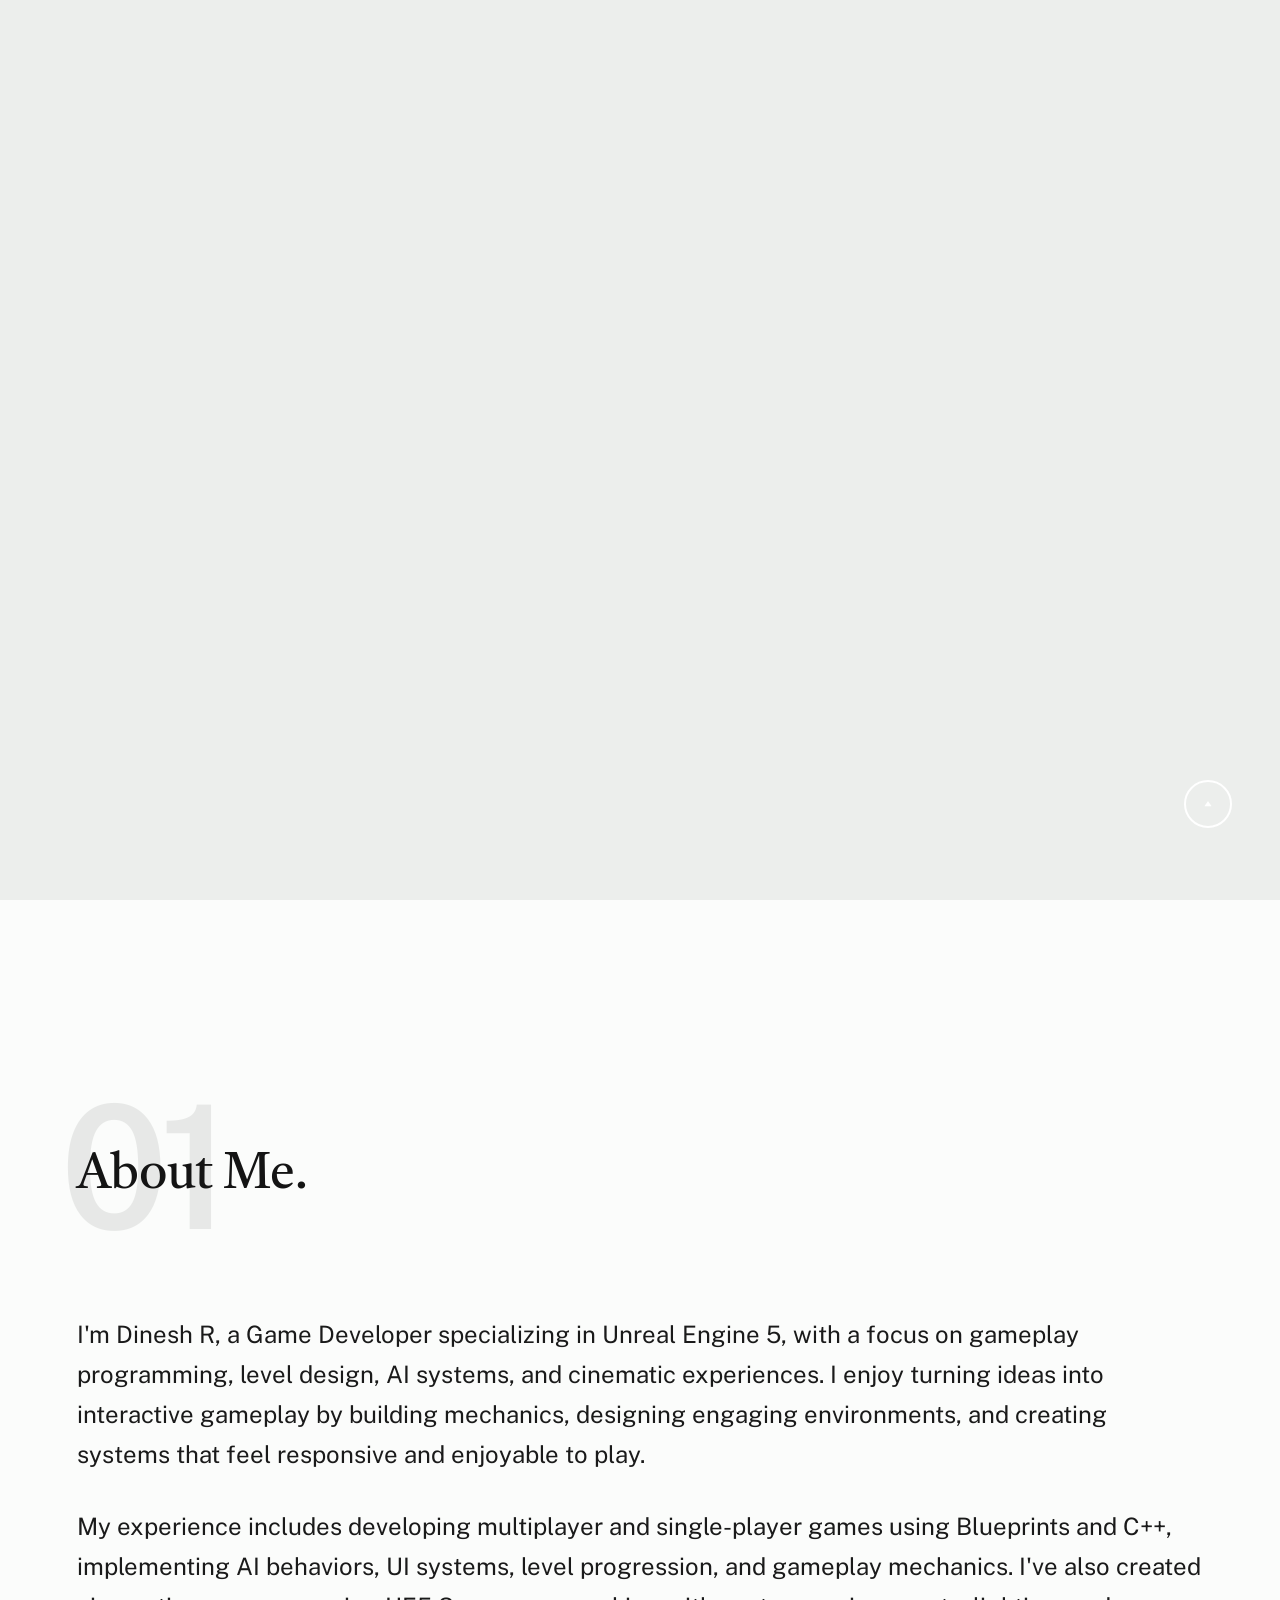
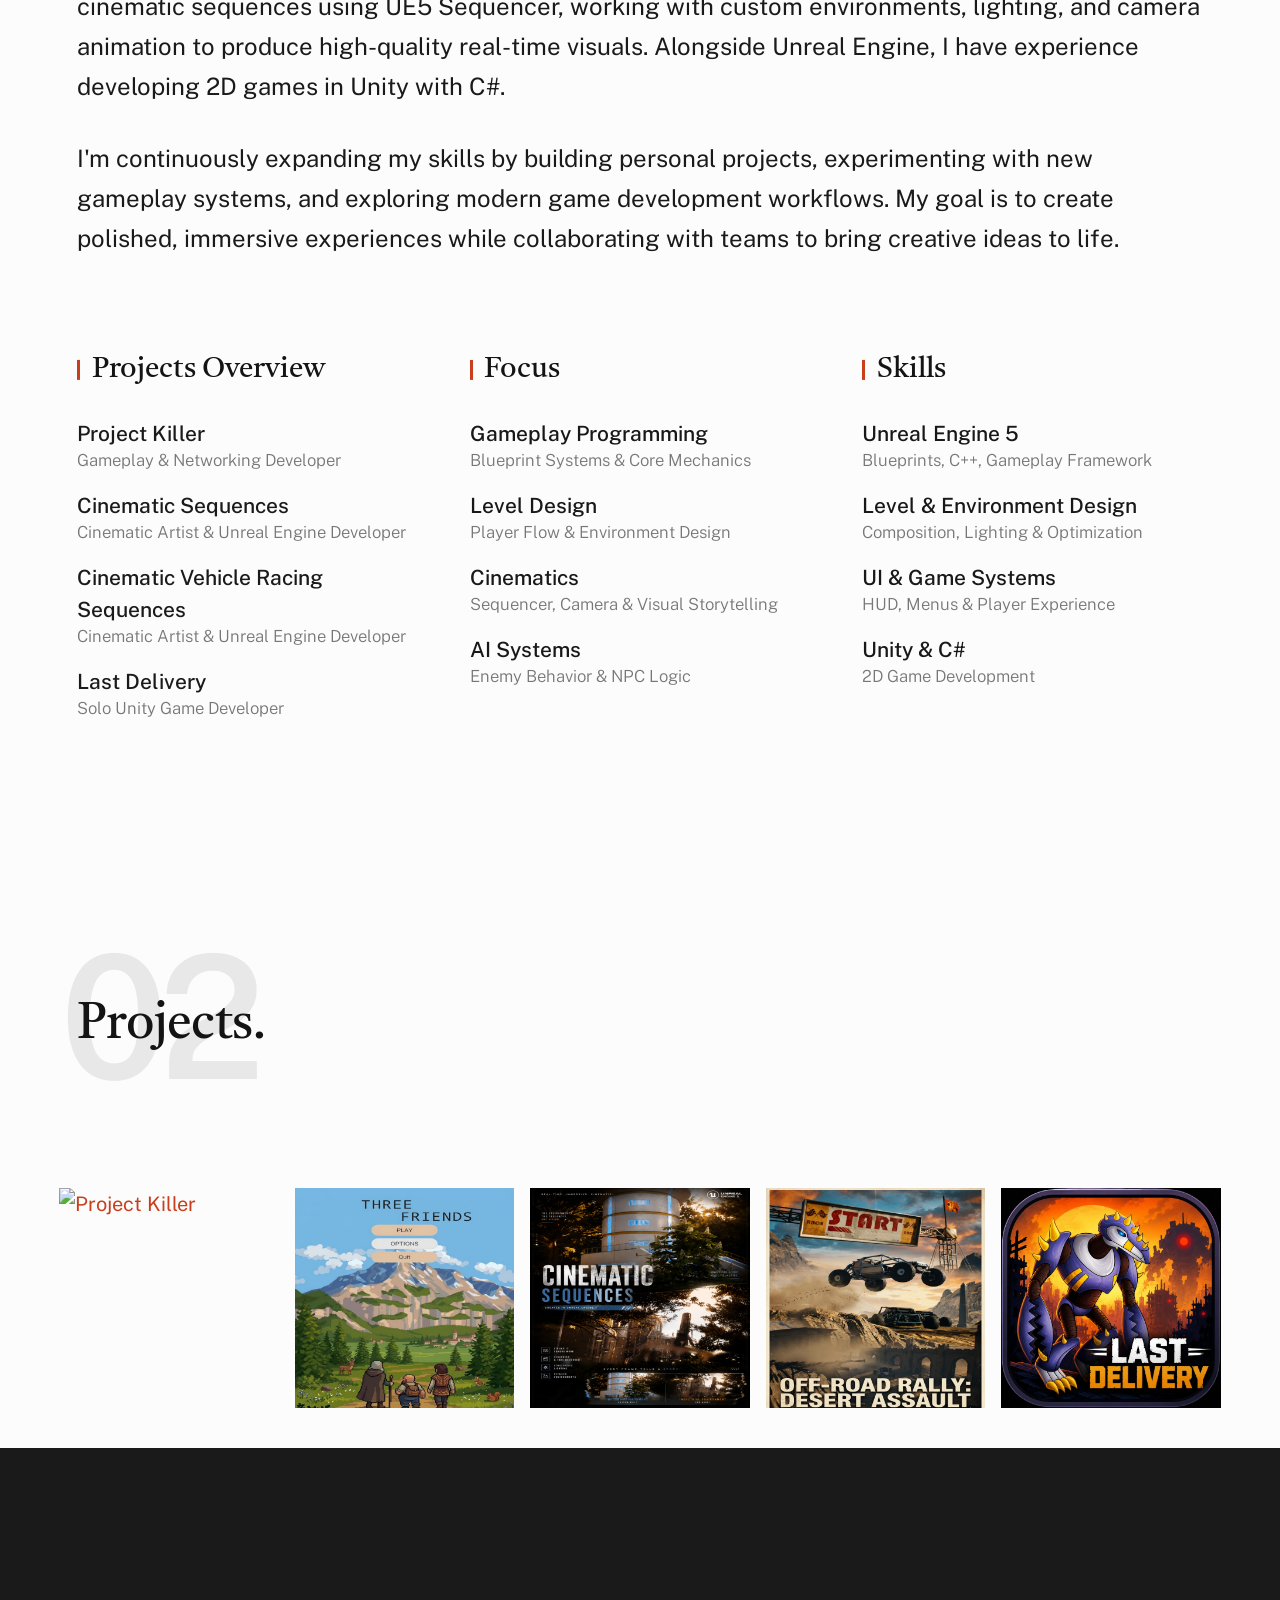
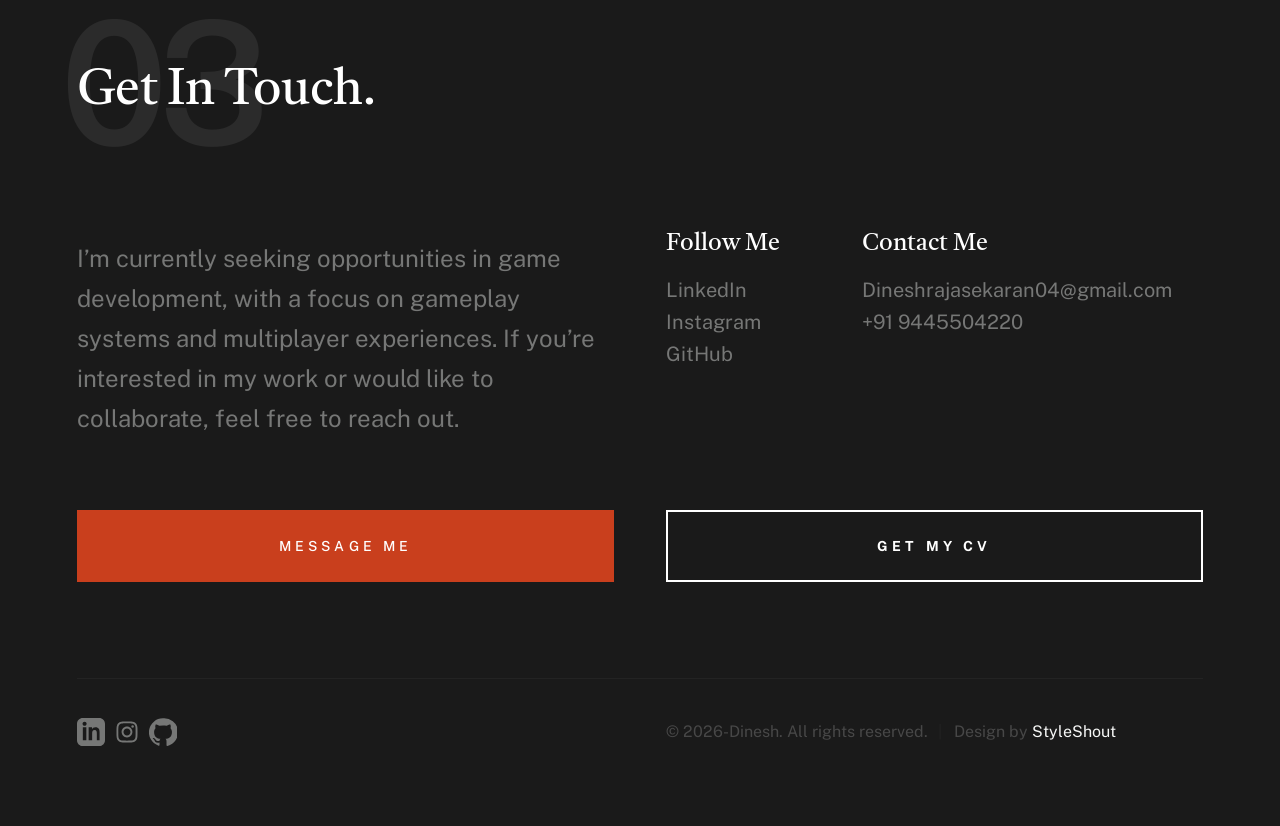
==== commit 99d8b5eb: "Update portfolio" ====
--- a/index.html
+++ b/index.html
@@ -506,9 +506,5 @@
     <script src="js/main.js"></script>
     <script src="js/projects.js"></script>
     <script src="js/project-viewer.js"></script>
-
-
-    from the above the levcel i have recmonmmmefd the above life till end 
-
 </body>
 </html>
--- a/css/styles.css
+++ b/css/styles.css
@@ -3539,21 +3539,21 @@
  * -------------------------------------------------------------------- */
 .s-intro__scroll-down {
     --line-length: 8rem;
-    z-index      : 2;
-    position     : absolute;
-    bottom       : var(--vspace-2);
-    right        : calc(var(--gutter) + var(--vspace-0_75));
+    z-index: 2;
+    position: absolute;
+    bottom: var(--vspace-2);
+    right: calc(var(--gutter) + var(--vspace-0_75));
 }
 
 .s-intro__scroll-down::before {
-    content         : "";
-    display         : block;
-    height          : var(--line-length);
-    width           : 1px;
-    background-color: rgba(255, 255, 255, 0.5);
-    position        : absolute;
-    top             : calc(var(--line-length) * -1 - var(--vspace-1));
-    left            : 50%;
+    content: "";
+    display: block;
+    height: var(--line-length);
+    width: 1px;
+    background-color: rgba(255,255,255,.5);
+    position: absolute;
+    top: calc(var(--line-length) * -1 - var(--vspace-1));
+    left: 50%;
 }
 
 .s-intro__scroll-down a {
@@ -3868,6 +3868,7 @@
 }
 
 
+
 /* ===================================================================
  * # ABOUT
  *
@@ -4542,4 +4543,5 @@
 
     border-radius:16px;
 
-}+}
+
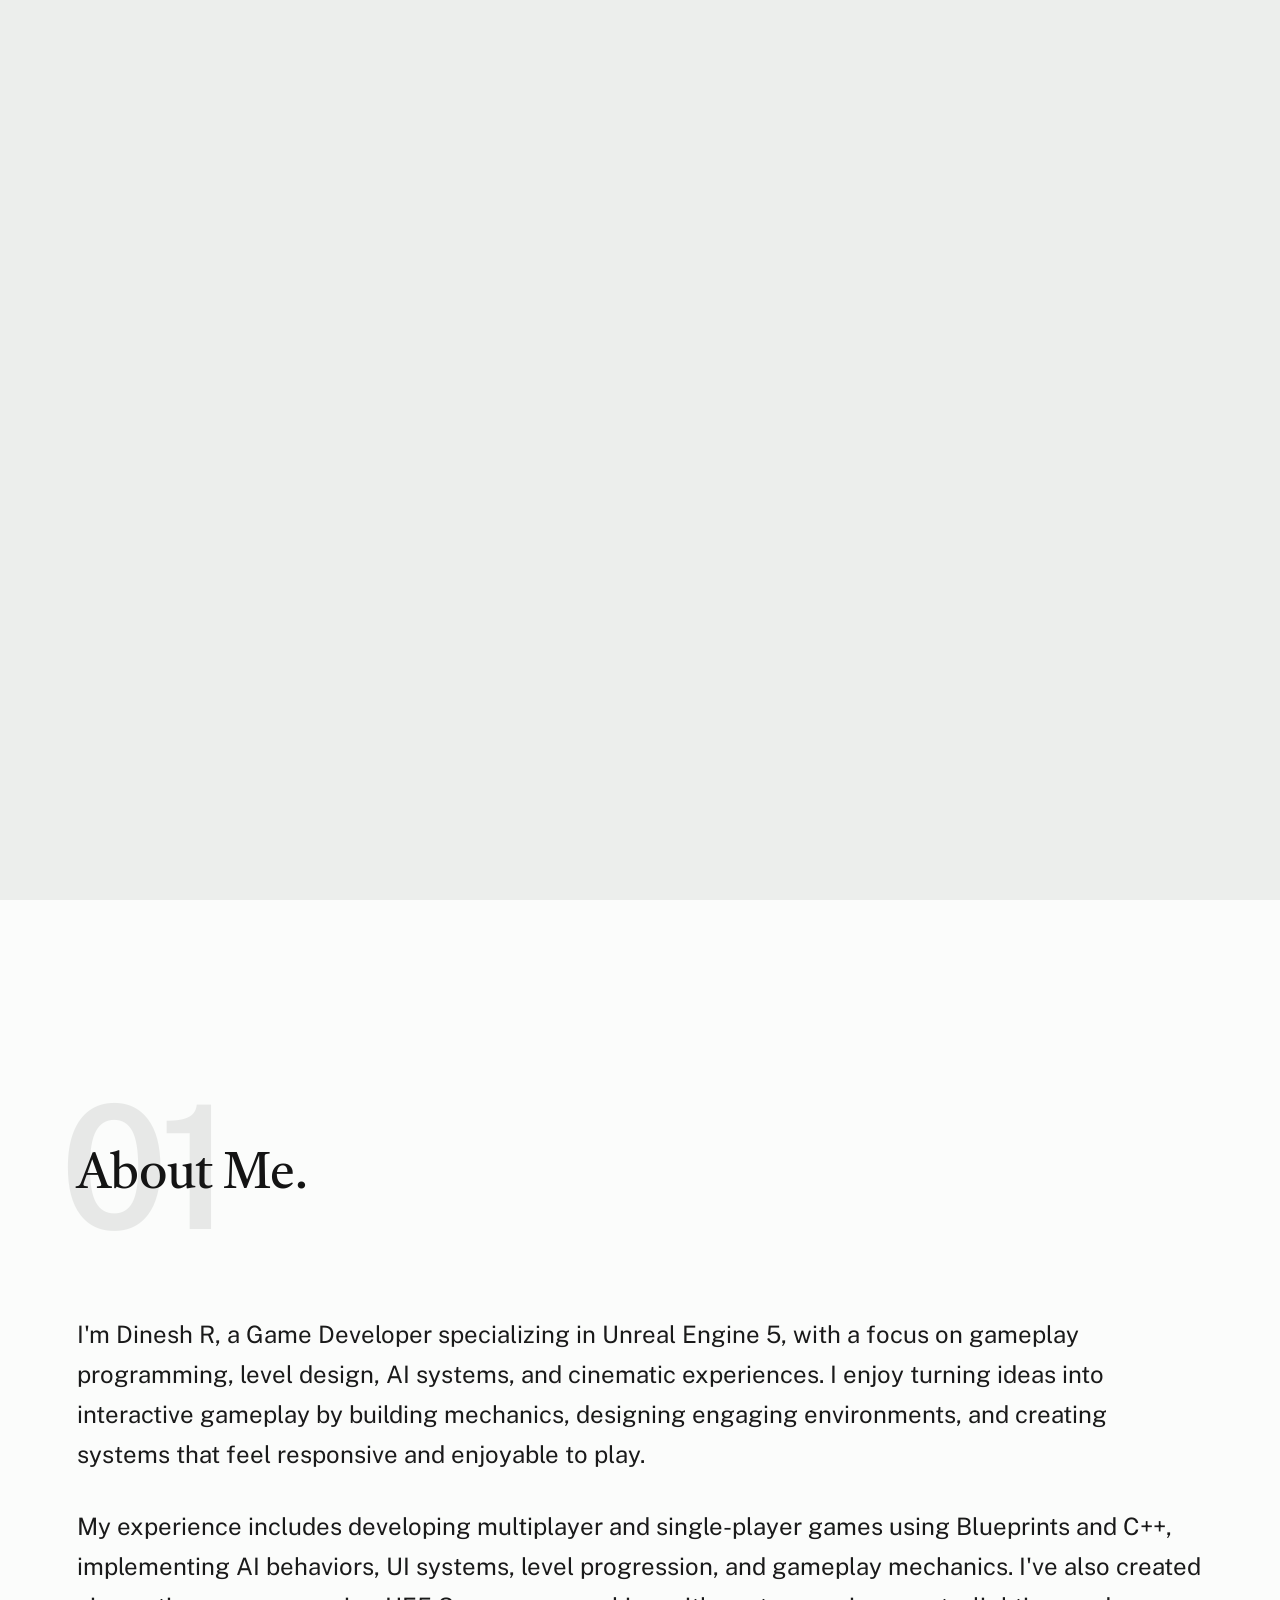
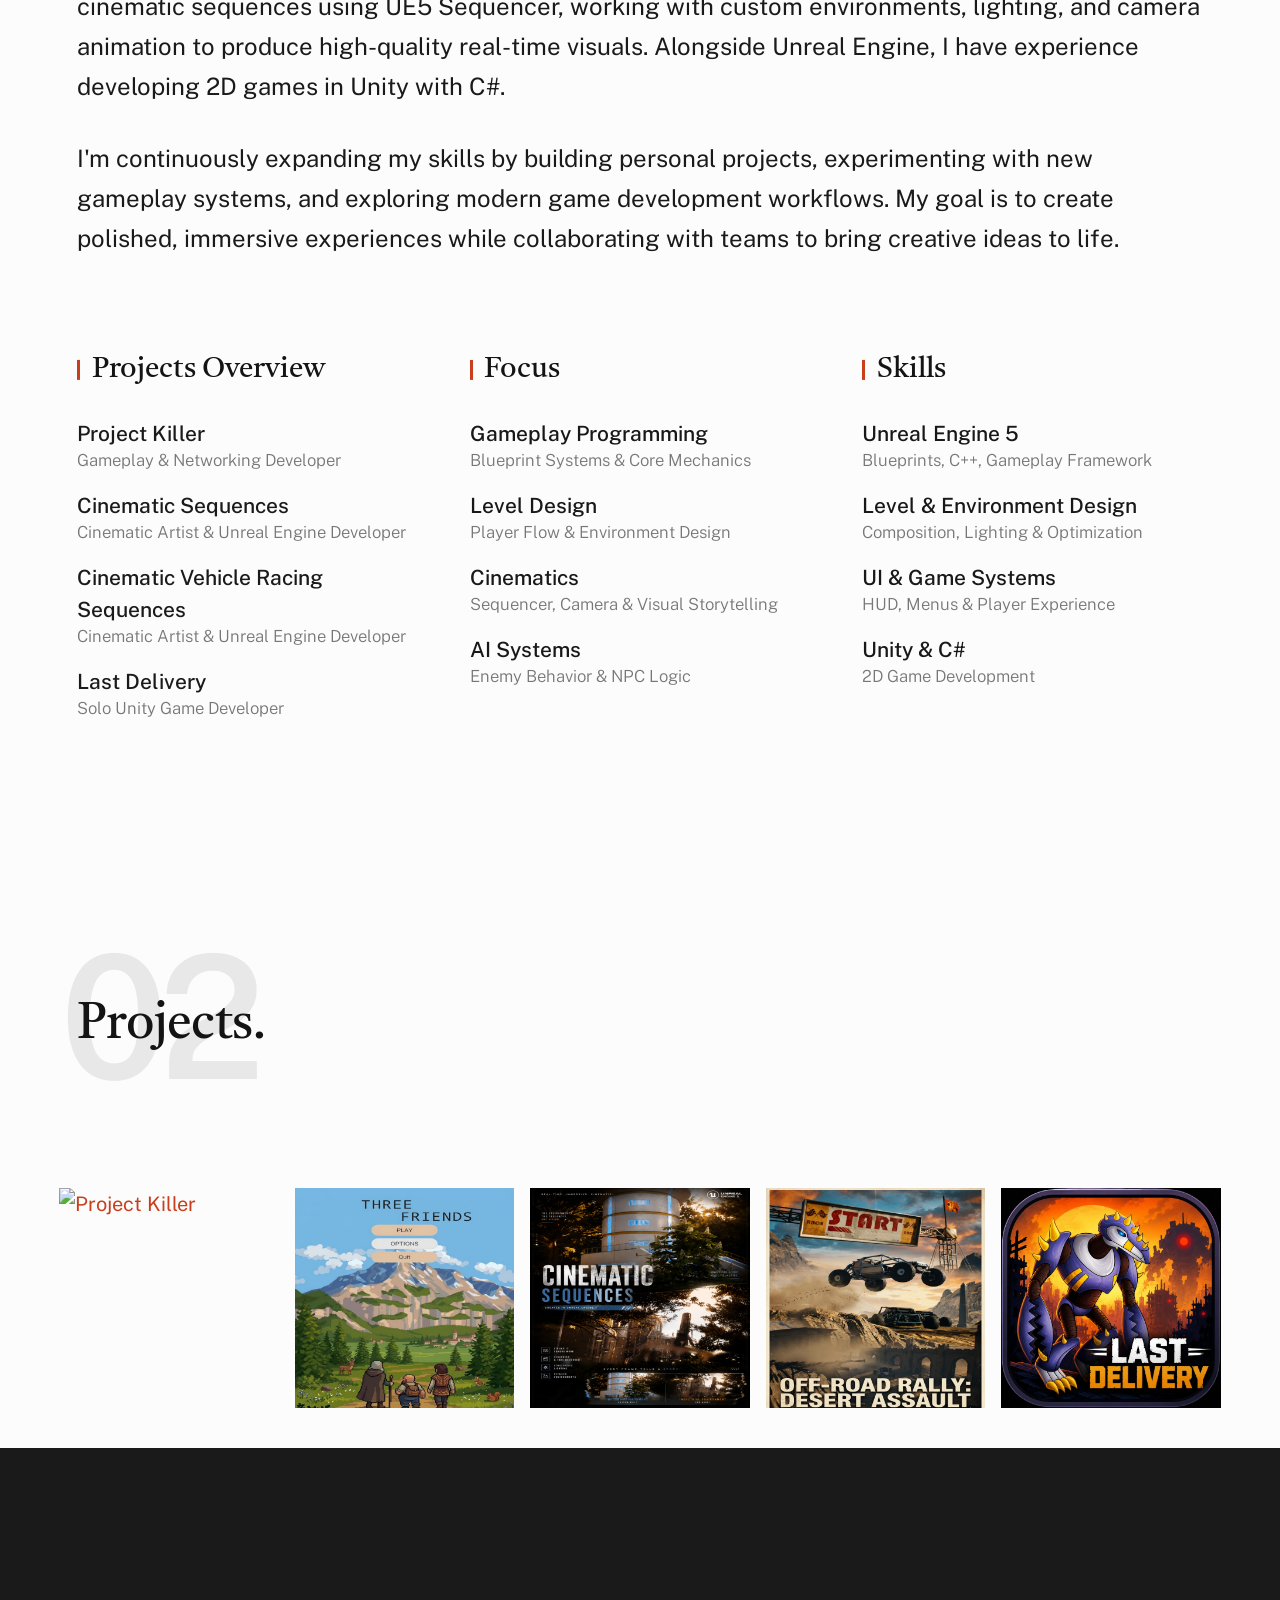
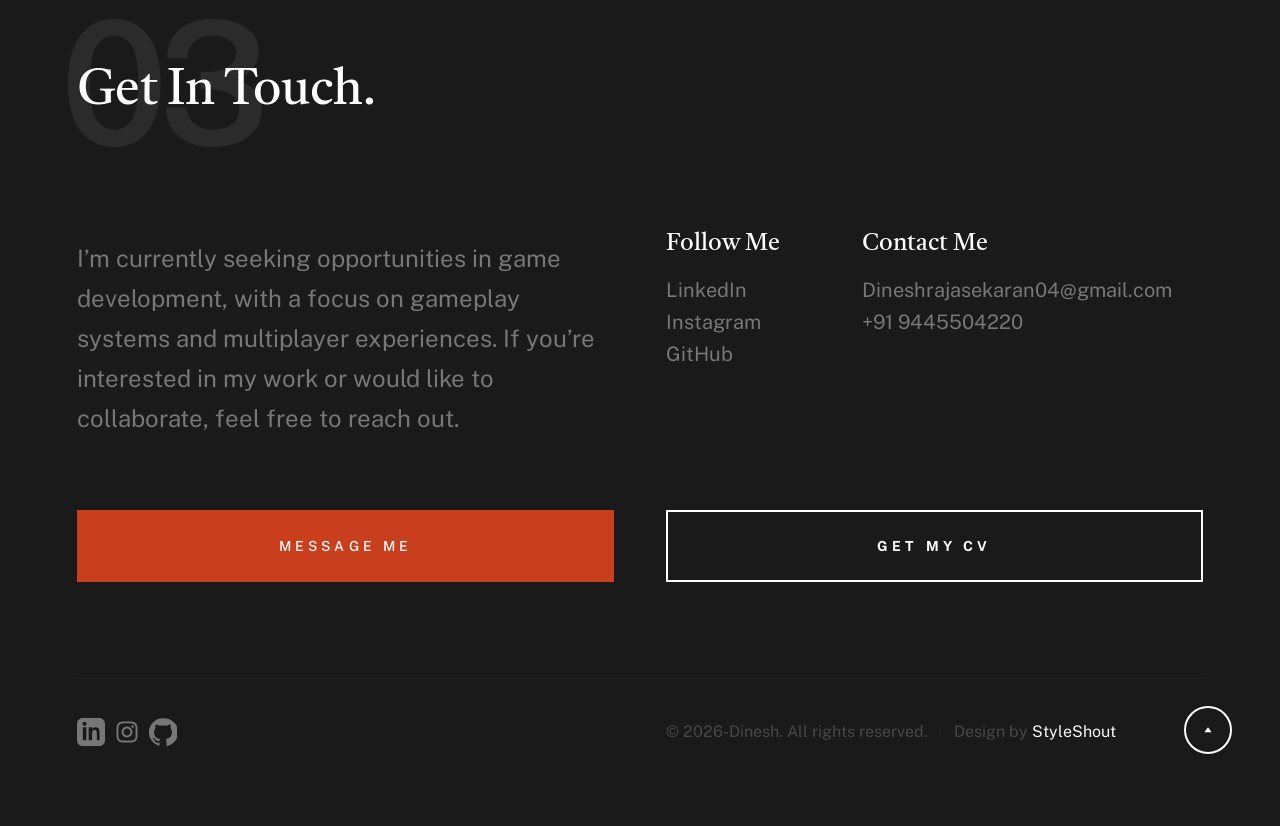
==== commit 0b28a64e: "Done" ====
--- a/index.html
+++ b/index.html
@@ -125,7 +125,7 @@
             </div> <!-- s-intro__content-media -->                
 
             <div class="s-intro__btn-download">
-                <a class="btn btn--stroke" href="Resume/Dinesh R - Resume.pdf" target="_blank" download>Get My CV</a>
+                <a class="btn btn--stroke" href="Resume/Resume Dinesh.pdf" target="_blank" download>Get My CV</a>
             </div> <!-- end s-intro__btn-download -->
             
             <div class="s-intro__scroll-down">
@@ -330,9 +330,7 @@
                                 <div class="entry__cat">Solo Unity Game Developer</div>
                             </div>
                         </a>
-                    </div>
-                    </a>
-                </div><!-- end entry -->
+                    </div><!-- end entry -->
 
             </div> <!-- end folio entries -->
 
@@ -387,7 +385,7 @@
                 </div>
           
                 <div class="column xl-6 tab-12">                    
-                    <a href="Resume/Resume.pdf" target="_blank" class="btn btn--stroke btn--large u-fullwidth" download="Resume.pdf">Get My CV</a>
+                    <a href="Resume/Resume Dinesh.pdf" target="_blank" class="btn btn--stroke btn--large u-fullwidth" download="Resume Dinesh.pdf">Get My CV</a>
                 </div>
             
             </div> <!-- end s-footer__buttons -->              
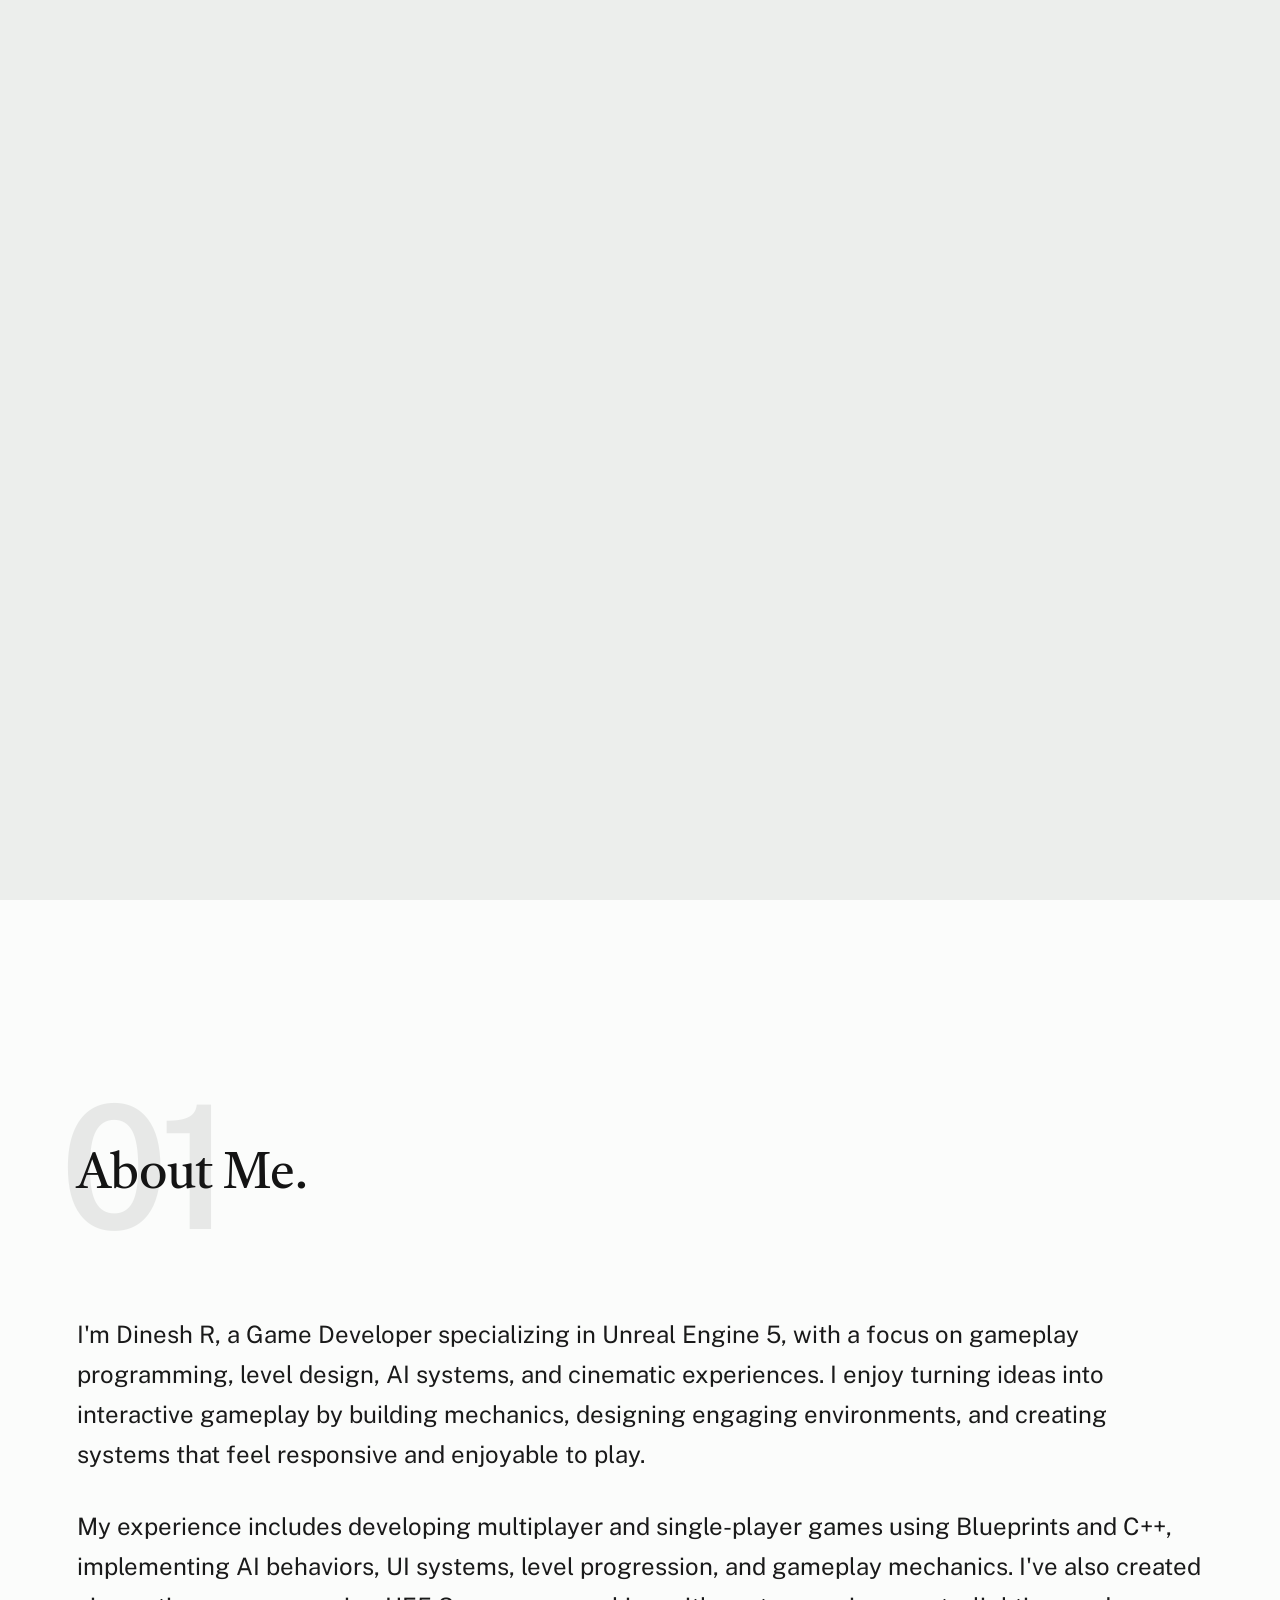
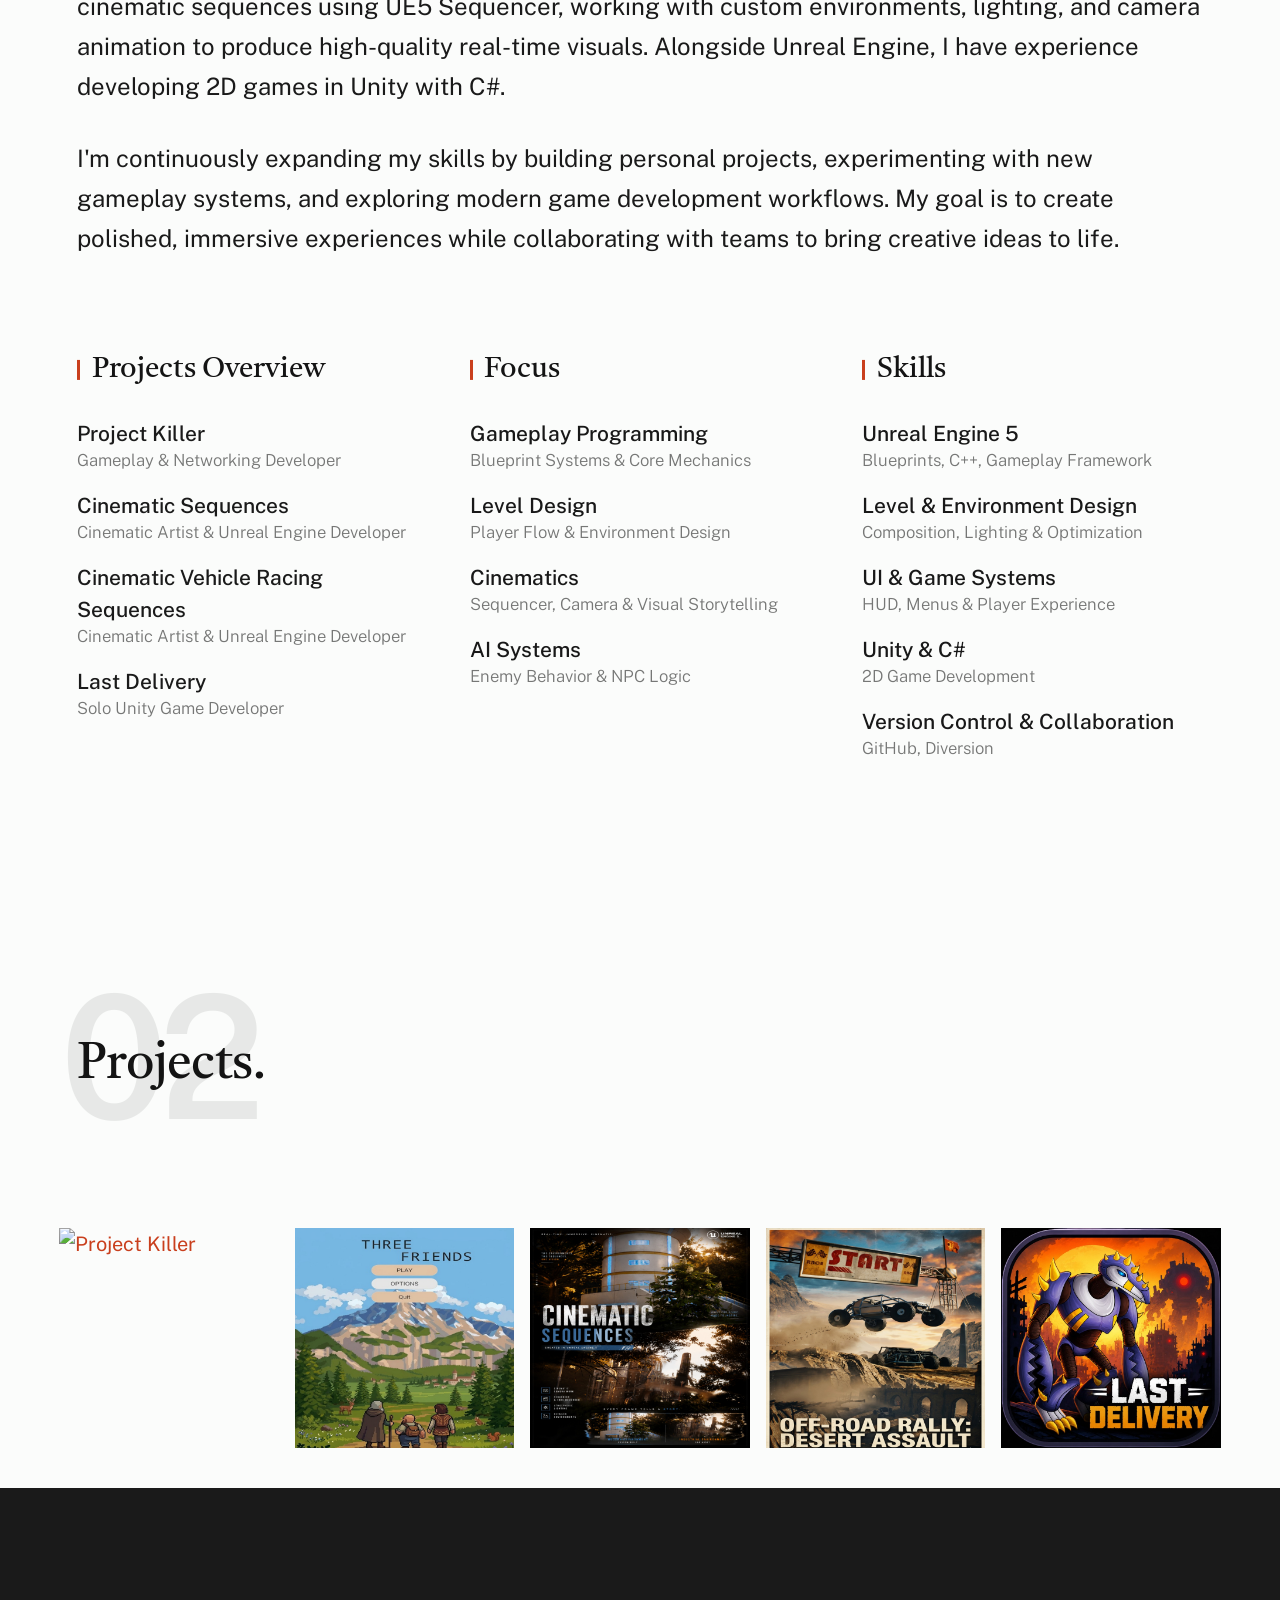
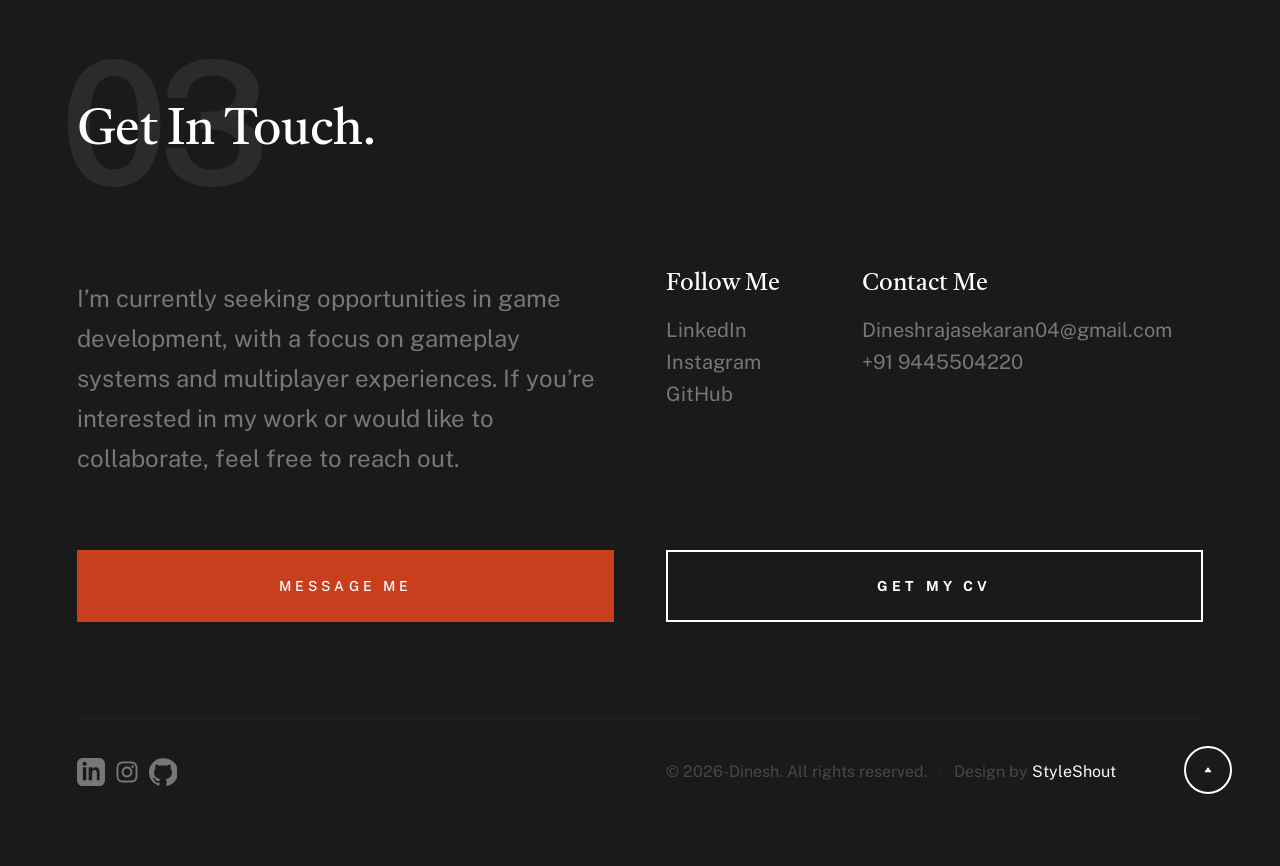
==== commit bbcf7319: "Verion control part" ====
--- a/index.html
+++ b/index.html
@@ -125,7 +125,7 @@
             </div> <!-- s-intro__content-media -->                
 
             <div class="s-intro__btn-download">
-                <a class="btn btn--stroke" href="Resume/Resume Dinesh.pdf" target="_blank" download>Get My CV</a>
+                <a class="btn btn--stroke" href="Resume/Resume Final Final.pdf" target="_blank" download>Get My CV</a>
             </div> <!-- end s-intro__btn-download -->
             
             <div class="s-intro__scroll-down">
@@ -243,6 +243,12 @@
                                     <a href="#0">
                                         Unity & C#
                                         <span>2D Game Development</span>
+                                    </a>
+                                </li>
+                                <li>
+                                    <a href="#0">
+                                        Version Control & Collaboration
+                                        <span>GitHub, Diversion</span>
                                     </a>
                                 </li>
                             </ul>
--- a/css/project-viewer.css
+++ b/css/project-viewer.css
@@ -242,3 +242,43 @@
 
 }
 
+/* ==========================================
+   Mobile Project Viewer Arrows
+   ========================================== */
+@media (max-width: 768px) {
+
+    .pv-arrow{
+        position: absolute;
+        top: 50%;
+        transform: translateY(-50%);
+
+        width: 52px;
+        height: 52px;
+
+        display: flex;
+        align-items: center;
+        justify-content: center;
+
+        background: rgba(20,20,20,.95);
+        color: #fff;
+
+        border: none;
+        border-radius: 0;
+
+        font-size: 28px;
+        font-weight: 700;
+
+        opacity: 1;
+        z-index: 100;
+    }
+
+    .pv-prev{
+        left: 0;
+    }
+
+    .pv-next{
+        right: 0;
+    }
+
+}
+
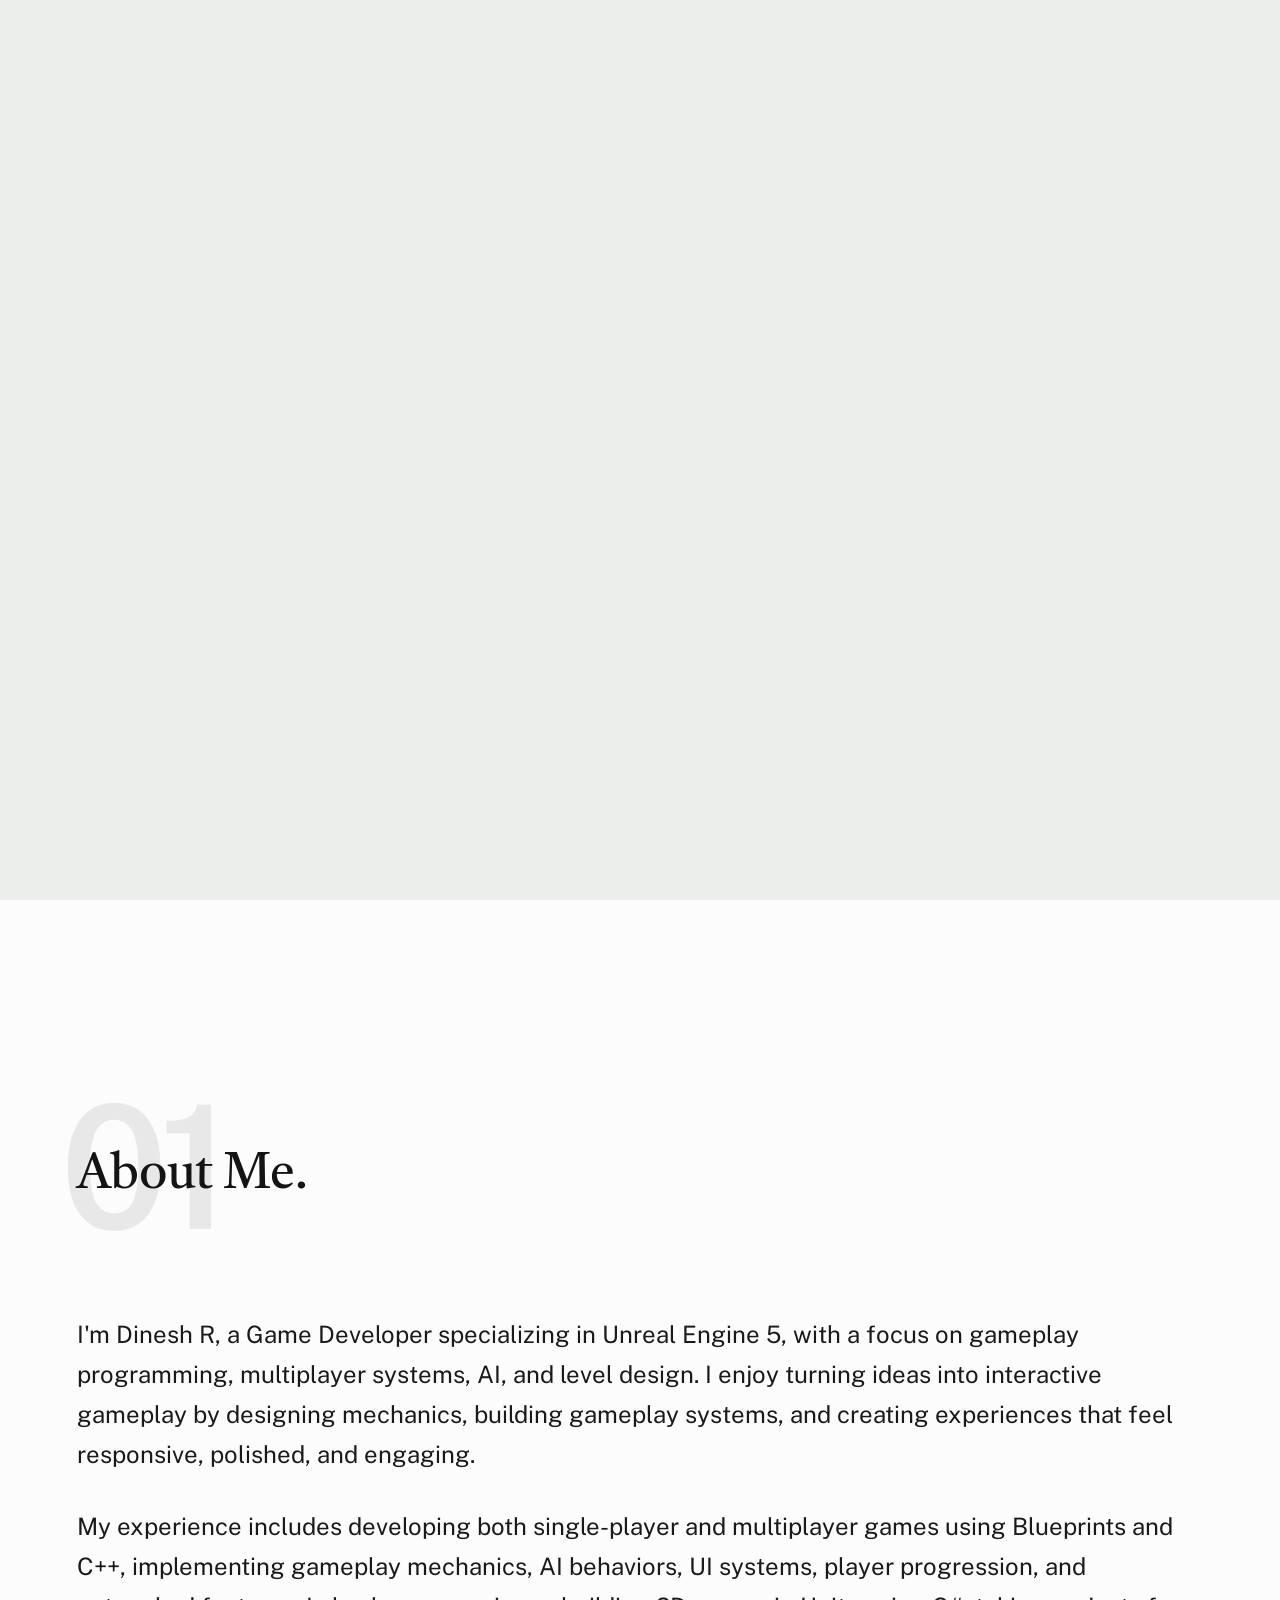
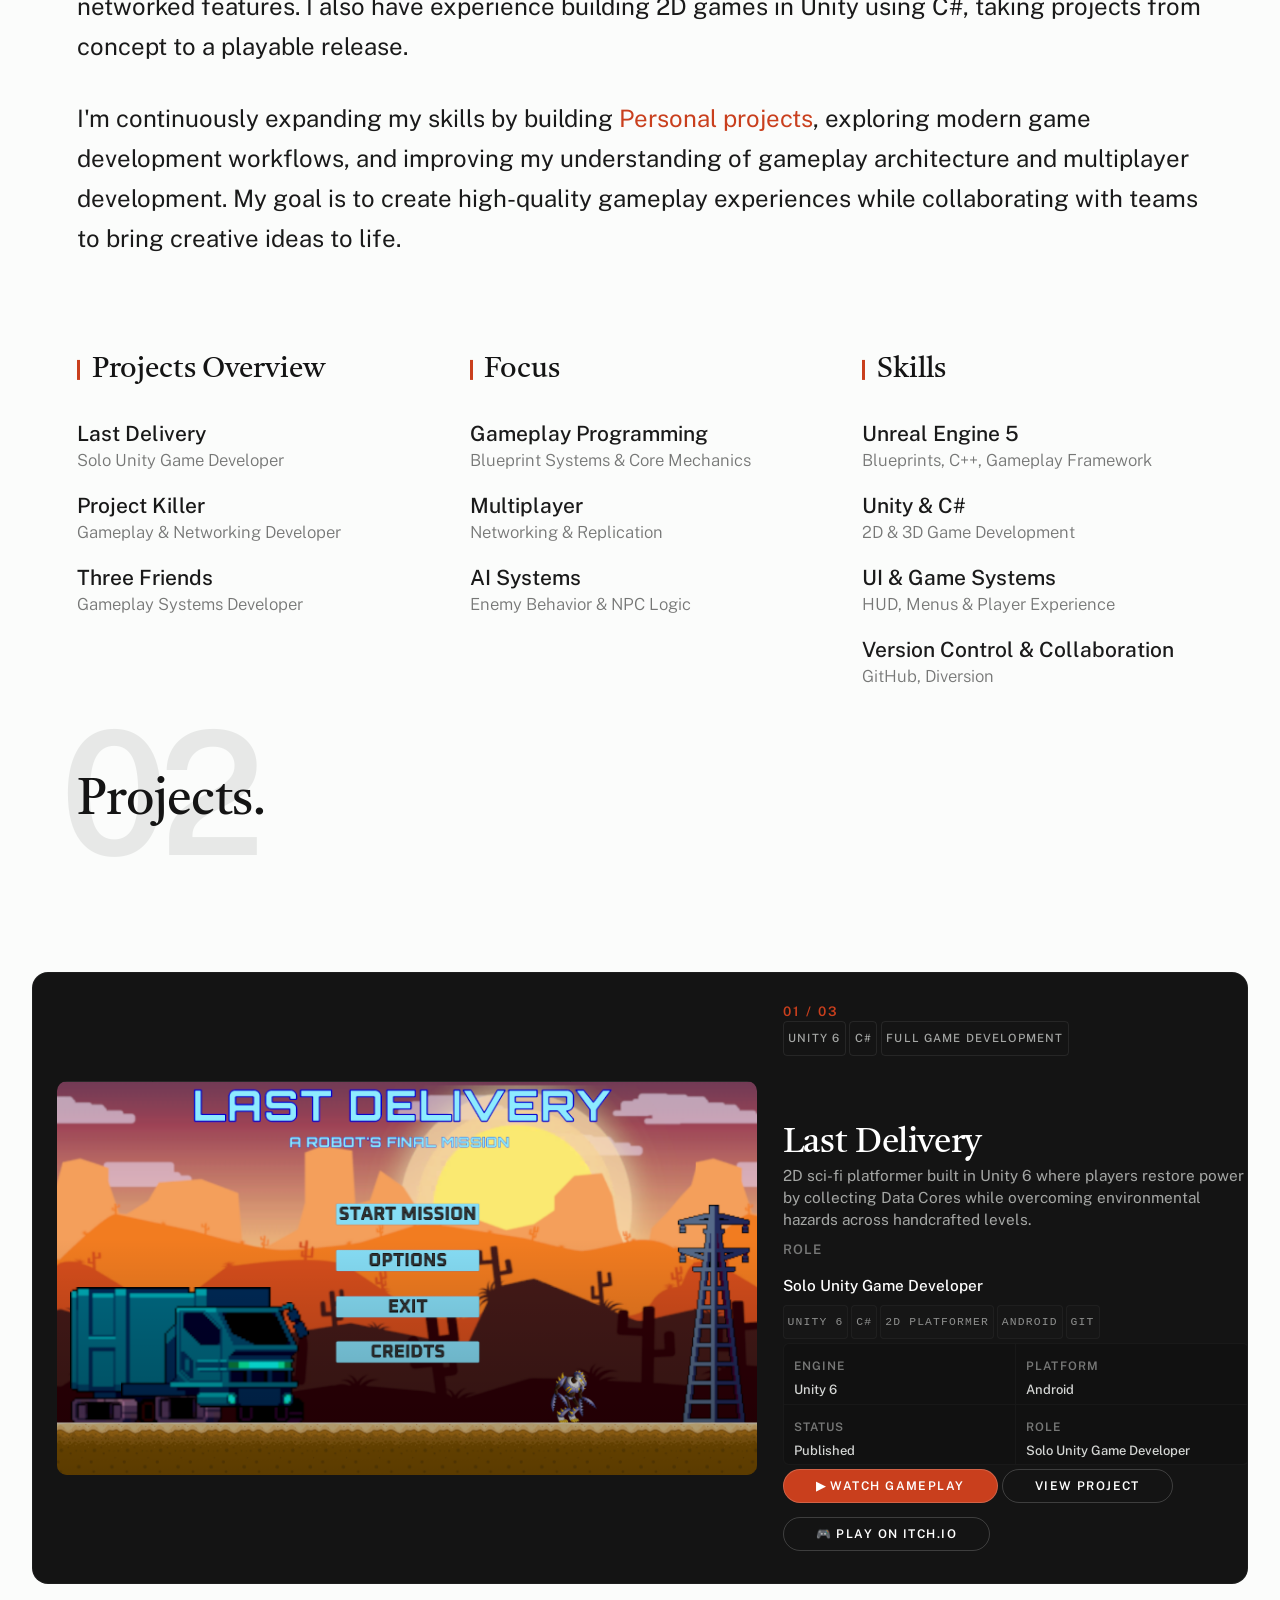
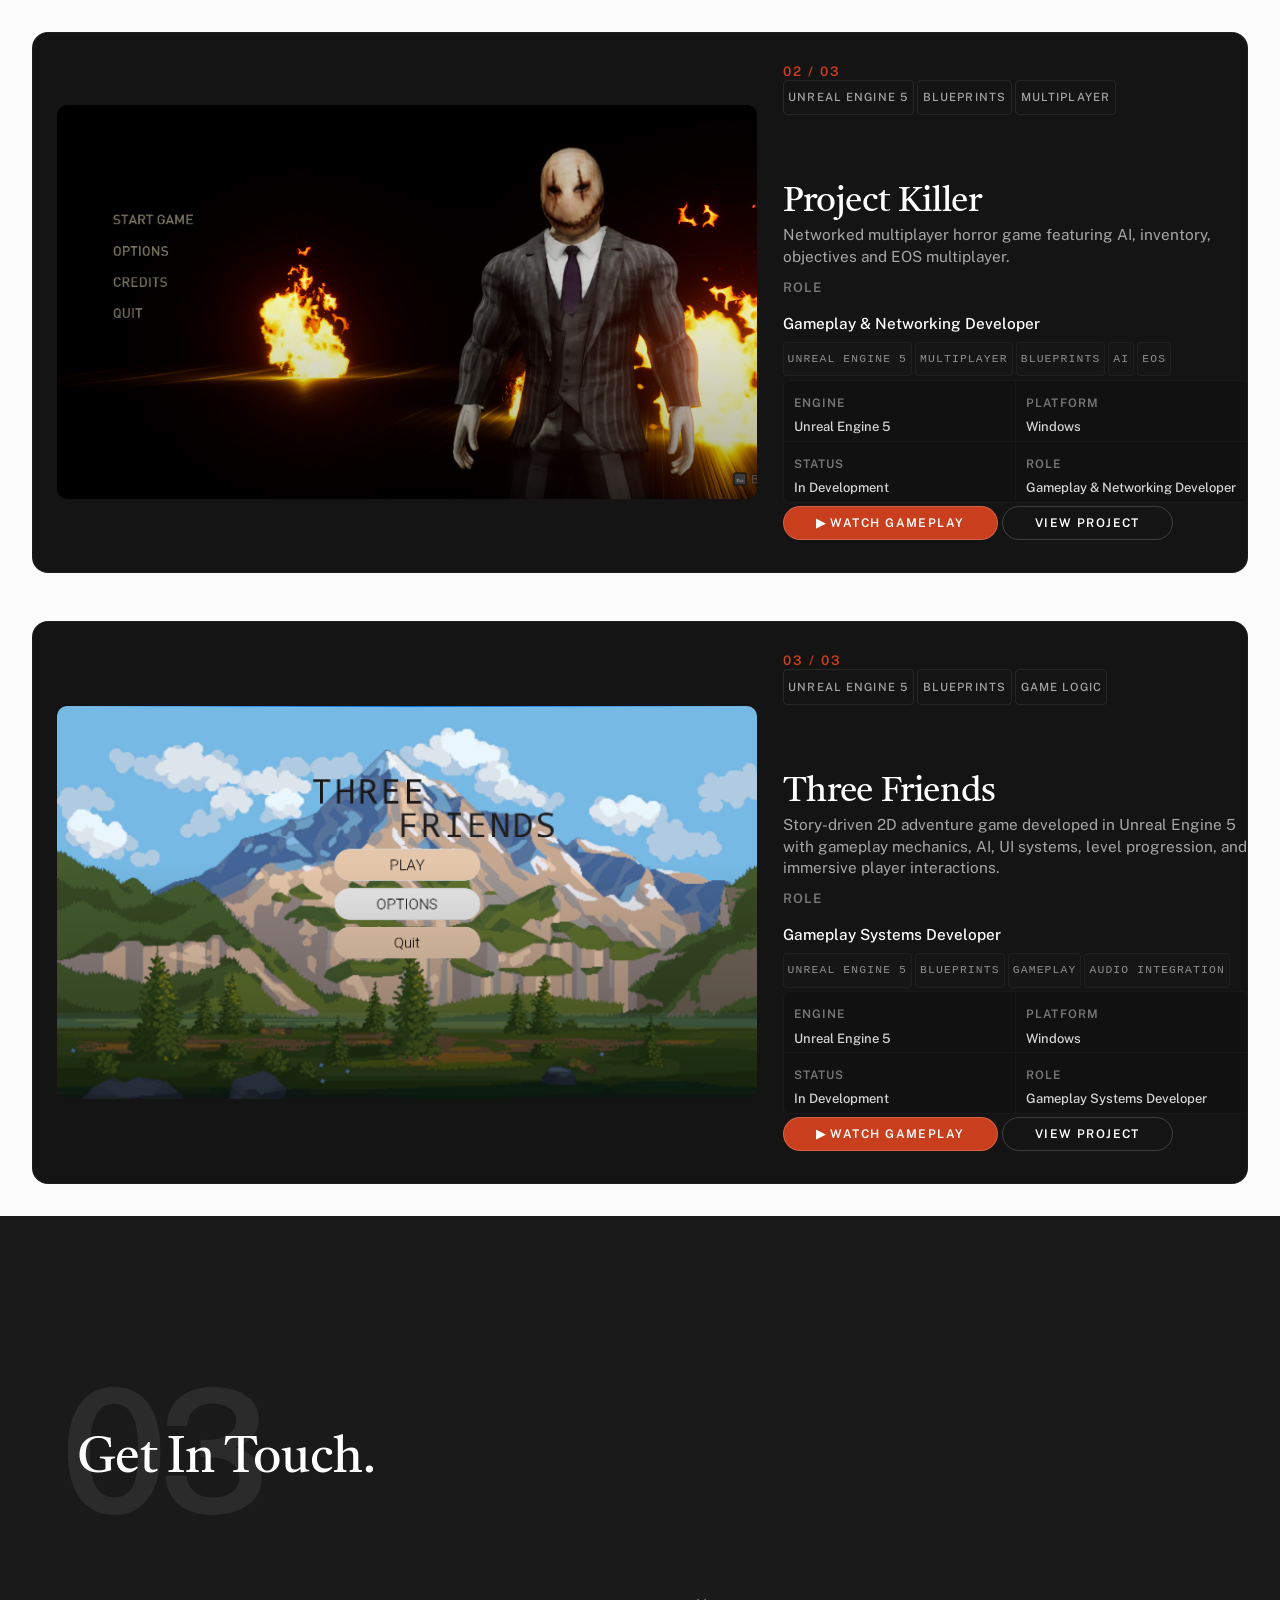
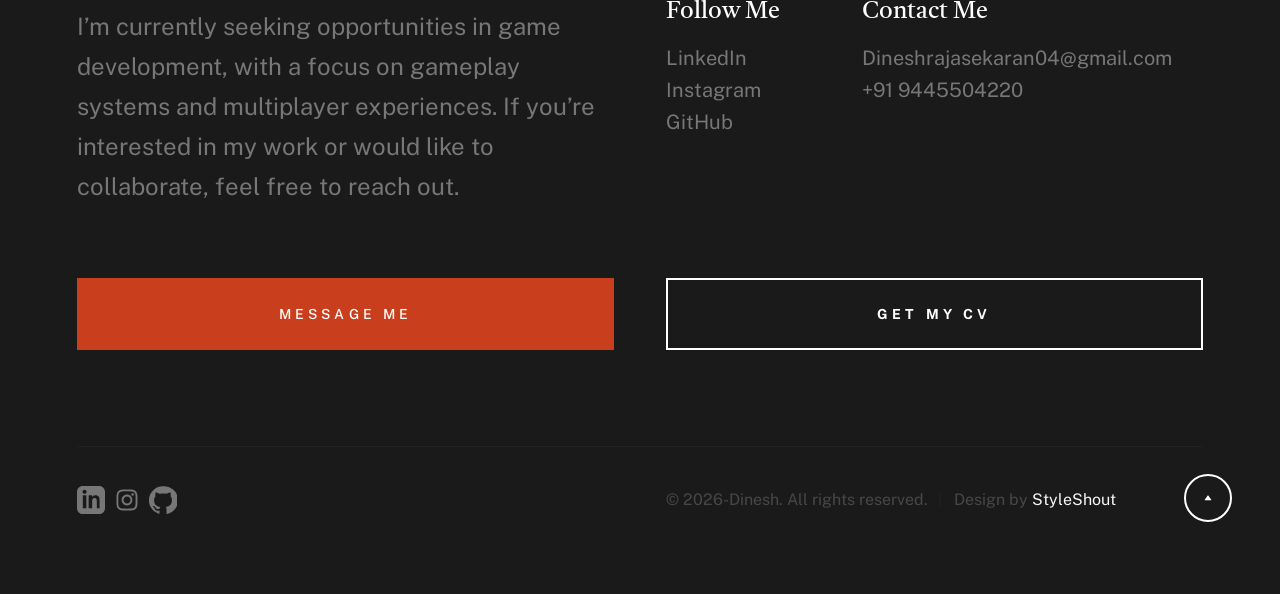
==== commit 0334f133: "all updated" ====
--- a/index.html
+++ b/index.html
@@ -18,6 +18,7 @@
     <link rel="stylesheet" href="css/vendor.css">
     <link rel="stylesheet" href="css/styles.css">
     <link rel="stylesheet" href="css/project-viewer.css">
+    <link rel="preconnect" href="https://fonts.googleapis.com">
 
     <!-- favicons
     ================================================== -->
@@ -152,15 +153,18 @@
 
                     <div class="attention-getter">
                         <p>
-                        I'm Dinesh R, a Game Developer specializing in Unreal Engine 5, with a focus on gameplay programming, level design, AI systems, and cinematic experiences. I enjoy turning ideas into interactive gameplay by building mechanics, designing engaging environments, and creating systems that feel responsive and enjoyable to play.
+                        I'm Dinesh R, a Game Developer specializing in Unreal Engine 5, with a focus on gameplay programming, multiplayer systems, AI, and level design. I enjoy turning ideas into interactive gameplay by designing mechanics, building gameplay systems, and creating experiences that feel responsive, polished, and engaging.
                         </p>
                     </div>
 
                     <p class="attention-getter">
-                    My experience includes developing multiplayer and single-player games using Blueprints and C++, implementing AI behaviors, UI systems, level progression, and gameplay mechanics. I've also created cinematic sequences using UE5 Sequencer, working with custom environments, lighting, and camera animation to produce high-quality real-time visuals. Alongside Unreal Engine, I have experience developing 2D games in Unity with C#.                    </p>
-
+                        My experience includes developing both single-player and multiplayer games using Blueprints and C++, implementing gameplay mechanics, AI behaviors, UI systems, player progression, and networked features. I also have experience building 2D games in Unity using C#, taking projects from concept to a playable release.
+                    </p>
                     <p class="attention-getter">
-                    I'm continuously expanding my skills by building personal projects, experimenting with new gameplay systems, and exploring modern game development workflows. My goal is to create polished, immersive experiences while collaborating with teams to bring creative ideas to life.                  </p>
+                        I'm continuously expanding my skills by building
+                        <a href="#works" class="smoothscroll">Personal projects</a>,
+                        exploring modern game development workflows, and improving my understanding of gameplay architecture and multiplayer development. My goal is to create high-quality gameplay experiences while collaborating with teams to bring creative ideas to life.
+                    </p>
 
                     <div class="grid-list-items s-about__blocks">
 
@@ -168,21 +172,27 @@
                             <h4 class="s-about__block-title">Projects Overview</h4>
                             <ul class="s-about__list">
                                 <li>
-                                    Project Killer
-                                    <span>Gameplay & Networking Developer</span>
-                                </li>
-                                <li>
-                                    Cinematic Sequences
-                                    <span>Cinematic Artist & Unreal Engine Developer</span>
-                                </li>
-                                <li>
-                                    Cinematic Vehicle Racing Sequences
-                                    <span>Cinematic Artist & Unreal Engine Developer</span>
-                                </li>
-                                <li>
-                                    Last Delivery
-                                    <span>Solo Unity Game Developer</span>
-                                </li>
+                                    <a href="#"
+                                        onclick="document.getElementById('last-delivery').scrollIntoView({behavior:'smooth'}); return false;">
+                                            Last Delivery
+                                            <span>Solo Unity Game Developer</span>
+                                    </a>
+                                </li>
+                                <li>
+                                    <a href="#"
+                                        onclick="document.getElementById('project-killer').scrollIntoView({behavior:'smooth'}); return false;">
+                                        Project Killer
+                                        <span>Gameplay & Networking Developer</span>
+                                    </a>
+                                </li>
+                                <li>
+                                    <a href="#"
+                                        onclick="document.getElementById('three-friends').scrollIntoView({behavior:'smooth'}); return false;">
+                                    Three Friends
+                                    <span>Gameplay Systems Developer</span>
+                                    </a>
+                                </li>
+                                
                             </ul>
                         </div> <!--end s-about__block -->
 
@@ -191,28 +201,16 @@
 
                             <ul class="s-about__list">
                                 <li>
-                                    <a href="#0">
-                                        Gameplay Programming
-                                        <span>Blueprint Systems & Core Mechanics</span>
-                                    </a>                                        
-                                </li>
-                                <li>
-                                    <a href="#0">
-                                        Level Design
-                                        <span>Player Flow & Environment Design</span>
-                                    </a>
-                                </li>
-                                <li>
-                                    <a href="#0">
-                                        Cinematics
-                                        <span>Sequencer, Camera & Visual Storytelling</span>
-                                    </a>
-                                </li>
-                                <li>
-                                    <a href="#0">
-                                        AI Systems
-                                        <span>Enemy Behavior & NPC Logic</span>
-                                    </a>
+                                    Gameplay Programming
+                                    <span>Blueprint Systems & Core Mechanics</span>                                  
+                                </li>
+                                <li>
+                                    Multiplayer
+                                    <span>Networking & Replication</span>
+                                </li>
+                                <li>
+                                    AI Systems
+                                    <span>Enemy Behavior & NPC Logic</span>
                                 </li>
                             </ul>
                         </div> <!--end s-about__block -->
@@ -222,34 +220,20 @@
 
                             <ul class="s-about__list">
                                 <li>
-                                    <a href="#0">
-                                        Unreal Engine 5
-                                        <span>Blueprints, C++, Gameplay Framework</span>
-                                    </a>
-                                </li>
-                                <li>
-                                    <a href="#0">
-                                        Level & Environment Design
-                                        <span>Composition, Lighting & Optimization</span>
-                                    </a>
-                                </li>
-                                <li>
-                                    <a href="#0">
-                                        UI & Game Systems
-                                        <span>HUD, Menus & Player Experience</span>
-                                    </a>
-                                </li>
-                                <li>
-                                    <a href="#0">
-                                        Unity & C#
-                                        <span>2D Game Development</span>
-                                    </a>
-                                </li>
-                                <li>
-                                    <a href="#0">
-                                        Version Control & Collaboration
-                                        <span>GitHub, Diversion</span>
-                                    </a>
+                                    Unreal Engine 5
+                                    <span>Blueprints, C++, Gameplay Framework</span>
+                                </li>
+                                <li>
+                                    Unity & C#
+                                    <span>2D & 3D Game Development</span>
+                                </li>
+                                <li>
+                                    UI & Game Systems
+                                    <span>HUD, Menus & Player Experience</span>
+                                <li>
+                                    Version Control & Collaboration
+                                    <span>GitHub, Diversion</span>
+                                </li>
                                 </li>
                             </ul>
                         </div> <!--end s-about__block -->
@@ -269,78 +253,16 @@
                 <div class="column xl-12">
                     <div class="section-header" data-num="02">
                         <h2 class="text-display-title">Projects.</h2>
-                    </div> <!-- end section-header -->
+                    </div>
                 </div>
             </div>
 
-            <div class="row folio-entries">
-
-                <!-- Project 0 -->
-                <div class="column entry">
-                    <a href="#" class="entry__link project-open" data-project="0">
-                        <div class="entry__thumb">
-                            <img src="images/projectkiller/hero.png" srcset="images/projectkiller/hero.png 1x, images/projectkiller/hero.png 2x" alt="Project Killer">
-                        </div>
-                        <div class="entry__info">
-                            <h4 class="entry__title">Project Killer</h4>
-                            <div class="entry__cat">Gameplay & Networking Developer</div>
-                        </div>
-                    </a>
-                </div> <!-- end entry -->
-
-                <!-- Project 1 -->
-                <div class="column entry">
-                    <a href="#" class="entry__link project-open" data-project="1">
-                        <div class="entry__thumb">
-                            <img src="images/Three Friends/1f.jpg" srcset="images/Three Friends/2f.jpg 1x, images/Three Friends/2f.jpg 2x" alt="Three Friends">
-                        </div>
-                        <div class="entry__info">
-                            <h4 class="entry__title">Three Friends</h4>
-                            <div class="entry__cat">Gameplay Systems Developer</div>
-                        </div>
-                    </a>
-                </div> <!-- end entry -->
-
-                <!-- Project 2 -->
-                <div class="column entry">
-                    <a href="#" class="entry__link project-open" data-project="2">
-                        <div class="entry__thumb">
-                            <img src="images/Cinematics/33.jpg" srcset="images/Cinematics/333.jpg 1x, images/Cinematics/333.jpg 2x" alt="Procedural Landscape Project">
-                        </div>
-                        <div class="entry__info">
-                            <h4 class="entry__title">Cinematic Sequences</h4>
-                            <div class="entry__cat">Cinematic Artist & Unreal Engine Developer</div>
-                        </div>
-                    </a>
-                </div>
-                
-                <div class="column entry">
-                    <a href="#" class="entry__link project-open" data-project="3">
-                        <div class="entry__thumb">
-                            <img src="images/car/750.jpg" srcset="images/car/1500.jpg 1x, images/car/1500.jpg 2x" alt="Procedural Landscape Project">
-                        </div>
-                        <div class="entry__info">
-                            <h4 class="entry__title">Cinematic Vehicle Racing Sequences</h4>
-                            <div class="entry__cat">Cinematic Artist & Unreal Engine Developer</div>
-                        </div>
-                    </a>
-                </div>
-
-                    <div class="column entry">
-                        <a href="#" class="entry__link project-open" data-project="4">
-                            <div class="entry__thumb">
-                                <img src="images/Last Delivery/u750.jpg" srcset="images/Last Delivery/u.jpg 1x, images/Last Delivery/u.jpg 2x" alt="Procedural Landscape Project">
-                            </div>
-                            <div class="entry__info">
-                                <h4 class="entry__title">Last Delivery</h4>
-                                <div class="entry__cat">Solo Unity Game Developer</div>
-                            </div>
-                        </a>
-                    </div><!-- end entry -->
-
-            </div> <!-- end folio entries -->
-
-        </section> <!-- end s-works --> 
+            <!-- Cards generated by JavaScript -->
+            <div id="projectsContainer" class="projects-showcase">
+
+            </div>
+
+        </section> <!-- end s-works -->
 
         <!-- # footer 
         ================================================== -->
@@ -510,5 +432,6 @@
     <script src="js/main.js"></script>
     <script src="js/projects.js"></script>
     <script src="js/project-viewer.js"></script>
+    <script src="js/projects-showcase.js"></script>
 </body>
 </html>
--- a/css/styles.css
+++ b/css/styles.css
@@ -75,7 +75,6 @@
  * ## fonts 
  * ------------------------------------------------------------------- */
 @import url("https://fonts.googleapis.com/css2?family=Castoro:ital@0;1&family=Public+Sans:ital,wght@0,300;0,400;0,500;0,600;0,700;1,300;1,400;1,500;1,600;1,700&display=swap");
-
 :root {
     --font-1: "Public Sans", Sans-serif;
     --font-2: "Castoro", Serif;
@@ -3937,225 +3936,456 @@
         padding-top: var(--vspace-5);
     }
 }
-
-
 /* ===================================================================
  * # WORKS
  *
  *
  * ------------------------------------------------------------------- */
-.s-works {
-    padding-top   : var(--vspace-6);
-    padding-bottom: var(--vspace-1);
-}
-
-.folio-entries {
-    --width-grid-max: 1400px;
-    margin-top      : var(--vspace-0_5);
-}
-
-/* ------------------------------------------------------------------- 
- * ## folio entries 
- * ------------------------------------------------------------------- */
-
-.folio-entries .entry {
-    width: 50%;
-    padding: 8px;
-    box-sizing: border-box;
-}
-
-.folio-entries .entry__link {
-    display : block;
+
+/* ==========================================================
+   PROJECT SHOWCASE (AAA ULTRA-WIDE PREMIUM REFINEMENT)
+========================================================== */
+
+.projects-showcase {
+    width: min(1280px, 95%);
+    margin: var(--vspace-1) auto;
+    display: flex;
+    flex-direction: column;
+    gap: var(--vspace-1_5);
+}
+
+.project-card {
+    display: grid;
+    grid-template-columns: 60% 40%;
+    gap: var(--gutter);
+    align-items: center;
+
+    padding: var(--vspace-0_875) var(--vspace-0_75);
+    border-radius: 16px;
+
+    background-color: var(--color-3-dark);
+    border: 1px solid rgba(255, 255, 255, 0.04);
+
+    overflow: hidden;
     position: relative;
-}
-
-.entry__thumb {
-    aspect-ratio: 1 / 1;
+
+    transition: transform 0.4s cubic-bezier(0.28, 0.12, 0.22, 1), 
+                border-color 0.4s cubic-bezier(0.28, 0.12, 0.22, 1);
+}
+
+.project-card:hover {
+    transform: translateY(-2px);
+    border-color: rgba(255, 255, 255, 0.12);
+}
+
+
+/* ==========================================================
+   IMAGE INTERACTION
+========================================================== */
+
+.project-media {
+    position: relative;
     overflow: hidden;
-}
-
-.folio-entries .entry__thumb {
-    overflow: hidden;
-}
-
-.folio-entries .entry__thumb img {
-    display: block;
+    border-radius: 10px;
+    aspect-ratio: 16 / 9;
     width: 100%;
-}
-
-.entry__thumb img {
+    cursor: pointer;
+    transition: box-shadow 0.4s cubic-bezier(0.28, 0.12, 0.22, 1);
+}
+
+.project-media:hover {
+    box-shadow: 0 0 0 2px var(--color-1);
+}
+
+.project-media img {
     width: 100%;
     height: 100%;
     object-fit: cover;
     display: block;
-}
-
-.folio-entries .entry__link img {
-    vertical-align: bottom;
-    transition    : all 0.3s ease-in-out;
-    margin        : 0;
-}
-
-.folio-entries .entry__link::before {
-    z-index         : 1;
-    content         : "";
-    display         : block;
-    background-color: var(--color-text-dark);
-    width           : 100%;
-    height          : 100%;
-    transition      : all, 0.3s cubic-bezier(0.215, 0.61, 0.355, 1);
-    opacity         : 0;
-    visibility      : hidden;
-    position        : absolute;
-    top             : 0;
-    left            : 0;
-}
-
-.folio-entries .entry {
-    position: relative;
-}
-
-.folio-entries .entry__info {
-    z-index   : 2;
-    transform : translate(-50%, 100%);
-    opacity   : 0;
-    visibility: hidden;
-    text-align: center;
-    position  : absolute;
-    top       : 50%;
-    left      : 50%;
-}
-
-.folio-entries .entry__cat,
-.folio-entries .entry__title {
+    transition: transform 0.6s cubic-bezier(0.28, 0.12, 0.22, 1);
+}
+
+.project-media:hover img {
+    transform: scale(1.04);
+}
+
+.project-media::before {
+    content: "VIEW PROJECT ➔";
+    position: absolute;
+    top: 50%;
+    left: 50%;
+    transform: translate(-50%, -30%);
     font-family: var(--font-1);
-}
-
-.folio-entries .entry__cat {
-    font-size  : calc(var(--text-size) * 0.8);
-    line-height: 1.75;
-    color      : var(--color-gray-15);
-}
-
-.folio-entries .entry__title {
-    font-weight  : 500;
-    font-size    : var(--text-size);
-    line-height  : 1.2;
-    margin-top   : 0;
+    font-weight: 500;
+    font-size: calc(var(--text-size) * 0.48);
+    text-transform: uppercase;
+    letter-spacing: 0.22em;
+    color: var(--color-white);
+    z-index: 2;
+    pointer-events: none;
+    opacity: 0;
+    transition: opacity 0.4s cubic-bezier(0.28, 0.12, 0.22, 1), 
+                transform 0.4s cubic-bezier(0.28, 0.12, 0.22, 1);
+}
+
+.project-media:hover::before {
+    opacity: 1;
+    transform: translate(-50%, -50%);
+}
+
+.project-media::after {
+    content: "";
+    position: absolute;
+    inset: 0;
+    background: linear-gradient(
+        to top,
+        rgba(0, 0, 0, 0.35) 0%,
+        rgba(0, 0, 0, 0) 60%
+    );
+    pointer-events: none;
+    transition: background 0.4s cubic-bezier(0.28, 0.12, 0.22, 1);
+}
+
+.project-media:hover::after {
+    background: linear-gradient(
+        to top,
+        rgba(0, 0, 0, 0.55) 0%,
+        rgba(0, 0, 0, 0.55) 100%
+    );
+}
+
+/* ==========================================================
+   CONTENT & TYPOGRAPHY
+========================================================== */
+
+.project-content {
+    display: flex;
+    flex-direction: column;
+    justify-content: center;
+    padding: var(--vspace-0_125) 0;
+}
+
+.project-number {
+    font-family: var(--font-1);
+    font-size: calc(var(--text-xs) * 0.95);
+    font-weight: 600;
+    color: var(--color-1);
+    text-transform: uppercase;
+    letter-spacing: 0.2rem;
+    margin-bottom: 2px;
+    line-height: 1;
+}
+
+.project-tags {
+    display: flex;
+    flex-wrap: wrap;
+    gap: 0.35rem;
+    margin-bottom: 4px;
+}
+
+.project-tag {
+    background: transparent;
+    color: var(--color-gray-13);
+    border: 1px solid rgba(255, 255, 255, 0.08);
+    padding: 0.08rem 0.45rem;
+    border-radius: 4px;
+    font-family: var(--font-1);
+    font-size: calc(var(--text-xs) * 0.82);
+    font-weight: 500;
+    text-transform: uppercase;
+    letter-spacing: 0.1em;
+    transition: all 0.3s ease-in-out;
+}
+
+.project-card:hover .project-tag {
+    color: var(--color-white);
+    border-color: var(--color-1);
+}
+
+.project-title {
+    font-family: var(--font-2);
+    color: var(--color-white);
+    font-size: var(--text-xl);
+    font-weight: 400;
+    line-height: 1.1;
+    letter-spacing: -0.01em;
+    margin-bottom: calc(0.1 * var(--space));
+}
+
+.project-description {
+    font-family: var(--font-1);
+    color: var(--color-gray-13);
+    font-size: calc(var(--text-sm) * 0.92);
+    line-height: calc(var(--vspace-0_75) * 0.9);
+    margin-bottom: calc(0.1 * var(--space));
+    width: 100%;
+    max-width: none;
+}
+
+.project-role {
+    font-family: var(--font-1);
+    font-size: calc(var(--text-xs) * 0.95);
+    font-weight: 600;
+    color: var(--color-gray-15);
+    text-transform: uppercase;
+    letter-spacing: 0.12rem;
     margin-bottom: var(--vspace-0_125);
-    color        : white;
-}
-
-/* on hover
- */
-.folio-entries .entry:focus .entry__link::before,
-.folio-entries .entry:hover .entry__link::before {
-    opacity   : 1;
-    visibility: visible;
-}
-
-.folio-entries .entry:focus .entry__info,
-.folio-entries .entry:hover .entry__info {
-    transform       : translate(-50%, -50%);
-    transition      : all 0.3s cubic-bezier(0.215, 0.61, 0.355, 1);
-    transition-delay: 0.3s;
-    opacity         : 1;
-    visibility      : visible;
-}
-
-/* ------------------------------------------------------------------- 
- * ## testimonials
- * ------------------------------------------------------------------- */
-.s-testimonials {
-    padding-top   : var(--vspace-4_5);
-    padding-bottom: var(--vspace-4);
-}
-
-.s-testimonials__header {
-    margin-top   : 0;
-    margin-bottom: var(--vspace-2);
-    text-align   : center;
-}
-
-.s-testimonials .swiper-container {
-    padding-bottom: var(--vspace-2);
-}
-
-.s-testimonials__slide {
-    position: relative;
-}
-
-.s-testimonials__author {
-    display      : inline-block;
-    min-height   : var(--vspace-2);
-    margin-bottom: var(--vspace-0_625);
-    padding-left : calc(2.25 * var(--space));
-    position     : relative;
-}
-
-.s-testimonials__avatar {
-    width        : var(--vspace-1_75);
-    height       : var(--vspace-1_75);
-    border-radius: 100%;
-    outline      : none;
-    position     : absolute;
-    top          : 0;
-    left         : 0;
-}
-
-.s-testimonials__cite {
-    display: block;
-}
-
-.s-testimonials__cite strong,
-.s-testimonials__cite span {
-    font-style: normal;
+}
+
+.project-role-value {
+    font-family: var(--font-1);
+    font-size: calc(var(--text-sm) * 0.92);
+    color: var(--color-white);
+    font-weight: 500;
+    margin-bottom: calc(0.1 * var(--space));
+}
+
+/* ==========================================================
+   SPECIFICATION PANEL (COMPACT INFO GRID)
+========================================================== */
+
+.project-meta {
+    display: grid;
+    grid-template-columns: repeat(2, 1fr);
+    background: rgba(0, 0, 0, 0.12);
+    border: 1px solid rgba(255, 255, 255, 0.03);
+    border-radius: 6px;
+    margin-bottom: calc(0.1 * var(--space));
+}
+
+.project-meta-item {
+    padding: 6px 10px;
+    border-bottom: 1px solid rgba(255, 255, 255, 0.03);
+}
+
+.project-meta-item:nth-child(odd) {
+    border-right: 1px solid rgba(255, 255, 255, 0.03);
+}
+
+.project-meta-item:nth-last-child(-n+2) {
+    border-bottom: none;
+}
+
+.project-meta-label {
+    font-family: var(--font-1);
+    font-size: calc(var(--text-xs) * 0.85);
+    font-weight: 600;
+    color: var(--color-gray-15);
+    text-transform: uppercase;
+    letter-spacing: 0.1em;
+    margin-bottom: 0.02rem;
+}
+
+.project-meta-value {
+    font-family: var(--font-1);
+    color: var(--color-gray-11);
+    font-weight: 500;
+    font-size: calc(var(--text-size) * 0.65);
+    line-height: 1.2;
+}
+
+/* ==========================================================
+   TECH STACK
+========================================================== */
+
+.project-tech {
+    display: flex;
+    flex-wrap: wrap;
+    gap: 0.3rem;
+    margin-bottom: calc(0.12 * var(--space));
+}
+
+.project-tech span {
+    padding: 0.02rem 0.4rem;
+    border-radius: 4px;
+    background: rgba(255, 255, 255, 0.01);
+    color: var(--color-gray-14);
+    border: 1px solid rgba(255, 255, 255, 0.04);
+    font-family: var(--font-mono);
+    font-size: calc(var(--text-xs) * 0.82);
     transition: all 0.3s ease-in-out;
 }
 
-.s-testimonials__cite strong {
-    font-size  : calc(var(--text-size) * 0.9);
+.project-card:hover .project-tech span {
+    color: var(--color-gray-11);
+    border-color: rgba(255, 255, 255, 0.08);
+}
+
+/* ==========================================================
+   SYNCHRONIZED PORTFOLIO BUTTONS
+========================================================== */
+
+.project-buttons {
+    display: flex;
+    flex-wrap: wrap;
+    gap: 1.4rem 0.4rem;
+    align-items: center;
+    margin-top: auto;
+}
+
+.project-btn,
+.pv-action-btn {
+    display: inline-flex;
+    align-items: center;
+    justify-content: center;
+    
+    font-family: var(--font-1);
     font-weight: 500;
-    line-height: var(--vspace-0_75);
-    color      : var(--color-text-dark);
-}
-
-.s-testimonials__cite span {
-    display    : block;
-    font-size  : calc(var(--text-size) * 0.75);
-    font-weight: 400;
-    line-height: var(--vspace-0_5);
-    color      : var(--color-text-light);
-}
-
-/* ------------------------------------------------------------------- 
- * responsive:
- * works
- * ------------------------------------------------------------------- */
-@media screen and (max-width: 800px) {
-    .folio-entries .entry__cat {
-        font-size: calc(var(--text-size) * 0.7);
-    }
-
-    .folio-entries .entry__title {
-        font-size: calc(var(--text-size) * 0.85);
-    }
-
-    .s-testimonials__slide {
-        text-align: center;
-    }
-
-    .s-testimonials__cite {
-        text-align: left;
-    }
-}
-
-@media screen and (max-width: 500px) {
-    .folio-entries .entry {
+    font-size: calc(var(--text-size) * 0.45);
+    text-transform: uppercase;
+    letter-spacing: 0.18em;
+    
+    height: 3.4rem;
+    line-height: calc(3.4rem - 4px);
+    padding: 0 1.5rem;
+    margin: 0;
+    white-space: nowrap;
+    
+    border-radius: 10px;
+    text-decoration: none;
+    cursor: pointer;
+    transition: all 0.3s cubic-bezier(0.28, 0.12, 0.22, 1);
+}
+
+.project-btn-primary {
+    background-color: var(--color-1);
+    border: 2px solid var(--color-1);
+    color: var(--color-white);
+}
+
+.project-btn-primary:hover {
+    background-color: transparent;
+    border-color: var(--color-1);
+    color: var(--color-white);
+}
+
+.project-btn-secondary,
+.project-btn-outline,
+.pv-action-btn {
+    background-color: transparent;
+    border: 2px solid rgba(255, 255, 255, 0.15);
+    color: var(--color-white);
+}
+
+.project-btn-secondary:hover,
+.project-btn-outline:hover,
+.pv-action-btn:hover {
+    background-color: var(--color-1);
+    border-color: var(--color-1);
+    color: var(--color-white);
+}
+
+/* ==========================================================
+   GLOBAL ACTIONS & VIDEO LAYERS
+========================================================== */
+
+.project-actions {
+    margin-top: var(--vspace-1);
+    display: flex;
+    justify-content: center;
+}
+
+.pv-actions {
+    margin: var(--vspace-0_375) 0 var(--vspace-0_25);
+    display: flex;
+    justify-content: center;
+}
+
+.pv-youtube {
+    width: 100%;
+    height: 100%;
+    display: none;
+    border: none;
+    border-radius: 10px;
+}
+
+/* ==========================================================
+   RESPONSIVE DESIGN ADAPTATIONS
+========================================================== */
+
+@media (max-width: 1000px) {
+    .project-card {
+        grid-template-columns: 1fr;
+        gap: var(--gutter);
+        padding: var(--vspace-0_5);
+    }
+
+    .project-card.reverse {
+        grid-template-columns: 1fr;
+    }
+
+    .project-card.reverse .project-media {
+        order: 1;
+    }
+
+    .project-card.reverse .project-content {
+        order: 2;
+    }
+
+    .project-title {
+        font-size: var(--text-xl);
+    }
+
+    .project-meta {
+        grid-template-columns: repeat(2, 1fr);
+    }
+    
+    .project-meta-item:nth-child(2) {
+        border-bottom: 1px solid rgba(255, 255, 255, 0.03);
+    }
+    
+    .project-meta-item:nth-child(2),
+    .project-meta-item:nth-child(4) {
+        border-right: none;
+    }
+}
+
+@media (max-width: 700px) {
+    .projects-showcase {
+        gap: var(--vspace-0_875);
+    }
+
+    .project-card {
+        padding: var(--vspace-0_5);
+        border-radius: 12px;
+    }
+
+    .project-media {
+        aspect-ratio: 16 / 10;
+        border-radius: 8px;
+    }
+
+    .project-title {
+        font-size: var(--text-lg);
+    }
+
+    .project-buttons {
+        flex-direction: column;
+        gap: 0.75rem;
+    }
+
+    .project-btn,
+    .pv-action-btn {
         width: 100%;
     }
-}
-
+
+    .project-meta {
+        grid-template-columns: 1fr;
+    }
+
+    .project-meta-item {
+        border-right: none !important;
+        border-bottom: 1px solid rgba(255, 255, 255, 0.03) !important;
+    }
+
+    .project-meta-item:last-child {
+        border-bottom: none !important;
+    }
+    
+    .pv-youtube {
+        border-radius: 8px;
+    }
+}
 
 /* ===================================================================
  * # NUMBERS
--- a/css/project-viewer.css
+++ b/css/project-viewer.css
@@ -138,6 +138,15 @@
 
 }
 
+#pvDescription a{
+    color: var(--color-1);
+    font-weight: 600;
+}
+
+#pvDescription a:hover{
+    color: var(--color-white);
+}
+
 .pv-tech { margin-bottom: 20px; }
 .pv-tech span {
     display: inline-block;
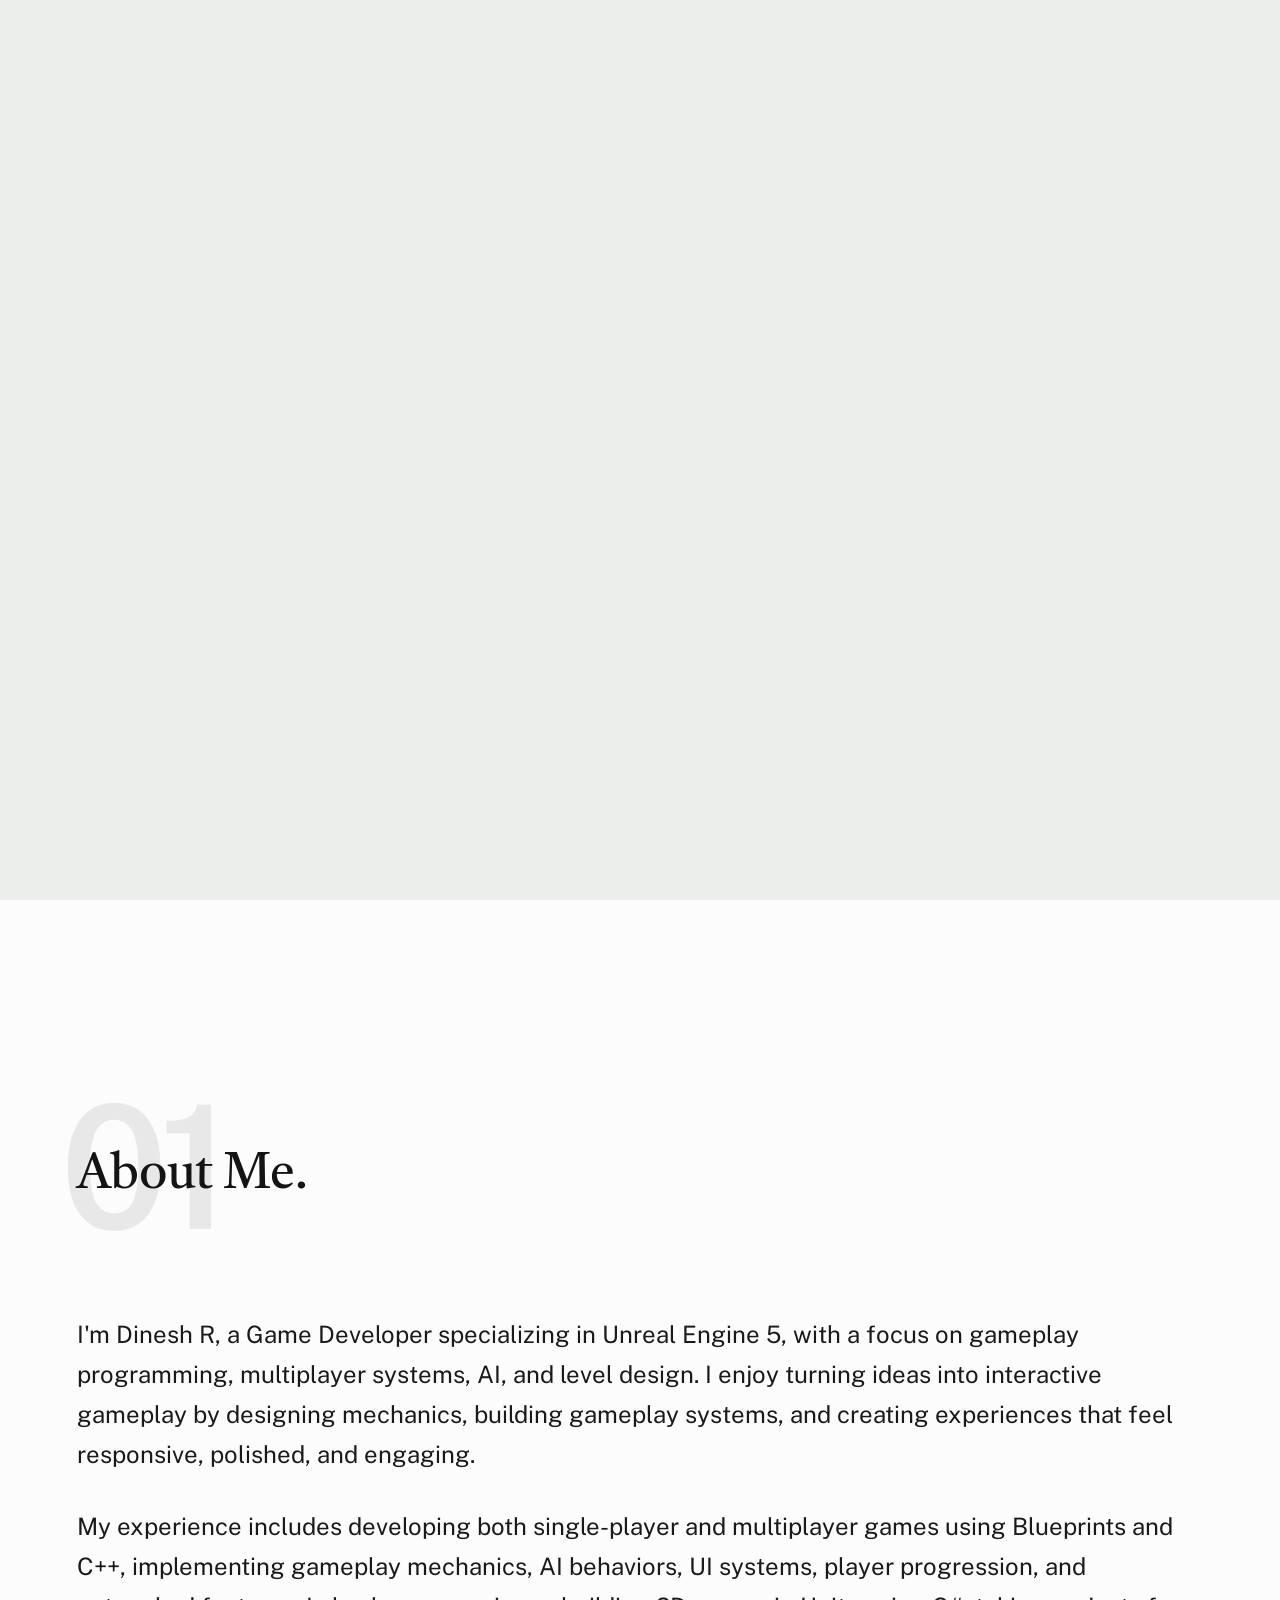
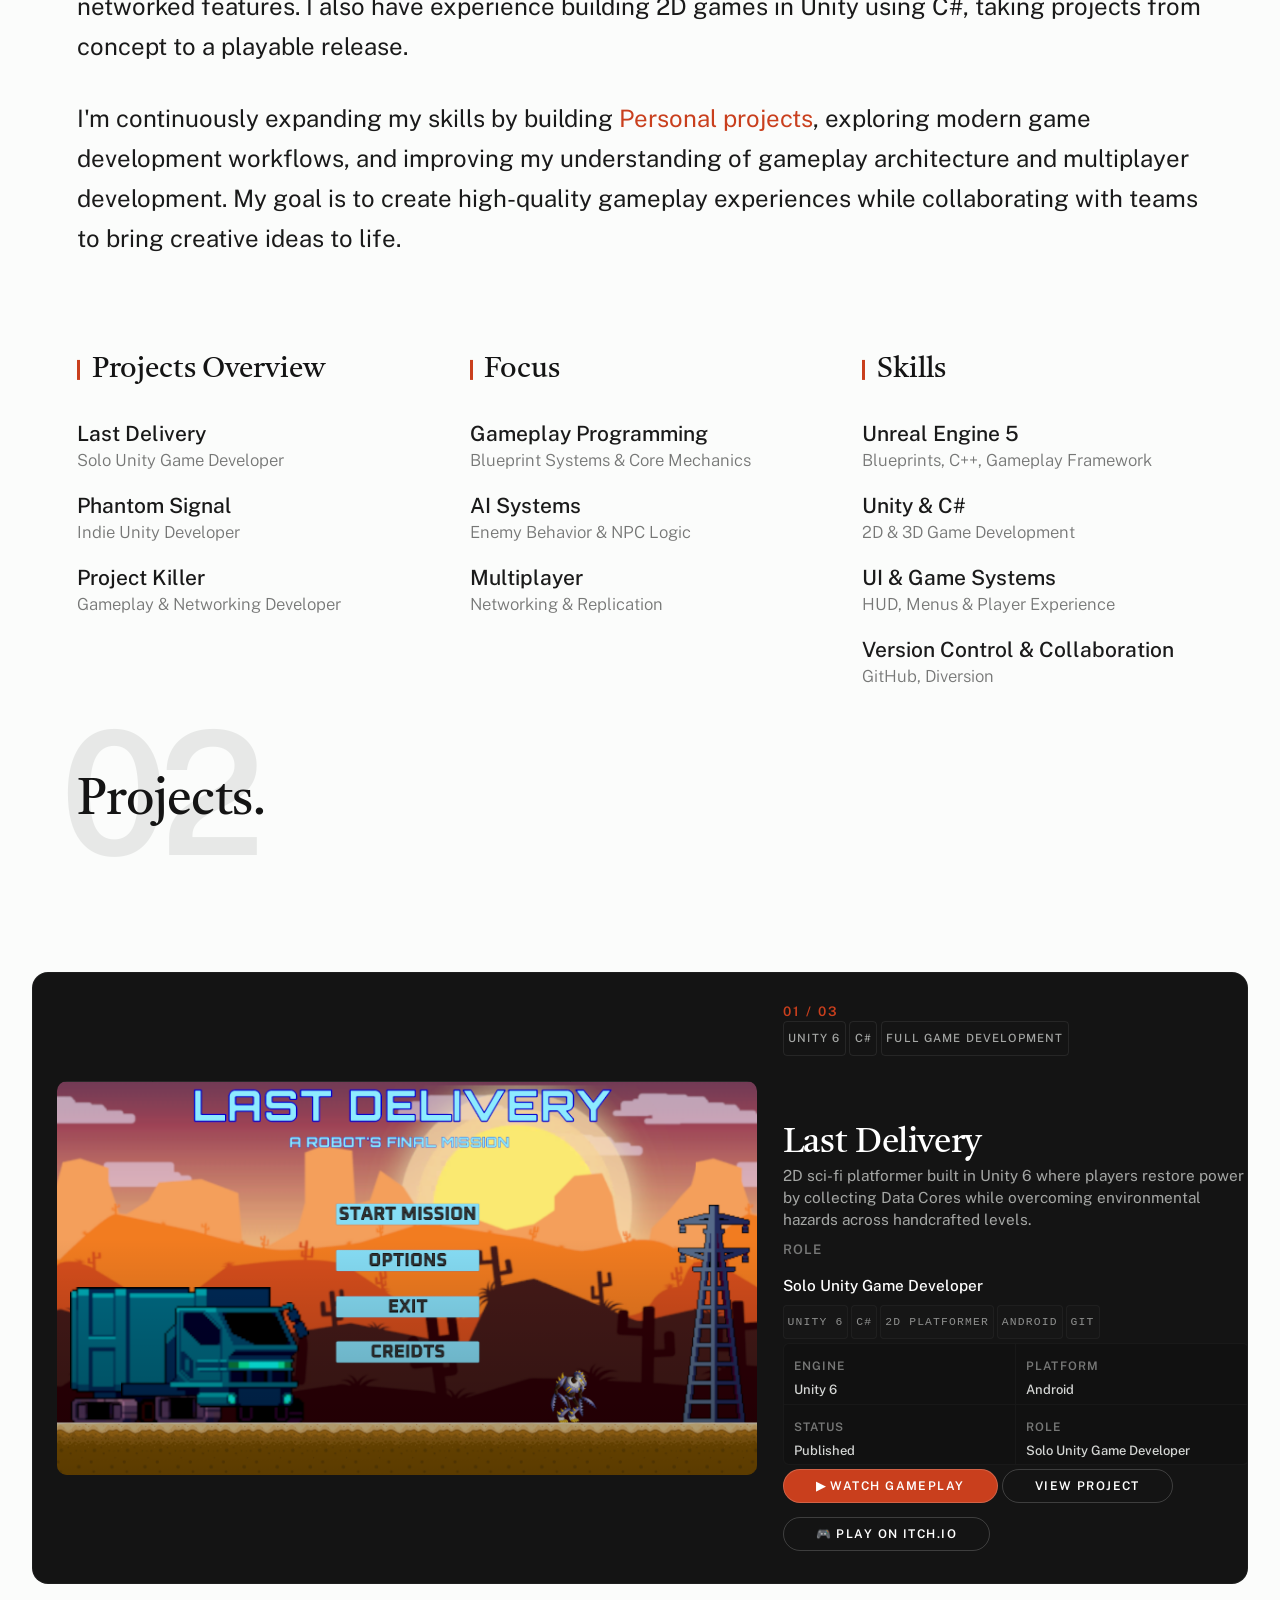
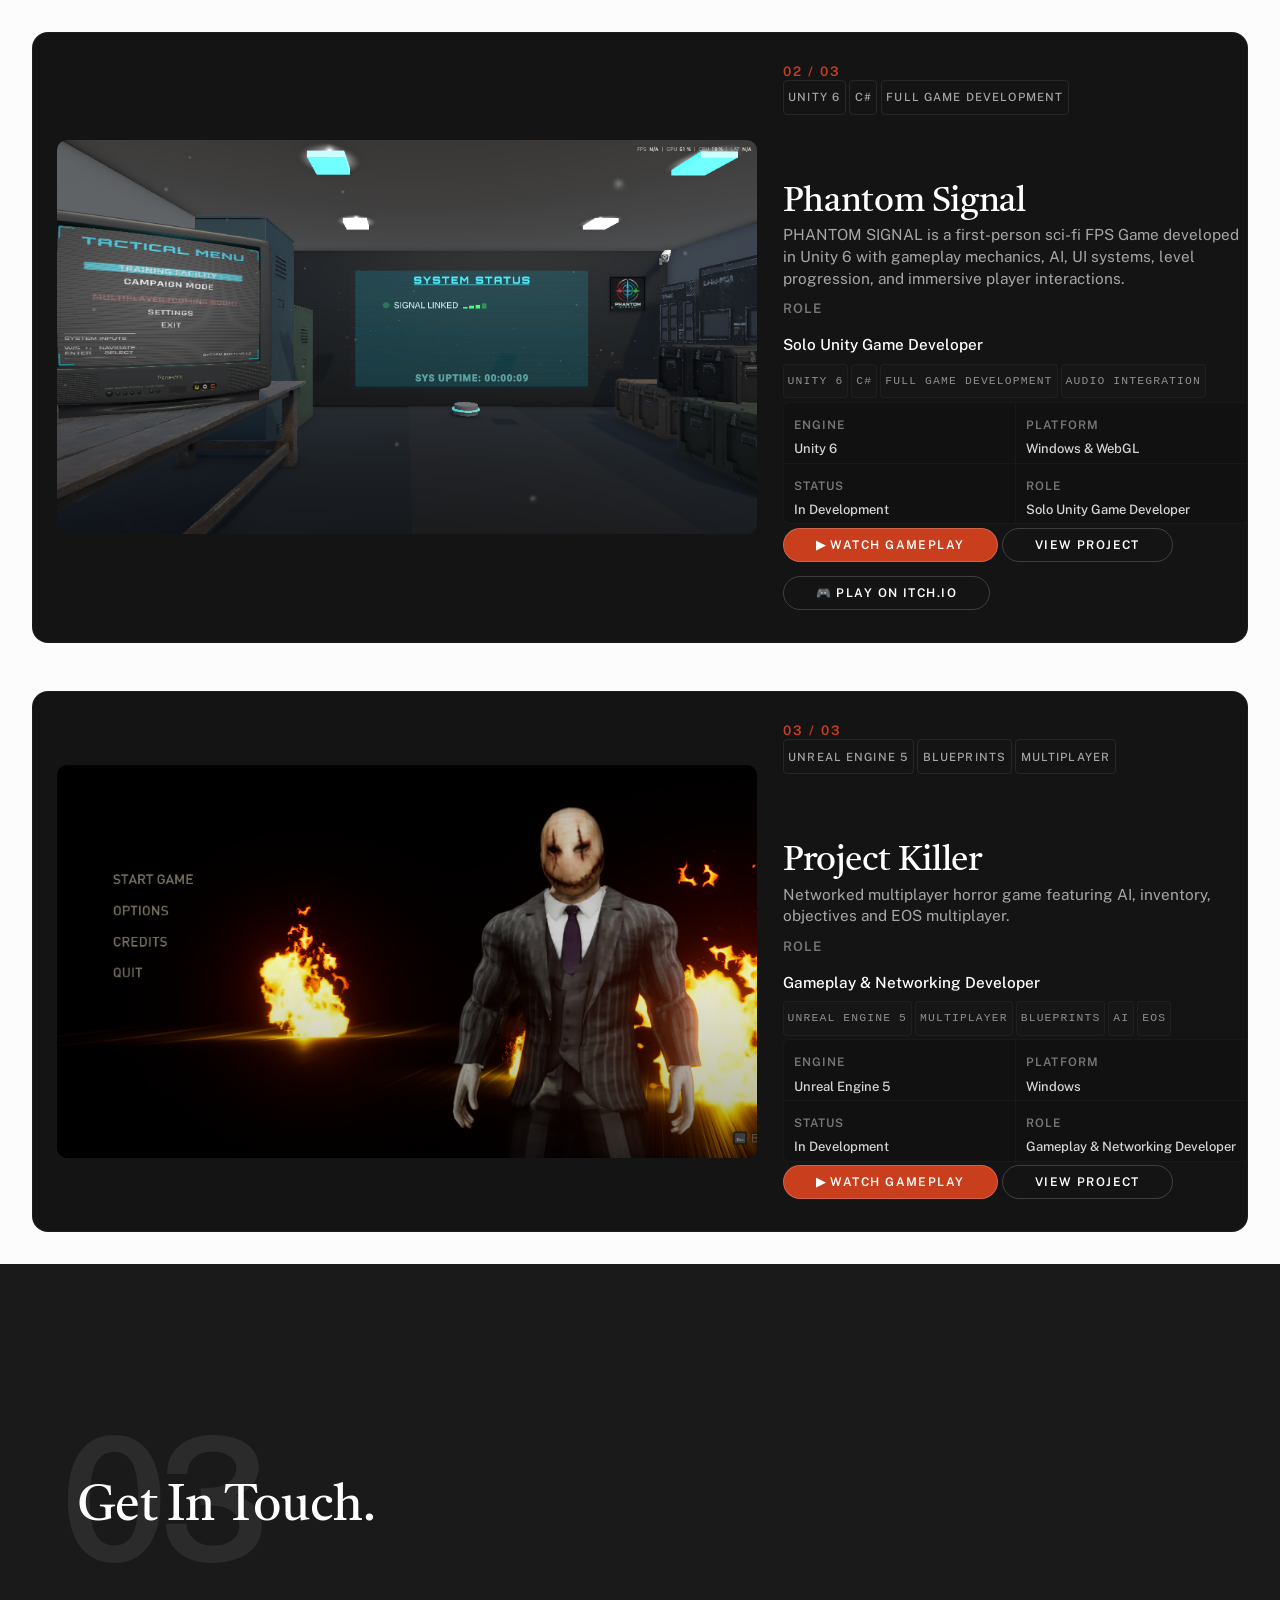
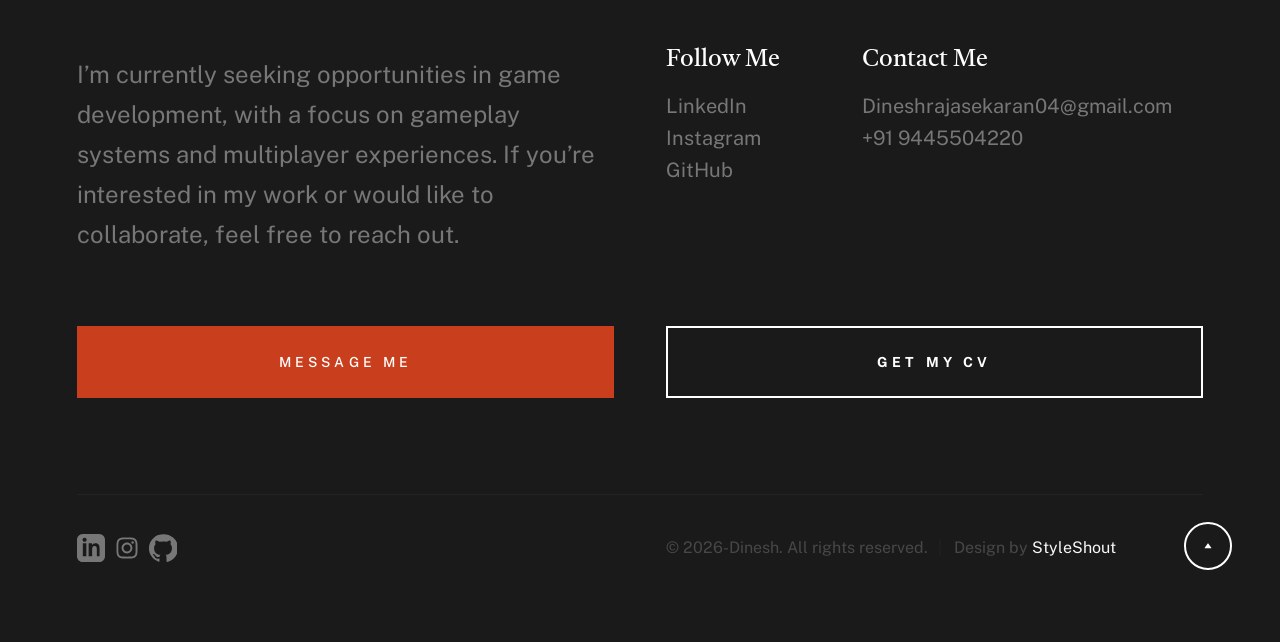
==== commit 271fc8cc: "Updated phantom signal  portfolio" ====
--- a/index.html
+++ b/index.html
@@ -126,7 +126,7 @@
             </div> <!-- s-intro__content-media -->                
 
             <div class="s-intro__btn-download">
-                <a class="btn btn--stroke" href="Resume/Resume Final Final.pdf" target="_blank" download>Get My CV</a>
+                <a href="Resume/Dinesh_Resume.pdf" target="_blank" class="btn btn--stroke btn--large u-fullwidth" download="Dinesh Resume .pdf">Get My CV</a>
             </div> <!-- end s-intro__btn-download -->
             
             <div class="s-intro__scroll-down">
@@ -181,15 +181,15 @@
                                 <li>
                                     <a href="#"
                                         onclick="document.getElementById('project-killer').scrollIntoView({behavior:'smooth'}); return false;">
-                                        Project Killer
-                                        <span>Gameplay & Networking Developer</span>
+                                            Phantom Signal
+                                            <span>Indie Unity Developer</span>
                                     </a>
                                 </li>
                                 <li>
                                     <a href="#"
                                         onclick="document.getElementById('three-friends').scrollIntoView({behavior:'smooth'}); return false;">
-                                    Three Friends
-                                    <span>Gameplay Systems Developer</span>
+                                            Project Killer
+                                            <span>Gameplay & Networking Developer</span>
                                     </a>
                                 </li>
                                 
@@ -205,12 +205,12 @@
                                     <span>Blueprint Systems & Core Mechanics</span>                                  
                                 </li>
                                 <li>
+                                    AI Systems
+                                    <span>Enemy Behavior & NPC Logic</span>
+                                </li>
+                                <li>
                                     Multiplayer
                                     <span>Networking & Replication</span>
-                                </li>
-                                <li>
-                                    AI Systems
-                                    <span>Enemy Behavior & NPC Logic</span>
                                 </li>
                             </ul>
                         </div> <!--end s-about__block -->
@@ -313,7 +313,7 @@
                 </div>
           
                 <div class="column xl-6 tab-12">                    
-                    <a href="Resume/Resume Dinesh.pdf" target="_blank" class="btn btn--stroke btn--large u-fullwidth" download="Resume Dinesh.pdf">Get My CV</a>
+                    <a href="Resume/Dinesh_Resume.pdf" target="_blank" class="btn btn--stroke btn--large u-fullwidth" download="Dinesh Resume.pdf">Get My CV</a>
                 </div>
             
             </div> <!-- end s-footer__buttons -->              
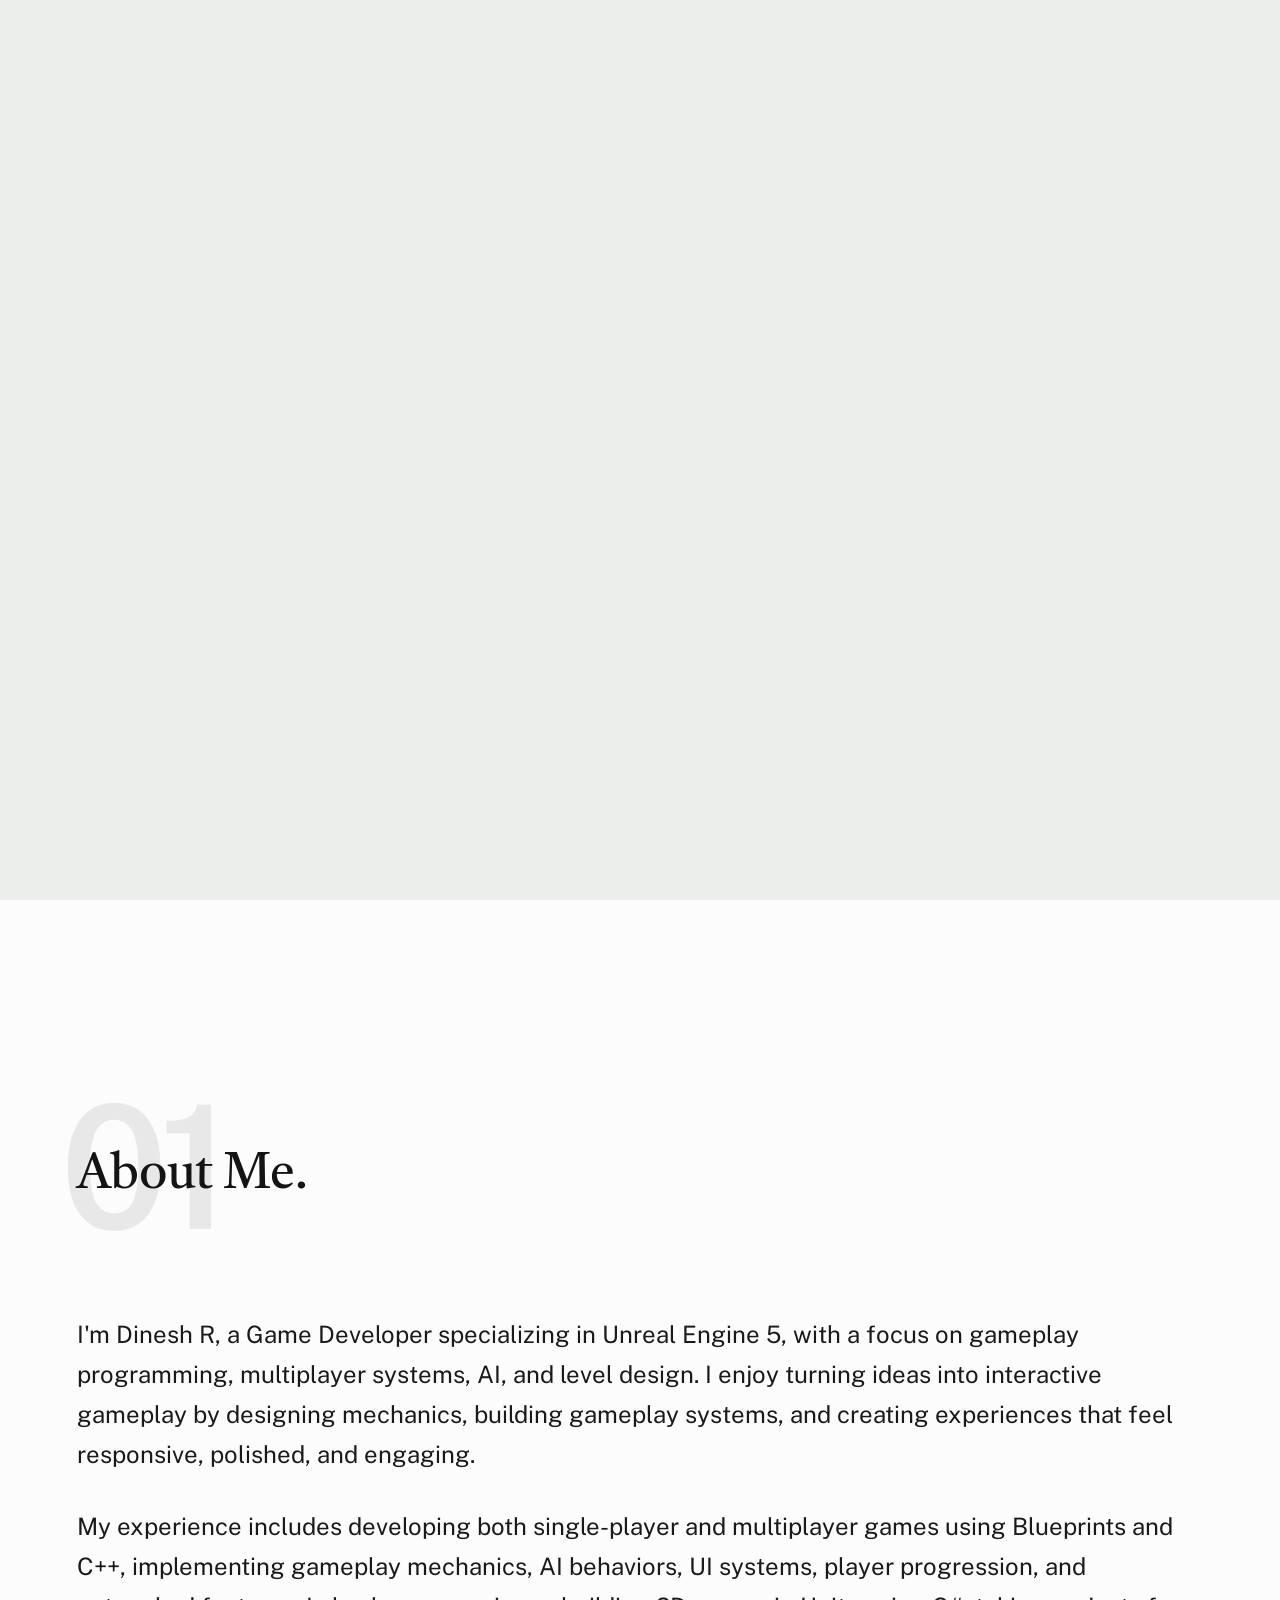
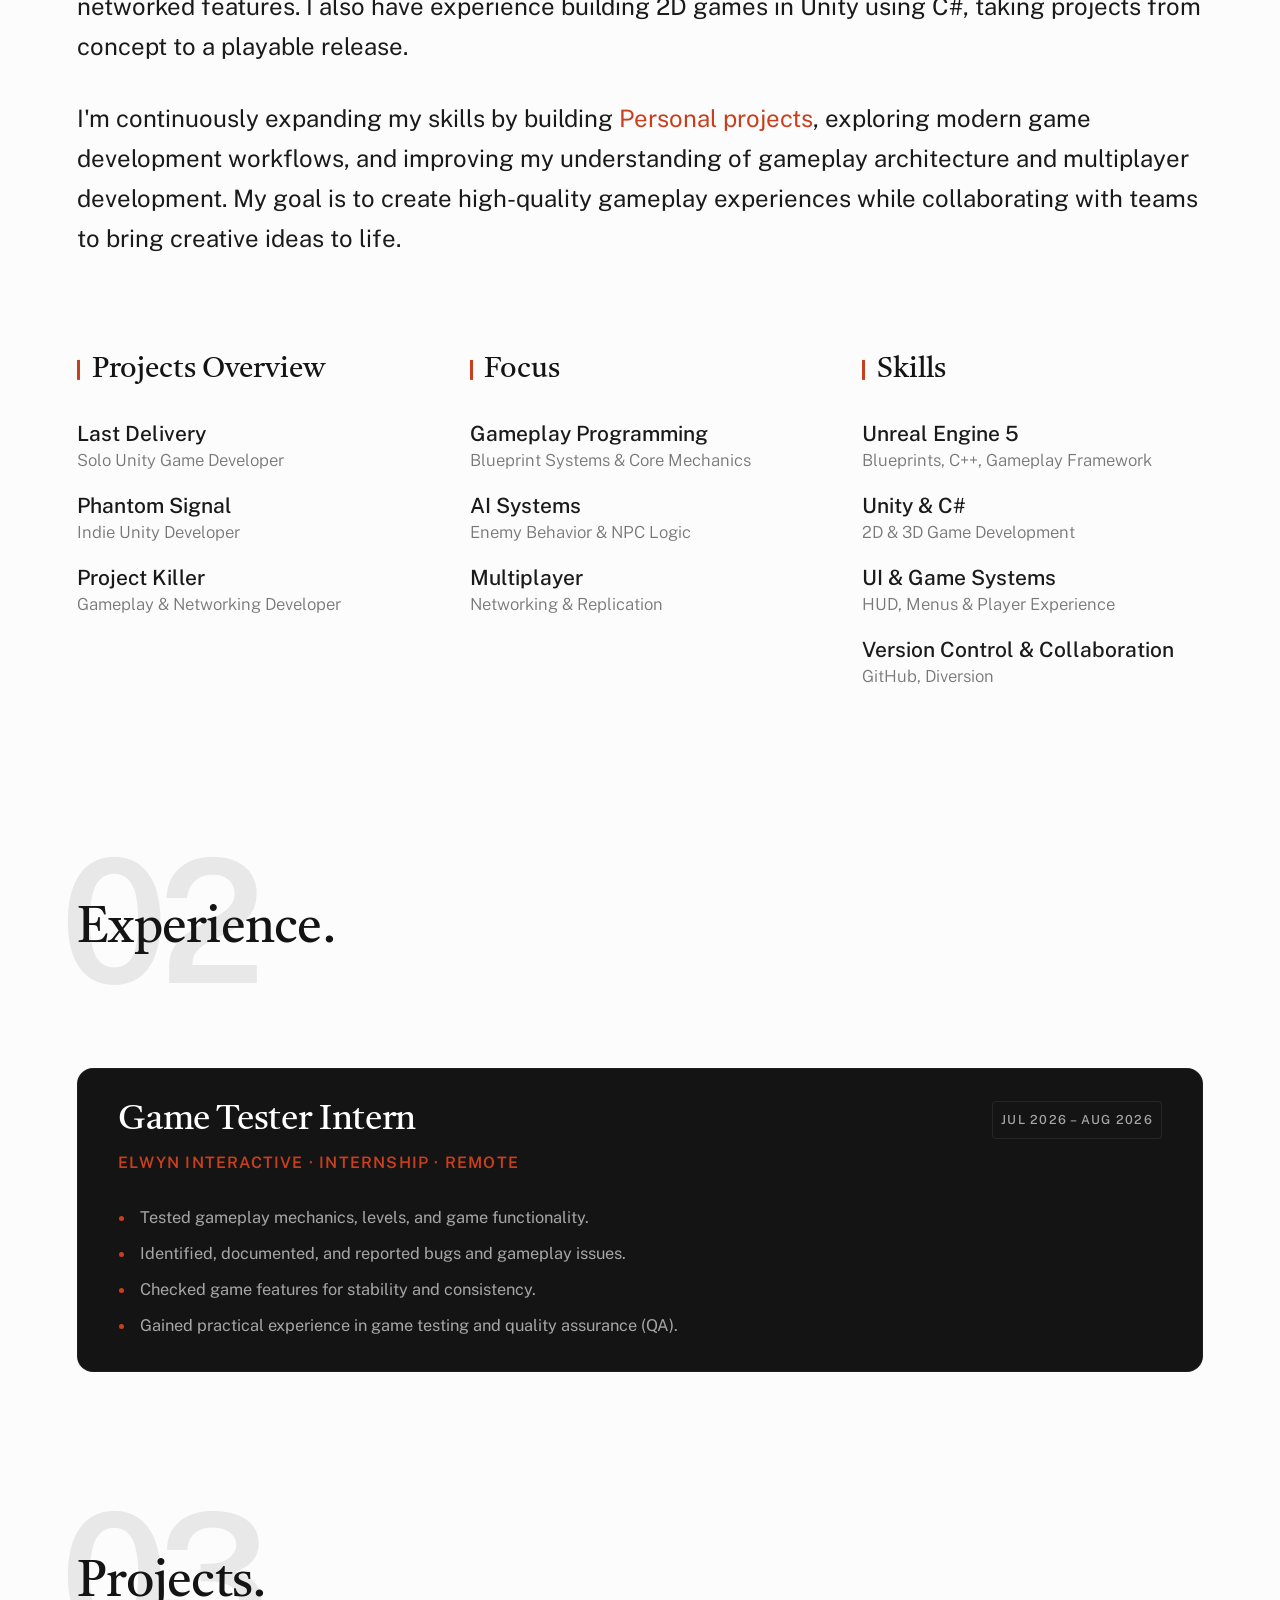
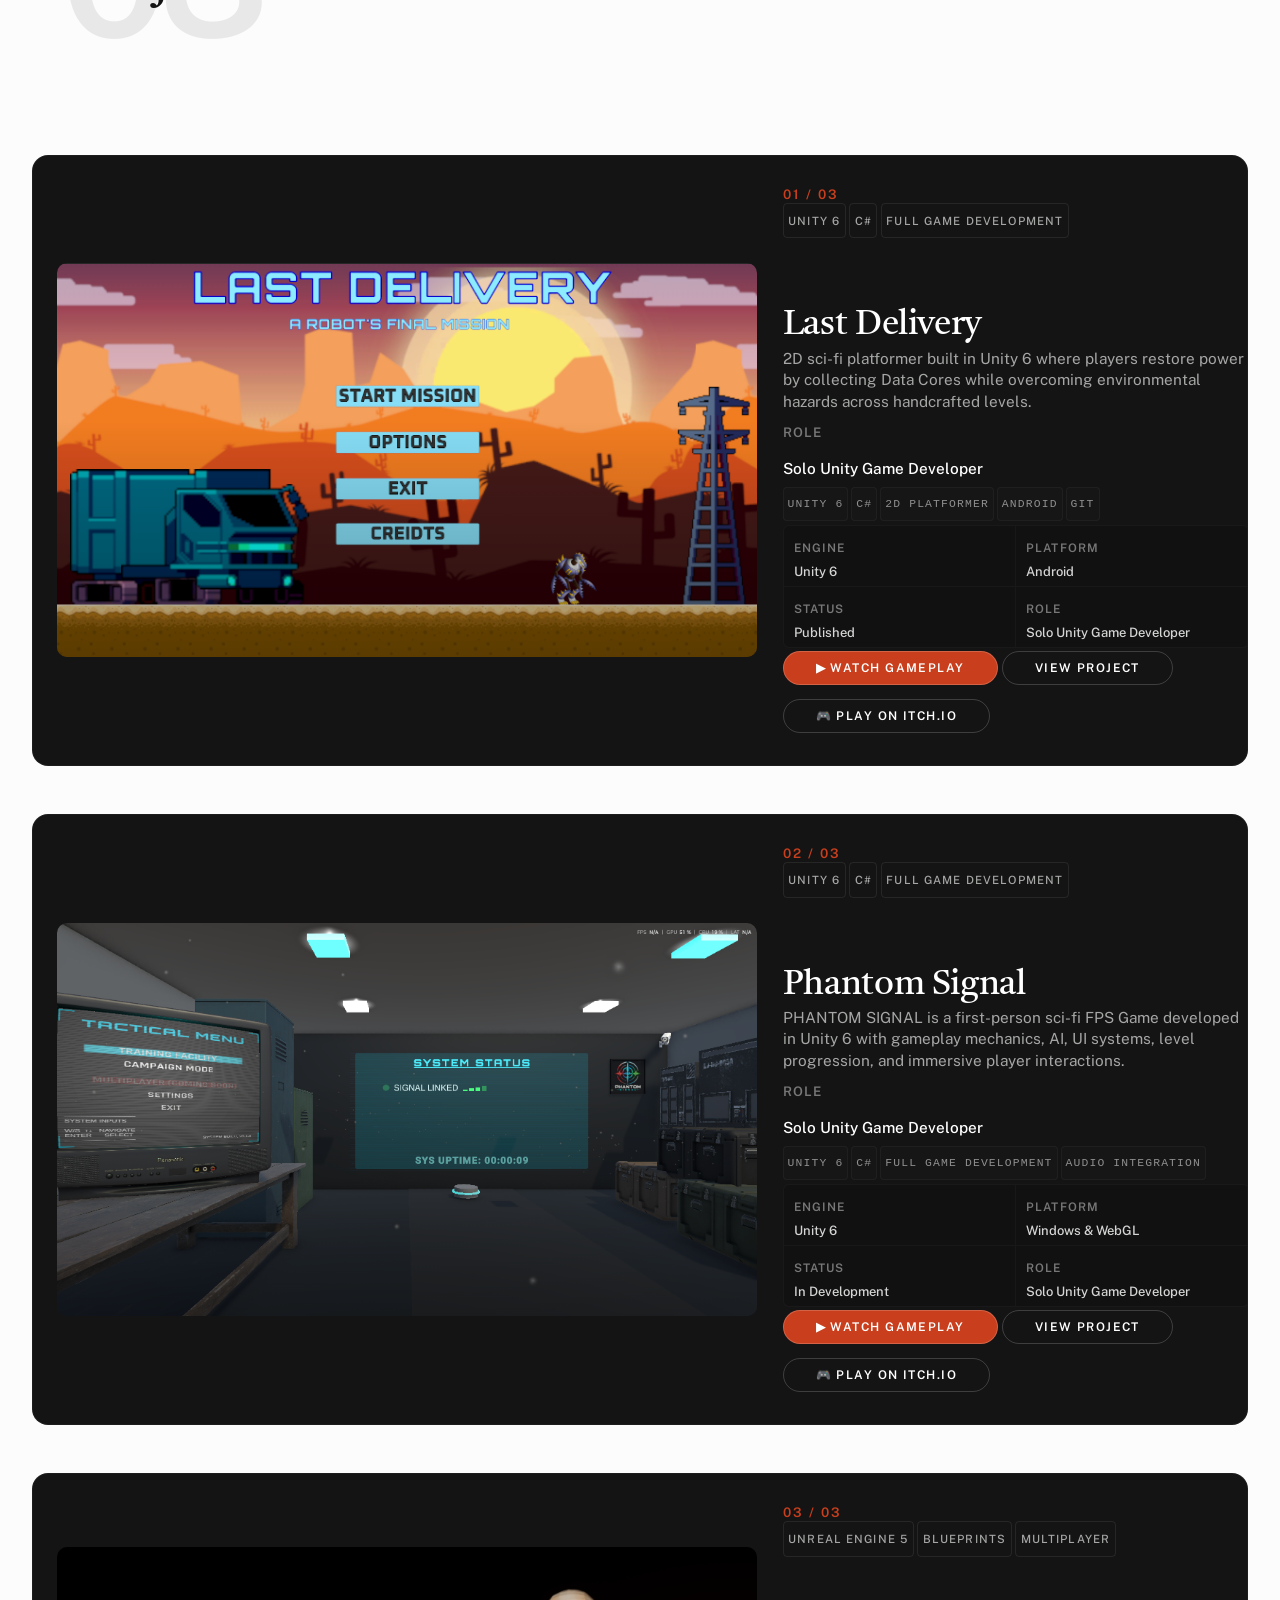
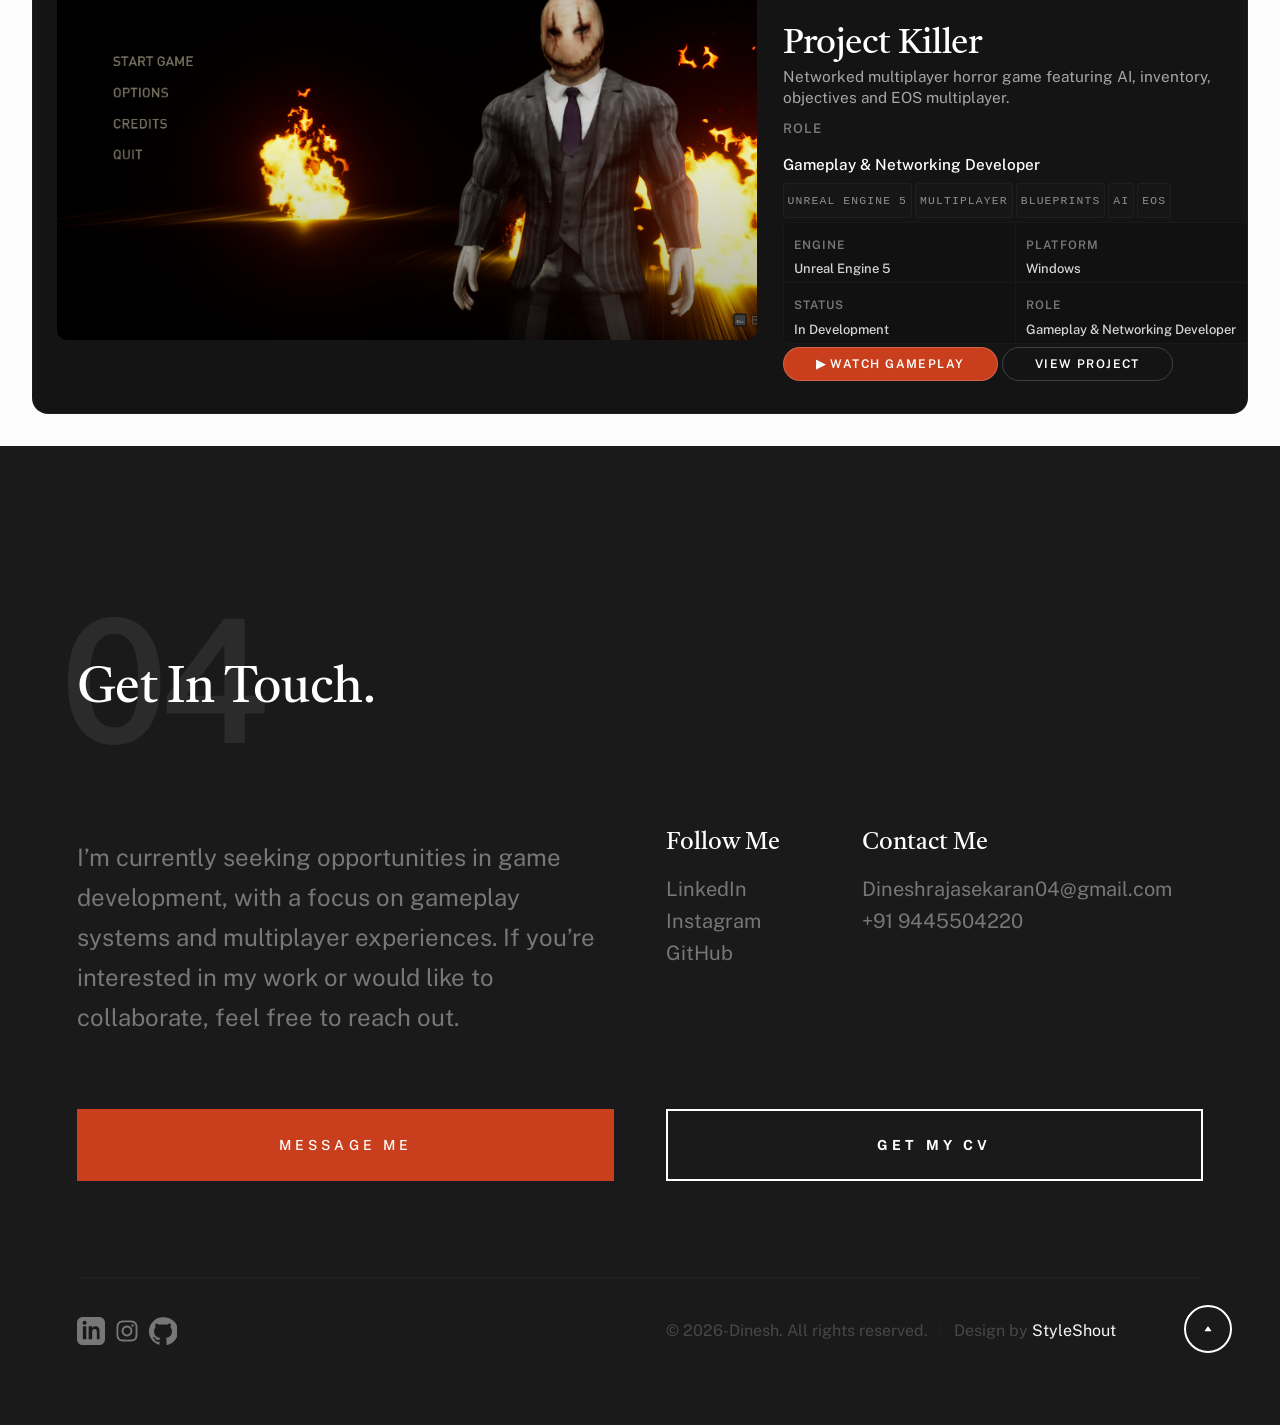
==== commit 68f77a13: "Add Experience section" ====
--- a/index.html
+++ b/index.html
@@ -64,6 +64,7 @@
                     <ul class="s-header__menu-links">
                         <li class="current"><a class="smoothscroll" href="#intro">Intro</a></li>
                         <li><a class="smoothscroll" href="#about">About</a></li>
+                        <li><a class="smoothscroll" href="#experience">Experience</a></li>
                         <li><a class="smoothscroll" href="#works">Works</a></li>
                         <li><a class="smoothscroll" href="#footer">Contact</a></li>
                     </ul> <!-- s-header__menu-links -->    
@@ -245,13 +246,45 @@
             
         </section> <!-- end s-about -->   
 
+
+
+
+        <!-- # experience ================================================== -->
+        <section id="experience" class="s-experience target-section">
+
+            <div class="row">
+                <div class="column xl-12">
+
+                    <div class="section-header" data-num="02">
+                        <h2 class="text-display-title">Experience.</h2>
+                    </div> <!-- end section-header -->
+
+                    <div class="experience-item">
+                        <div class="experience-item__head">
+                            <h4 class="experience-item__role">Game Tester Intern</h4>
+                            <span class="experience-item__date">Jul 2026 – Aug 2026</span>
+                        </div>
+                        <p class="experience-item__company">Elwyn Interactive · Internship · Remote</p>
+                        <ul class="experience-item__list">
+                            <li>Tested gameplay mechanics, levels, and game functionality.</li>
+                            <li>Identified, documented, and reported bugs and gameplay issues.</li>
+                            <li>Checked game features for stability and consistency.</li>
+                            <li>Gained practical experience in game testing and quality assurance (QA).</li>
+                        </ul>
+                    </div> <!-- end experience-item -->
+
+                </div>
+            </div>
+
+        </section> <!-- end s-experience -->
+
         <!-- # works
         ================================================== -->
         <section id="works" class="s-works target-section">
 
             <div class="row">
                 <div class="column xl-12">
-                    <div class="section-header" data-num="02">
+                    <div class="section-header" data-num="03">
                         <h2 class="text-display-title">Projects.</h2>
                     </div>
                 </div>
@@ -270,7 +303,7 @@
 
             <div class="row">
                 <div class="column lg-12">
-                    <div class="section-header light-on-dark" data-num="03">
+                    <div class="section-header light-on-dark" data-num="04">
                         <h2 class="text-display-title">Get In Touch.</h2>
                     </div> <!-- end section-header -->
                 </div>
--- a/css/styles.css
+++ b/css/styles.css
@@ -4775,3 +4775,128 @@
 
 }
 
+/* ==========================================================
+   EXPERIENCE
+========================================================== */
+
+.s-experience {
+    padding-top: var(--vspace-4);
+    padding-bottom: 0;
+}
+
+.experience-item {
+    padding: var(--vspace-1) var(--vspace-1_25);
+    border-radius: 16px;
+    background-color: var(--color-3-dark);
+    border: 1px solid rgba(255, 255, 255, 0.04);
+    transition: transform 0.4s cubic-bezier(0.28, 0.12, 0.22, 1),
+                border-color 0.4s cubic-bezier(0.28, 0.12, 0.22, 1);
+}
+
+.experience-item:hover {
+    transform: translateY(-2px);
+    border-color: rgba(255, 255, 255, 0.12);
+}
+
+.experience-item__head {
+    display: flex;
+    justify-content: space-between;
+    align-items: center;
+    flex-wrap: wrap;
+    gap: 0.8rem 1.6rem;
+    margin-bottom: var(--vspace-0_25);
+}
+
+.experience-item__role {
+    font-family: var(--font-2);
+    font-size: var(--text-xl);
+    font-weight: 400;
+    line-height: 1.1;
+    letter-spacing: -0.01em;
+    color: var(--color-white);
+    margin: 0;
+}
+
+.experience-item__date {
+    font-family: var(--font-1);
+    font-size: calc(var(--text-xs) * 0.9);
+    font-weight: 500;
+    text-transform: uppercase;
+    letter-spacing: 0.1em;
+    white-space: nowrap;
+    color: var(--color-gray-13);
+    border: 1px solid rgba(255, 255, 255, 0.08);
+    border-radius: 4px;
+    padding: 0.2rem 0.8rem;
+    transition: all 0.3s ease-in-out;
+}
+
+.experience-item:hover .experience-item__date {
+    color: var(--color-white);
+    border-color: var(--color-1);
+}
+
+.experience-item__company {
+    font-family: var(--font-1);
+    font-size: calc(var(--text-sm) * 0.95);
+    font-weight: 600;
+    text-transform: uppercase;
+    letter-spacing: 0.12rem;
+    color: var(--color-1);
+    margin: 0 0 var(--vspace-0_75);
+}
+
+.experience-item__list {
+    margin: 0;
+    padding-left: 1.8rem;
+    list-style: disc;
+}
+
+.experience-item__list li {
+    font-family: var(--font-1);
+    font-size: calc(var(--text-sm) * 0.98);
+    line-height: var(--vspace-0_875);
+    color: var(--color-gray-13);
+    padding-left: 0.4rem;
+    margin-bottom: var(--vspace-0_25);
+}
+
+.experience-item__list li:last-child {
+    margin-bottom: 0;
+}
+
+.experience-item__list li::marker {
+    color: var(--color-1);
+}
+
+@media screen and (max-width: 800px) {
+    .s-experience {
+    padding-top: var(--vspace-3);
+    padding-bottom: 0;
+}
+}
+
+@media screen and (max-width: 700px) {
+    .experience-item {
+        padding: var(--vspace-0_75) var(--vspace-0_75);
+        border-radius: 12px;
+    }
+
+    .experience-item__role {
+        font-size: var(--text-lg);
+    }
+}
+
+.s-works {
+    padding-top: var(--vspace-4);
+}
+
+.experience-item {
+    margin-bottom: var(--vspace-1);
+}
+
+@media screen and (max-width: 800px) {
+    .s-works {
+        padding-top: var(--vspace-3);
+    }
+}
